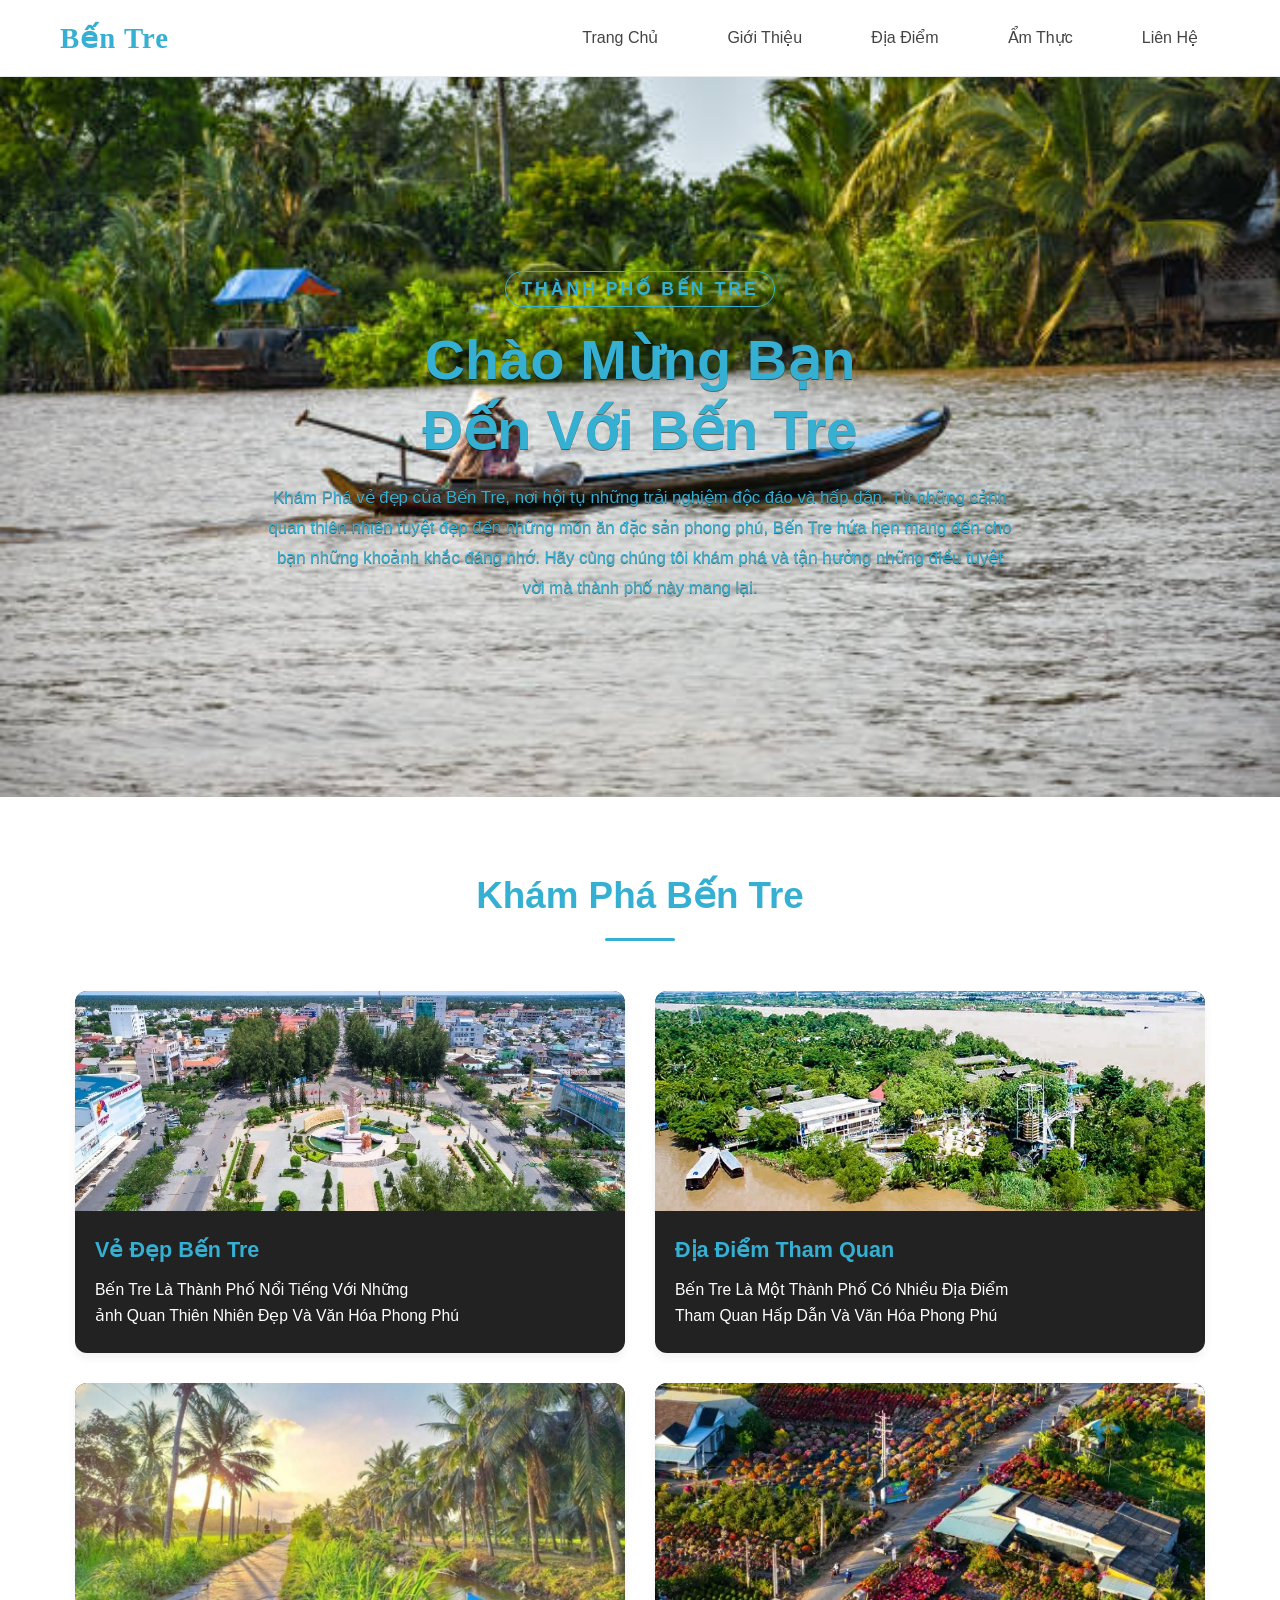
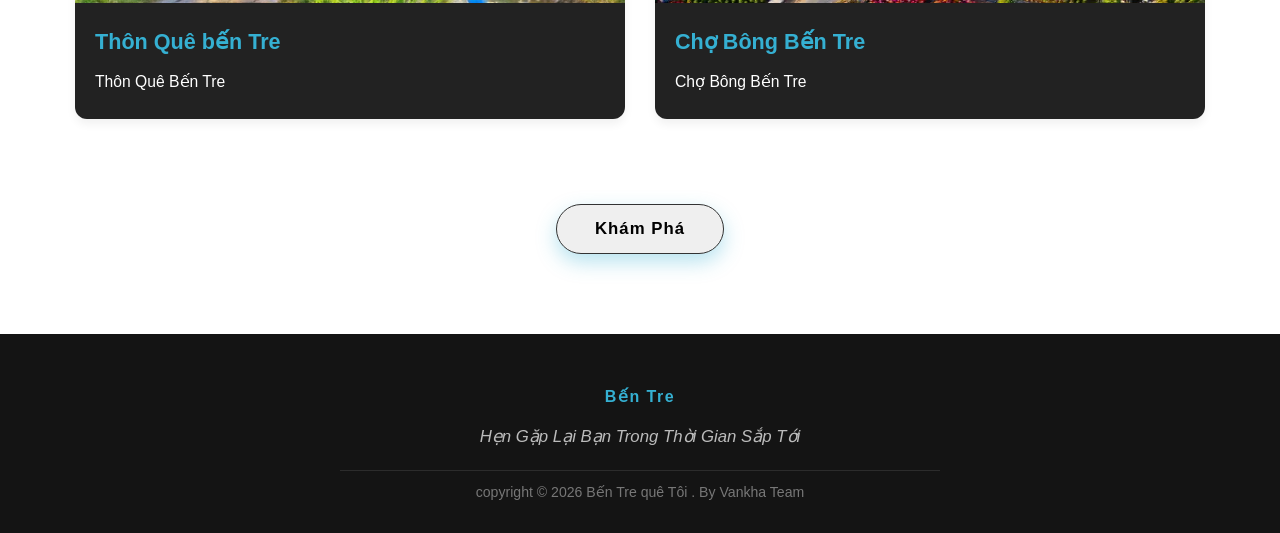
==== index.html @ 134b6a5b "first commit" ====
<!DOCTYPE html>
<html lang="en">
<head>
    <meta charset="UTF-8">
    <meta name="viewport" content="width=device-width, initial-scale=1.0">
    <title>VanKha Team</title>
    <link rel="stylesheet" href="style.css">
    <link rel="stylesheet" href="https://cdnjs.cloudflare.com/ajax/libs/font-awesome/6.4.0/css/all.min.css">
</head>
<body>
    <header>
        <nav>
        <a href="index.html" class="logo">Bến Tre</a>
        <button class="menu-toggle">
            <i class="fas fa-bars"></i>
        </button>
        <ul class="nav-links">
            <li><a href="./index.html">Trang Chủ</a></li>
            <li><a href="./gioi_thieu.html">Giới Thiệu</a></li>
            <li><a href="./dia_diem.html">Địa Điểm</a></li>
            <li><a href="./am_thuc.html">Ẩm Thực</a></li>
            <li><a href="./lien_he.html">Liên Hệ</a></li>
        </ul>
        </nav>
    </header>

    <section class="hero">
        <div class="hero-item">
            <div class="hero-text">
                <span>Thành Phố Bến Tre</span>
                <h1>Chào Mừng Bạn </br> Đến Với Bến Tre</h1>
                <span class="hero-title">
                    Khám Phá vẻ đẹp của Bến Tre, nơi hội tụ những trải nghiệm độc đáo và hấp dẫn. Từ những cảnh quan thiên nhiên tuyệt đẹp đến những món ăn đặc sản phong phú, Bến Tre hứa hẹn mang đến cho bạn những khoảnh khắc đáng nhớ. Hãy cùng chúng tôi khám phá và tận hưởng những điều tuyệt vời mà thành phố này mang lại.
                </span>
            </div>
        </div>
    </section>

    <main>
        <section>
            <div class="section-content">
                <h2>Khám Phá Bến Tre</h2>
            </div>
            <div class="section-content-item">
                <a href="./gioi_thieu.html"><img src="./image/bentre01.jpg"alt="Bến Tre"></a>
                <h3>Vẻ Đẹp Bến Tre</h3>
                <span>Bến Tre Là Thành Phố Nổi Tiếng Với Những </br> ảnh Quan Thiên Nhiên Đẹp Và Văn Hóa Phong Phú</span>
            </div>
            <div class="section-content-item">
                <a href="./gioi_thieu.html"><img src="./image/bentre02.webp" alt="Bến Tre"></a>
                <h3>Địa Điểm Tham Quan</h3>
                <span>Bến Tre Là Một Thành Phố Có Nhiều Địa Điểm </br> Tham Quan Hấp Dẫn  Và Văn Hóa Phong Phú</span>
            </div>
            <div class="section-content-item">
                <a href="./gioi_thieu.html"><img src="./image/bentre05.jpg" alt="Bến Tre"></a>
                <h3>Thôn Quê bến Tre</h3>
                <span>Thôn Quê Bến Tre</span>
            </div>
            <div class="section-content-item">
                <a href="./gioi_thieu.html"><img src="./image/bentre06.webp" alt="Bến Tre"></a>
                <h3>Chợ Bông Bến Tre</h3>
                <span> Chợ Bông Bến Tre  </br> </span>
            </div>
            <div class="section-btn-box">
                <button class="section-content-botton">
                <a href="./gioi_thieu.html" class="section-centent-button">
                    <span>Khám Phá</span>
                </a>
            </button>
            </div>
            
        </section>
    </main>

    <footer>
        <section class="section-footer">
            <a href="./index.html">Bến Tre</a>
            <span> Hẹn Gặp Lại Bạn Trong Thời Gian Sắp Tới </span>
            <P class="footer-copyright">copyright &copy; 2026 Bến Tre quê Tôi . By Vankha Team</P>
        </section>
    </footer>
    <script src="script.js"></script>
</body>
</html>
---- style.css ----
* {
    margin: 0;
    padding: 0;
    box-sizing: border-box;
    font-family: 'Poppins', sans-serif;
}

body {
   line-height: 1.6;
   margin: auto;
}

ul {
    display: flex;
    margin: 0;
    padding: 0;
}

li {
    margin: 0 10px;
    list-style: none;
}

a {
    text-decoration: none;
}

header {
    background-color: #fff;
    position: sticky;
    top: 0;
    background: #fff;
    border-bottom: 1px solid #eaeaea;
    transition: var(--transition);
}

nav {
    max-width: 1200px;
    margin: 0 auto;
    display: flex;
    justify-content: space-between;
    align-items: center;
    padding: 15px 20px;
    position: relative;
}

.logo {
    font-family: "Playfair Display", serif;
    font-size: 1.8rem;
    font-weight: 700;
    color: #35b0d2;
    text-decoration: none;
    letter-spacing: 1px;
}

.nav-links {
    display: flex;
    list-style: none;
    gap: 25px;
    align-items: center;
    padding: 0;
    margin: 0;
}

.nav-links a {
    text-decoration: none;
    color: #444;
    font-weight: 500;
    padding: 8px 12px;
    border-radius: 5px;
    transition: all 0.5s ease;
}

.nav-links a:hover {
    color: #35B0D2;
    background-color: #e8f5e9;
}


.menu-toggle {
    display: none;
    background: none;
    border: none;
    font-size: 1.5rem;
    color: #333;
    cursor: pointer;
}

@media (max-width: 768px) {
    .menu-toggle {
        display: block;
    }

    .nav-links {
        display: block;
         flex-direction: column;
        position: absolute;
        top: 100%;
        left: 0;
        width: 100%;
        background-color: #fff;
        gap: 10px;
        padding: 20px;
        box-shadow: 0 10px 15px rgba(0, 0, 0, 0.1);
    }

    .nav-links.active {
        display: flex;
    }

    .nav-links li {
        width: 100%;
        margin: 0;
    }

    .nav-links a {
        display: block;
        padding: 12px 15px;
    }
}

.hero {
    min-height: 80vh;
    background: linear-gradient(rgba(0, 0, 0, 0.55),
    rgba(0, 0, 0, 0.55)),
    url ("./image/bentre04.jpg") no-repeat center center / cover;
    display: flex;
    justify-content: center;
    align-items: center;
    text-align: center;
    color: #fff;
    /* padding: 60px 20px; */
    background-image: url("./image/bentre04.jpg");
    background-repeat: no-repeat;
    background-size: cover;
    background-position: center center;
}

.hero-item {
    max-width: 850px;
    width: 100%;
}

.hero-text {
    display: flex;
    flex-direction: column;
    align-items: center;
    gap: 18px;
}


.hero-text > span:first-child {
    font-size: 1.1rem;
    text-transform: uppercase;
    font-weight: 600;
    color: #35B0D2;
    letter-spacing: 3px;
    border: 1px solid #35B0D2;
    border-radius: 20px;
    padding: 3px 15px;
}

.hero-text h1 {
    font-size: 3.5rem;
    font-weight: 800;
    line-height: 1.25;
    text-shadow: 0 1px  rgba(0, 0, 0, 0.5);
    color: #35B0D2;
}


.hero-text .hero-title {
    display: block;
    font-size: 1.05rem;
    color: #35B0D2;
    line-height: 1.8;
    max-width: 750px;
    text-shadow: 0 1px rgba( 0, 0, 0, 0.5);
}

@media (max-width: 768px) {
    .hero {
        min-height: 70vh;
        padding: 40px 15px;
    }

    .hero-text h1 {
        font-size: 2rem;
    }

    .hero-text .hero-title {
        font-size: 0.95rem;
        line-height: 1.6;
    }
}

main { 
    background-color: f9fbfb;
    padding: 70px 20px;
}

main section {
    max-width: 1200px;
    margin: 0 auto;
    display: flex;
    flex-wrap: wrap;
    justify-content: center;
    gap: 30px;
}


.section-content {
    width: 100%;
    text-align: center;
    margin-bottom: 20px;
}

.section-content h2 {
    font-size: 2.3rem;
    font-weight: 700;
    color: #35B0D2;
    position: relative;
    padding-bottom: 15px;
}

.section-content h2::after {
    content: "";
    position: absolute;
    bottom: 0;
    left: 50%;
    transform: translateX(-50%);
    width: 70px;
    height: 3px;
    background-color: #35B0D2;
    border-radius: 2px;
    font-size: 2.5rem;
    text-align: center;
}



.section-content-item {
    flex: 1 1 450px;
    max-width: 550px;
    background-color: #222;
    border-radius: 12px;
    overflow: hidden;
    box-shadow: 0 5px 10px rgba(0, 0, 0, 0.06);
    transition: transform 0.35s ease, box-shadow 0.35s ease;
    display: flex;
    flex-direction: column;
    cursor: pointer;
}


.section-content-item:hover {
    transform: translateY(-8px);
    box-shadow: 0 15px 30px rgba(0, 0, 0, 0.12);

}

.section-content-item img {
    width: 100%;
    height: 280px;
    object-fit: cover;
    display: block;
    transition: transform 0.7s ease;
}

.section-content-item a {
    display: block;
    width: 100%;
    overflow: hidden;
}
.section-content-item:hover img {
    transform: scale(1.05);
}


.section-content-item h3 {
    font-size: 1.35rem;
    color: #35B0D2;
    padding: 22px 20px 10px 20px;
}

.section-content-item span {
    display: block;
    font-size: 0.98rem;
    color: #fff;
    line-height: 1.6;
    padding: 0 20px 25px 20px;
}


.section-content-item img { 
    height: 220px;
}


.section-content-botton {
    align-self: center;
    height: fit-content;
    margin: 25px auto 10px auto;
    display: inline-block;
    padding: 0;
    border: 1px solid #333;
    border-radius: 30px;
    cursor: pointer;
    box-shadow: 0 8px 20px rgba( 53, 176, 210, 0.35);
    overflow: hidden;
    transition: all 0.3s ease;
}

.section-content-botton a {
    text-decoration: none;
    color: #fff;
    display: block;
    padding: 14px 38px;
}

.section-content-botton span {
    font-size: 1.05rem;
    font-weight: 600;
    letter-spacing: 1px;
    color: black;
}

.section-content-botton:hover {
    transform: translateY(-3px) scale(1.03);
    box-shadow: 0 12px 25px rgba(53, 176, 210, 0.5);
    background: linear-gradient(135deg, #42c2e6, #229fc3);
}

.section-content-botton:active {
    transform: translateY(0) scale(1);
    box-shadow: 0 4px 12px rgba(53, 176, 210, 0.3);

}

.section-btn-box {
    flex: 0 0 100%;
    width: 100%;
    text-align: center;
    margin-top: 30px;
}

footer {
    background-color: #141414;
    color: #fff;
    padding: 50px 20px 30px 20px;
}

.section-footer {
    max-width: 1200px;
    margin: 0 auto;
    display: flex;
    flex-direction: column;
    align-items: center;
    text-align: center;
    gap: 14px;
}


.section-footer a {
    text-decoration: none;
    color: #35B0D2;
    font-weight: 700;
    letter-spacing: 1.5px;
    transition: color 0.3s ease;
}

.section-footer a:hover {
    color: #42c2e6;
}

.section-footer span {
    color: #bbbbbb ;
    font-size: 1.05rem;
    font-style: italic;
    line-height: 1.6;
}

.footer-copyright {
    font-size: 0.88rem;
    color: #777777;
    margin-top: 5px;
    padding-top: 10px;
    border-top: 1px solid rgba(255, 255, 255, 0.1);
    width: 100%;
    max-width: 600px;
}
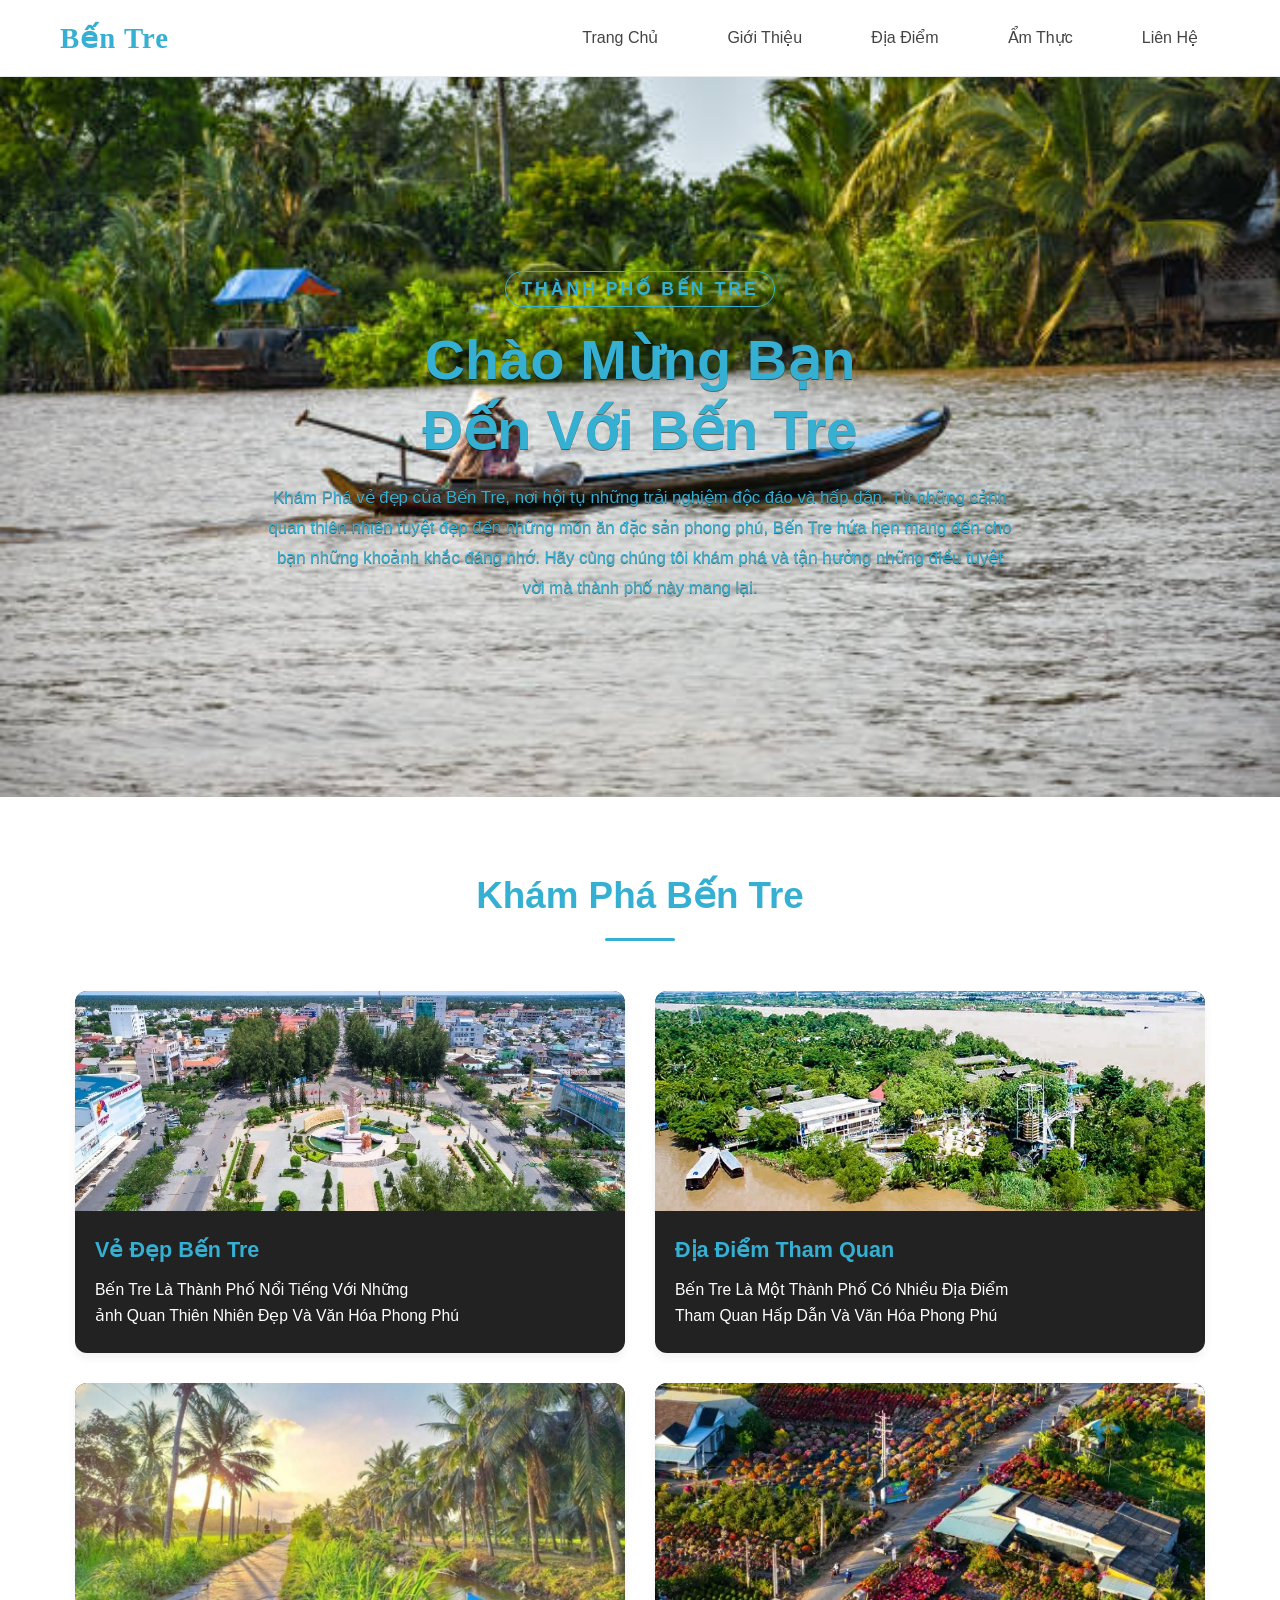
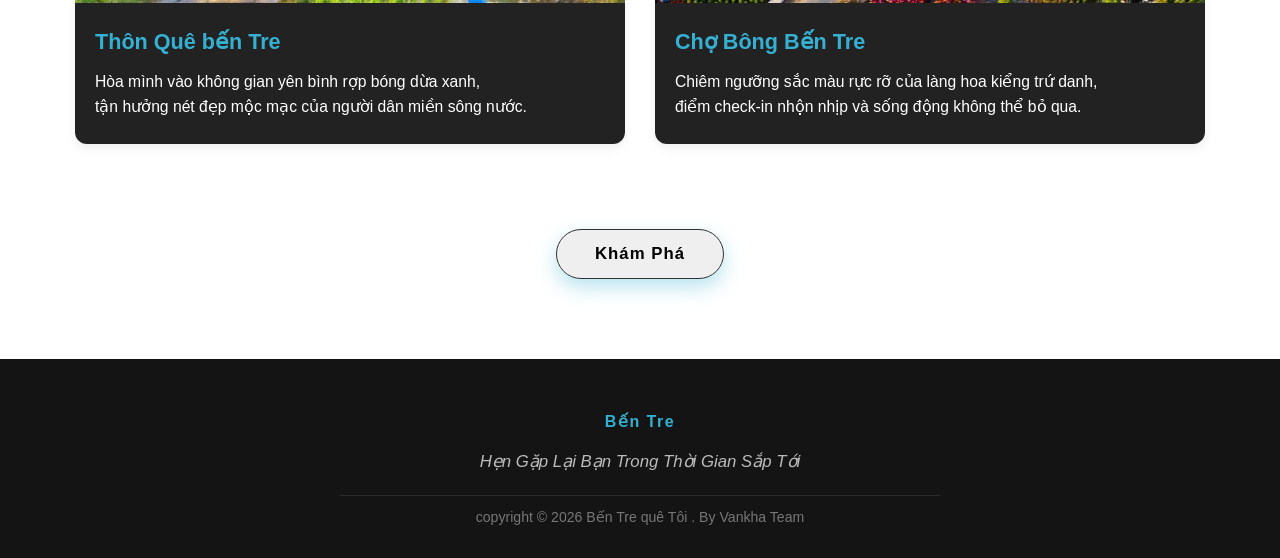
==== commit d9601280: "them" ====
--- a/index.html
+++ b/index.html
@@ -54,12 +54,12 @@
             <div class="section-content-item">
                 <a href="./gioi_thieu.html"><img src="./image/bentre05.jpg" alt="Bến Tre"></a>
                 <h3>Thôn Quê bến Tre</h3>
-                <span>Thôn Quê Bến Tre</span>
+                <span>Hòa mình vào không gian yên bình rợp bóng dừa xanh, </br> tận hưởng nét đẹp mộc mạc của người dân miền sông nước.</span>
             </div>
             <div class="section-content-item">
                 <a href="./gioi_thieu.html"><img src="./image/bentre06.webp" alt="Bến Tre"></a>
                 <h3>Chợ Bông Bến Tre</h3>
-                <span> Chợ Bông Bến Tre  </br> </span>
+                <span> Chiêm ngưỡng sắc màu rực rỡ của làng hoa kiểng trứ danh, </br> điểm check-in nhộn nhịp và sống động không thể bỏ qua.</span>
             </div>
             <div class="section-btn-box">
                 <button class="section-content-botton">
--- a/style.css
+++ b/style.css
@@ -92,7 +92,7 @@
     }
 
     .nav-links {
-        display: block;
+        display: none;
          flex-direction: column;
         position: absolute;
         top: 100%;
@@ -102,10 +102,31 @@
         gap: 10px;
         padding: 20px;
         box-shadow: 0 10px 15px rgba(0, 0, 0, 0.1);
+        z-index: 1000;
+        opacity: 0;
+        visibility: hidden;
+        transform: translateY(-20px);
+        transition: all 0.3s ease-in-out;
+    }
+
+    .nav-links {
+        display: flex;
+        flex-direction: column;
+        position: absolute;
+        top: 100%;
+        left: 0;
+        width: 100%;
+        background-color: #ffff;
+        gap: 8px;
+        padding: 20px;
+        box-shadow: 0 12px 25px rgba(0, 0, 0, 0.12);
+        z-index: 1000;
     }
 
     .nav-links.active {
-        display: flex;
+       opacity: 1;
+       visibility: visible;
+       transform: translateY(0);
     }
 
     .nav-links li {
@@ -115,7 +136,16 @@
 
     .nav-links a {
         display: block;
-        padding: 12px 15px;
+        padding: 12px 18px;
+        border-radius: 8px;
+        font-weight: 500;
+        transition: all 0.25s ease;
+    }
+
+    .nav-links a:hover {
+        background-color: #f0f9fb;
+        color: #35B0D2;
+        padding-left: 24px;
     }
 }
 
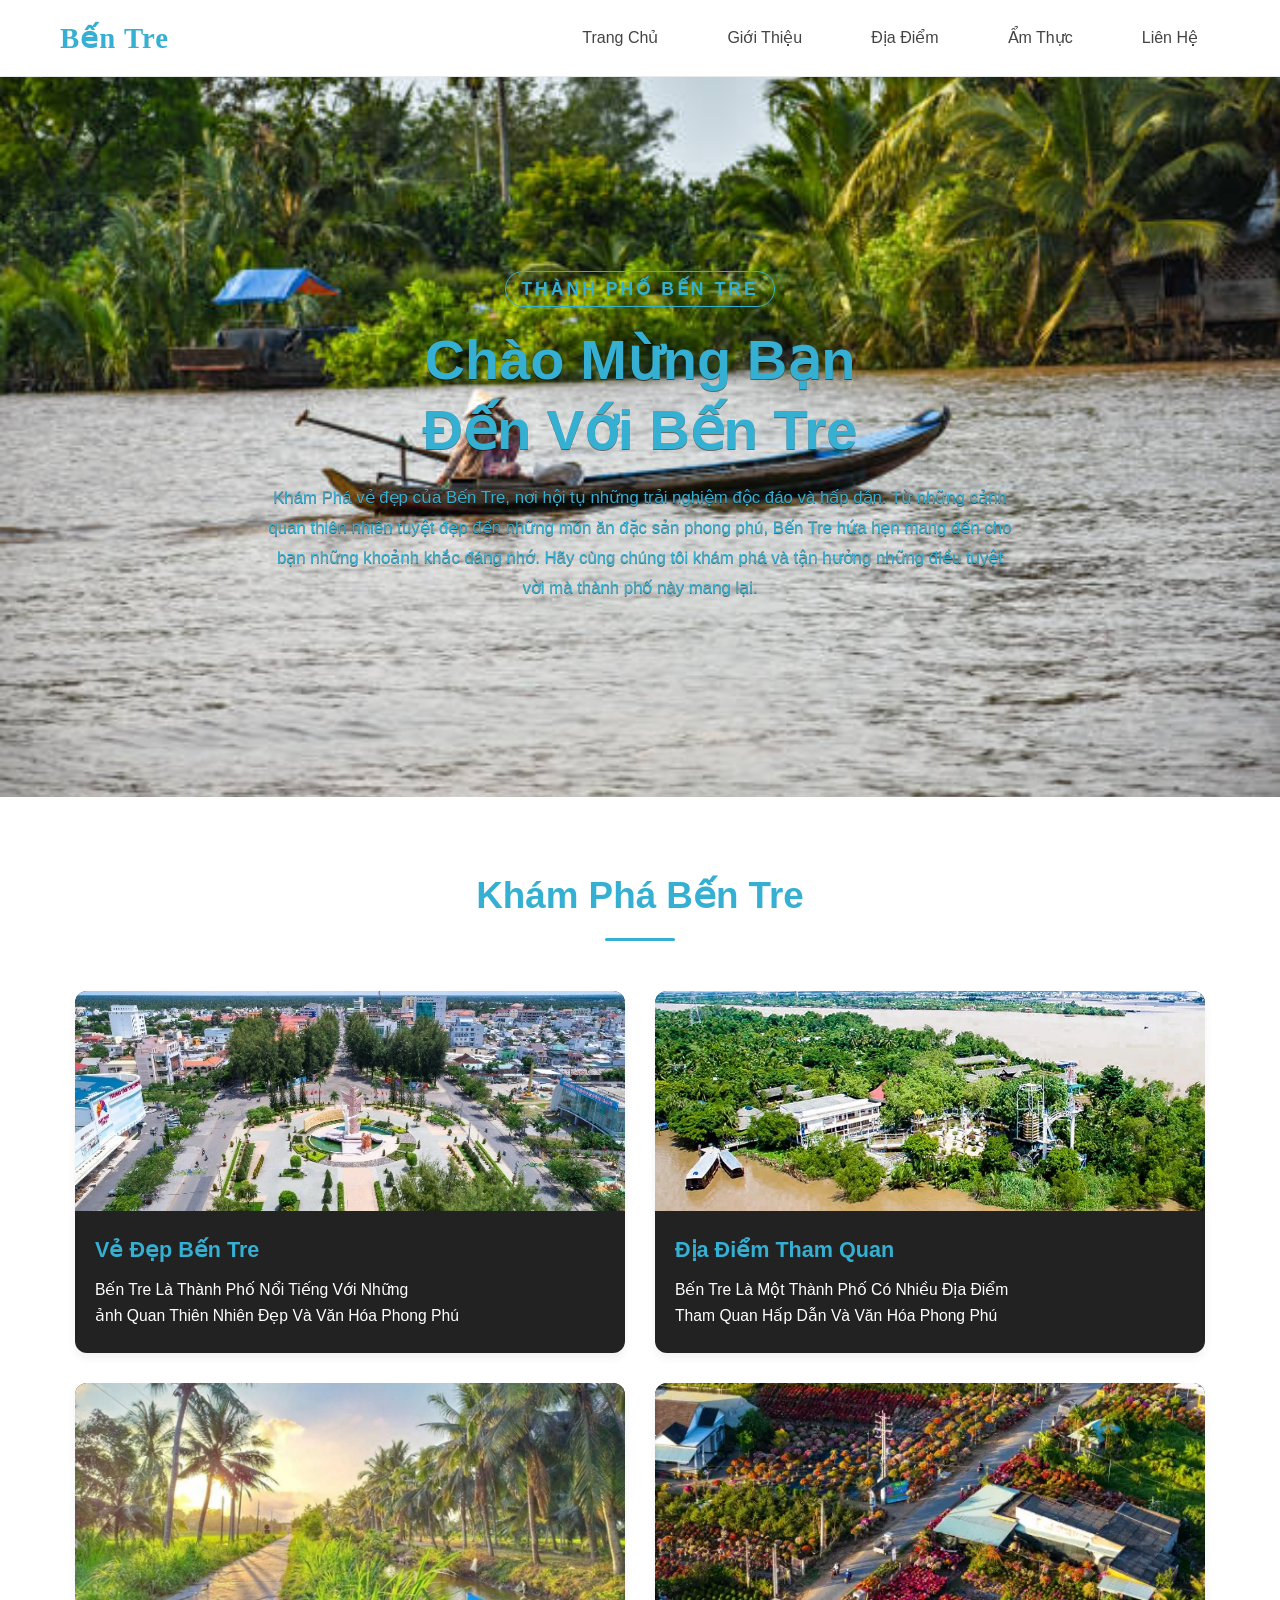
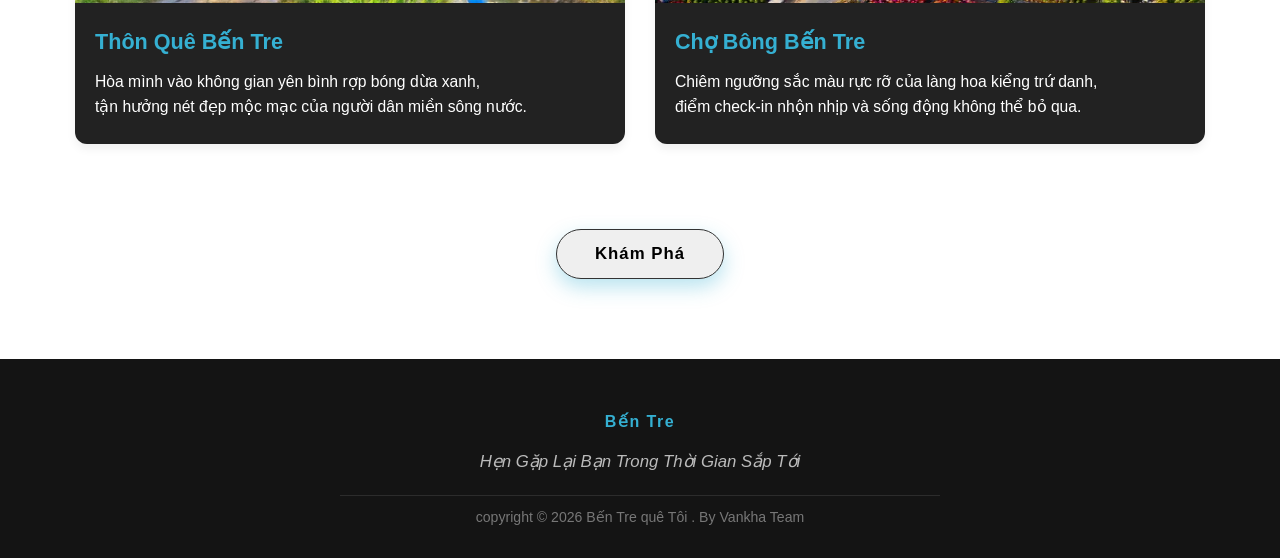
==== commit c85af70b: "trang gioi thieu" ====
--- a/index.html
+++ b/index.html
@@ -3,7 +3,7 @@
 <head>
     <meta charset="UTF-8">
     <meta name="viewport" content="width=device-width, initial-scale=1.0">
-    <title>VanKha Team</title>
+    <title>Bến Tre Quê Tôi</title>
     <link rel="stylesheet" href="style.css">
     <link rel="stylesheet" href="https://cdnjs.cloudflare.com/ajax/libs/font-awesome/6.4.0/css/all.min.css">
 </head>
@@ -53,7 +53,7 @@
             </div>
             <div class="section-content-item">
                 <a href="./gioi_thieu.html"><img src="./image/bentre05.jpg" alt="Bến Tre"></a>
-                <h3>Thôn Quê bến Tre</h3>
+                <h3>Thôn Quê Bến Tre</h3>
                 <span>Hòa mình vào không gian yên bình rợp bóng dừa xanh, </br> tận hưởng nét đẹp mộc mạc của người dân miền sông nước.</span>
             </div>
             <div class="section-content-item">
--- a/style.css
+++ b/style.css
@@ -418,4 +418,57 @@
     border-top: 1px solid rgba(255, 255, 255, 0.1);
     width: 100%;
     max-width: 600px;
-}+}
+
+
+.hero2 {
+    min-height: 55vh;
+    background: linear-gradient(rgba(0, 0, 0, 0.55),);
+    display: flex;
+    justify-content: center;
+    align-items: center;
+    text-align: center;
+    color: #35B0D2;
+    padding: 40px 20px;
+}
+
+.hero2-item {
+        max-width: 800px;
+        width: 100%;
+}
+
+
+.hero2-item h1 {
+ font-size: 2.8rem;
+ font-weight: 800;
+ color: #35B0D2;
+ line-height: 1.3;
+ text-shadow: 0 2px rgba(0, 0, 0, 0.6);
+ margin-bottom: 18px;   
+}
+
+.hero2-item p {
+    font-size: 1.1rem;
+    color: #35B0D2;
+    line-height: 1.7;
+    text-shadow: 0 2px 6px rgba(0, 0, 0, 0.5);
+}
+
+
+@media (max-width: 768px) {
+    .hero2 {
+        min-height: 45vh;
+        padding: 30px 15px;
+    }
+
+    .hero2-item h1 {
+        font-size: 2rem;
+    }
+
+    .hero2-item-p{
+        font-size: 0.95rem;
+    }
+}
+
+
+
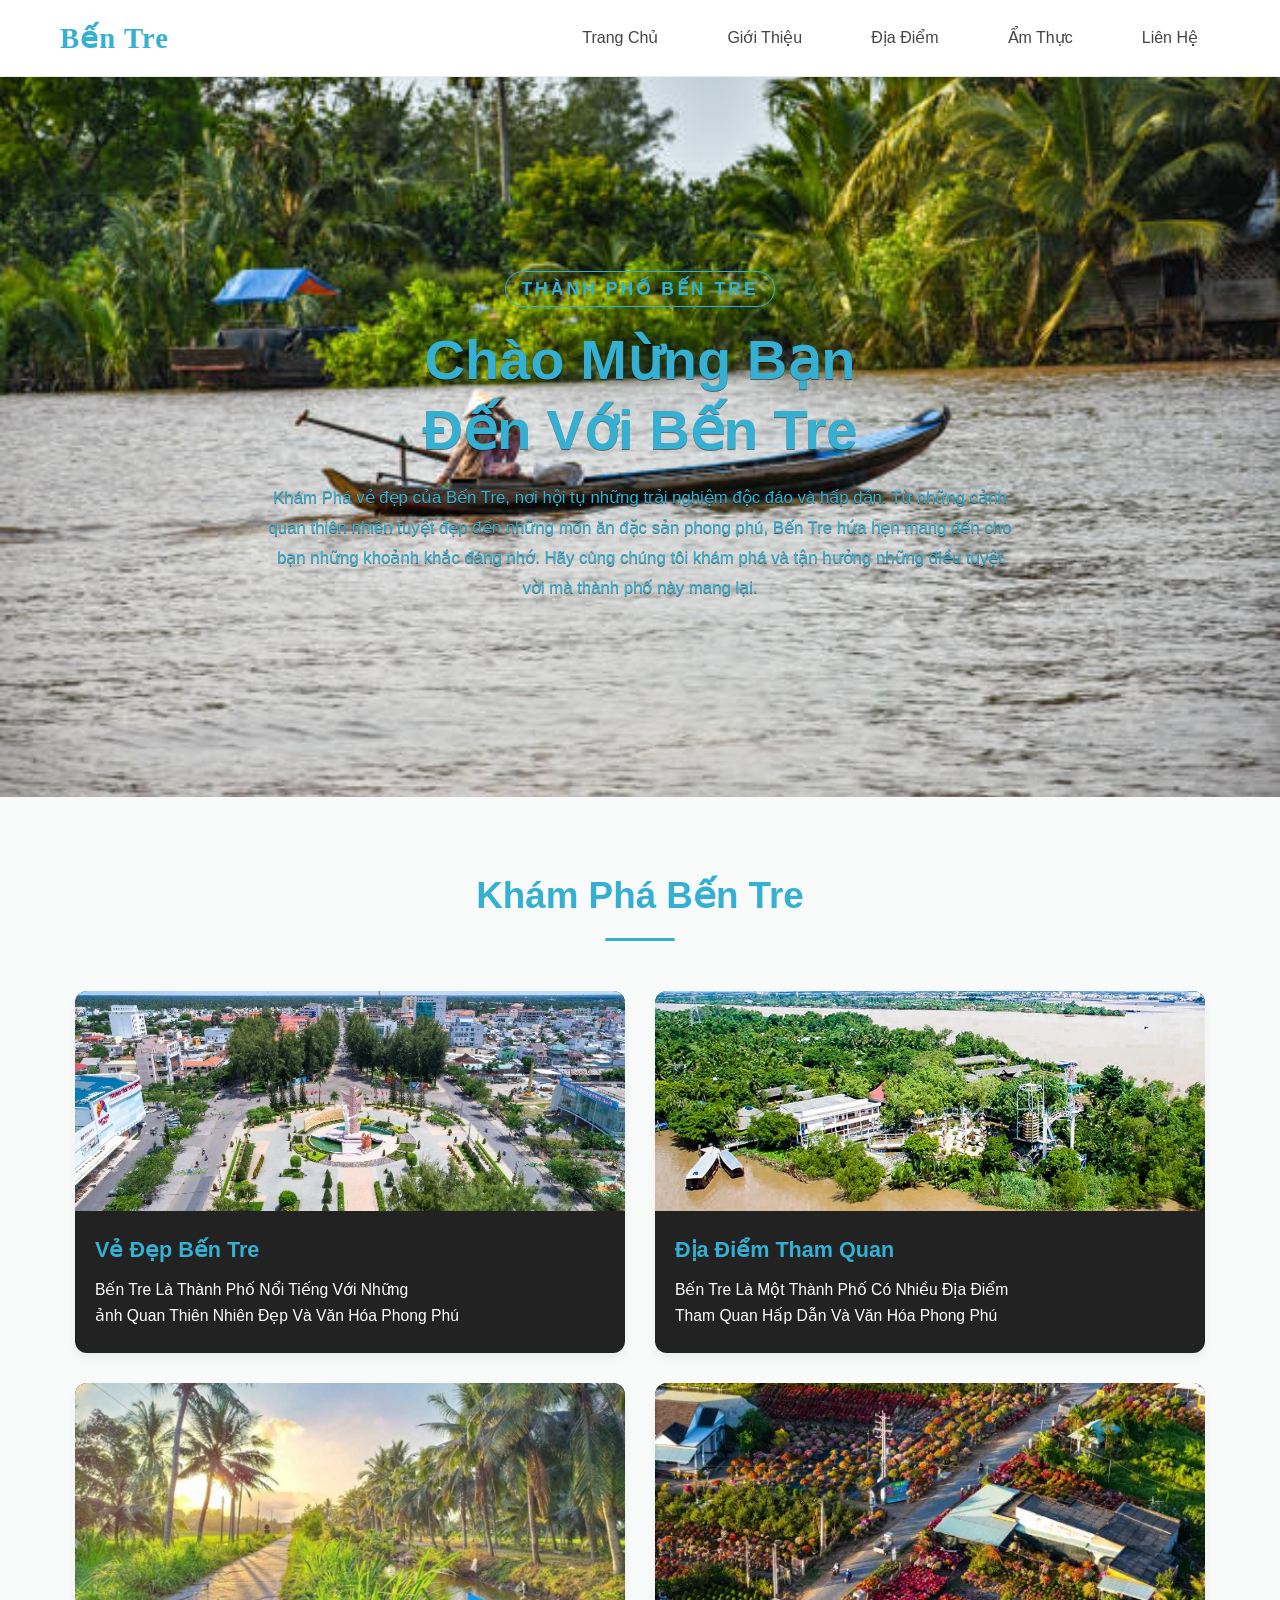
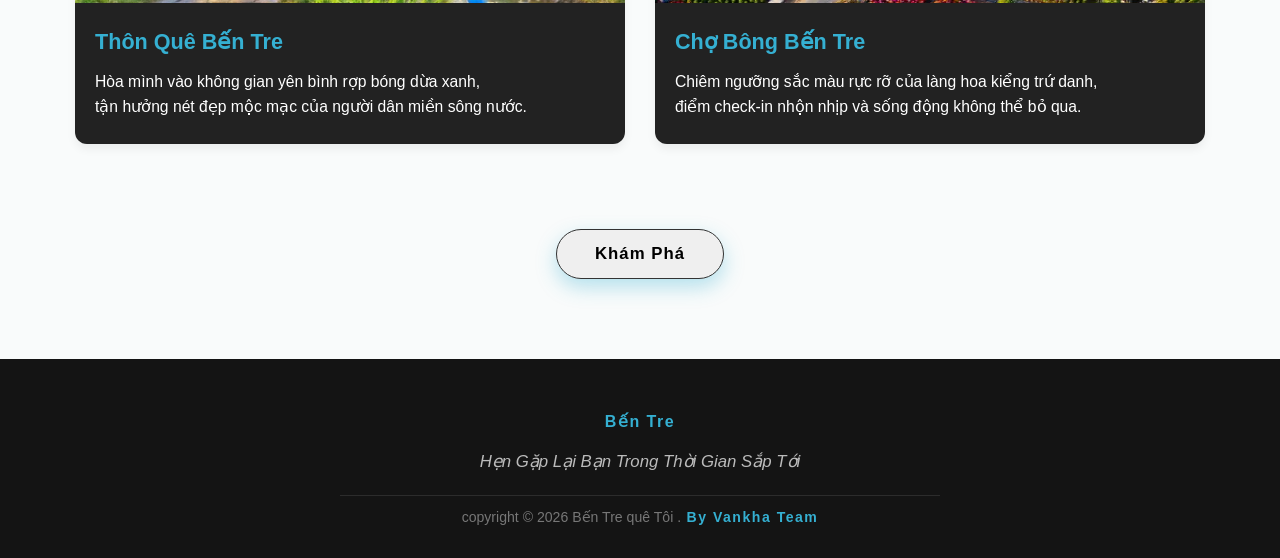
==== commit 93e76634: "fix" ====
--- a/index.html
+++ b/index.html
@@ -28,7 +28,7 @@
         <div class="hero-item">
             <div class="hero-text">
                 <span>Thành Phố Bến Tre</span>
-                <h1>Chào Mừng Bạn </br> Đến Với Bến Tre</h1>
+                <h1>Chào Mừng Bạn <br> Đến Với Bến Tre</h1>
                 <span class="hero-title">
                     Khám Phá vẻ đẹp của Bến Tre, nơi hội tụ những trải nghiệm độc đáo và hấp dẫn. Từ những cảnh quan thiên nhiên tuyệt đẹp đến những món ăn đặc sản phong phú, Bến Tre hứa hẹn mang đến cho bạn những khoảnh khắc đáng nhớ. Hãy cùng chúng tôi khám phá và tận hưởng những điều tuyệt vời mà thành phố này mang lại.
                 </span>
@@ -44,22 +44,22 @@
             <div class="section-content-item">
                 <a href="./gioi_thieu.html"><img src="./image/bentre01.jpg"alt="Bến Tre"></a>
                 <h3>Vẻ Đẹp Bến Tre</h3>
-                <span>Bến Tre Là Thành Phố Nổi Tiếng Với Những </br> ảnh Quan Thiên Nhiên Đẹp Và Văn Hóa Phong Phú</span>
+                <span>Bến Tre Là Thành Phố Nổi Tiếng Với Những <br> ảnh Quan Thiên Nhiên Đẹp Và Văn Hóa Phong Phú</span>
             </div>
             <div class="section-content-item">
                 <a href="./gioi_thieu.html"><img src="./image/bentre02.webp" alt="Bến Tre"></a>
                 <h3>Địa Điểm Tham Quan</h3>
-                <span>Bến Tre Là Một Thành Phố Có Nhiều Địa Điểm </br> Tham Quan Hấp Dẫn  Và Văn Hóa Phong Phú</span>
+                <span>Bến Tre Là Một Thành Phố Có Nhiều Địa Điểm <br> Tham Quan Hấp Dẫn  Và Văn Hóa Phong Phú</span>
             </div>
             <div class="section-content-item">
                 <a href="./gioi_thieu.html"><img src="./image/bentre05.jpg" alt="Bến Tre"></a>
                 <h3>Thôn Quê Bến Tre</h3>
-                <span>Hòa mình vào không gian yên bình rợp bóng dừa xanh, </br> tận hưởng nét đẹp mộc mạc của người dân miền sông nước.</span>
+                <span>Hòa mình vào không gian yên bình rợp bóng dừa xanh, <br> tận hưởng nét đẹp mộc mạc của người dân miền sông nước.</span>
             </div>
             <div class="section-content-item">
                 <a href="./gioi_thieu.html"><img src="./image/bentre06.webp" alt="Bến Tre"></a>
                 <h3>Chợ Bông Bến Tre</h3>
-                <span> Chiêm ngưỡng sắc màu rực rỡ của làng hoa kiểng trứ danh, </br> điểm check-in nhộn nhịp và sống động không thể bỏ qua.</span>
+                <span> Chiêm ngưỡng sắc màu rực rỡ của làng hoa kiểng trứ danh, <br> điểm check-in nhộn nhịp và sống động không thể bỏ qua.</span>
             </div>
             <div class="section-btn-box">
                 <button class="section-content-botton">
@@ -76,7 +76,7 @@
         <section class="section-footer">
             <a href="./index.html">Bến Tre</a>
             <span> Hẹn Gặp Lại Bạn Trong Thời Gian Sắp Tới </span>
-            <P class="footer-copyright">copyright &copy; 2026 Bến Tre quê Tôi . By Vankha Team</P>
+            <P class="footer-copyright">copyright &copy; 2026 Bến Tre quê Tôi .<a href="./index.html"> By Vankha Team</a></P>
         </section>
     </footer>
     <script src="script.js"></script>
--- a/style.css
+++ b/style.css
@@ -225,7 +225,7 @@
 }
 
 main { 
-    background-color: f9fbfb;
+    background-color: #f9fbfb;
     padding: 70px 20px;
 }
 
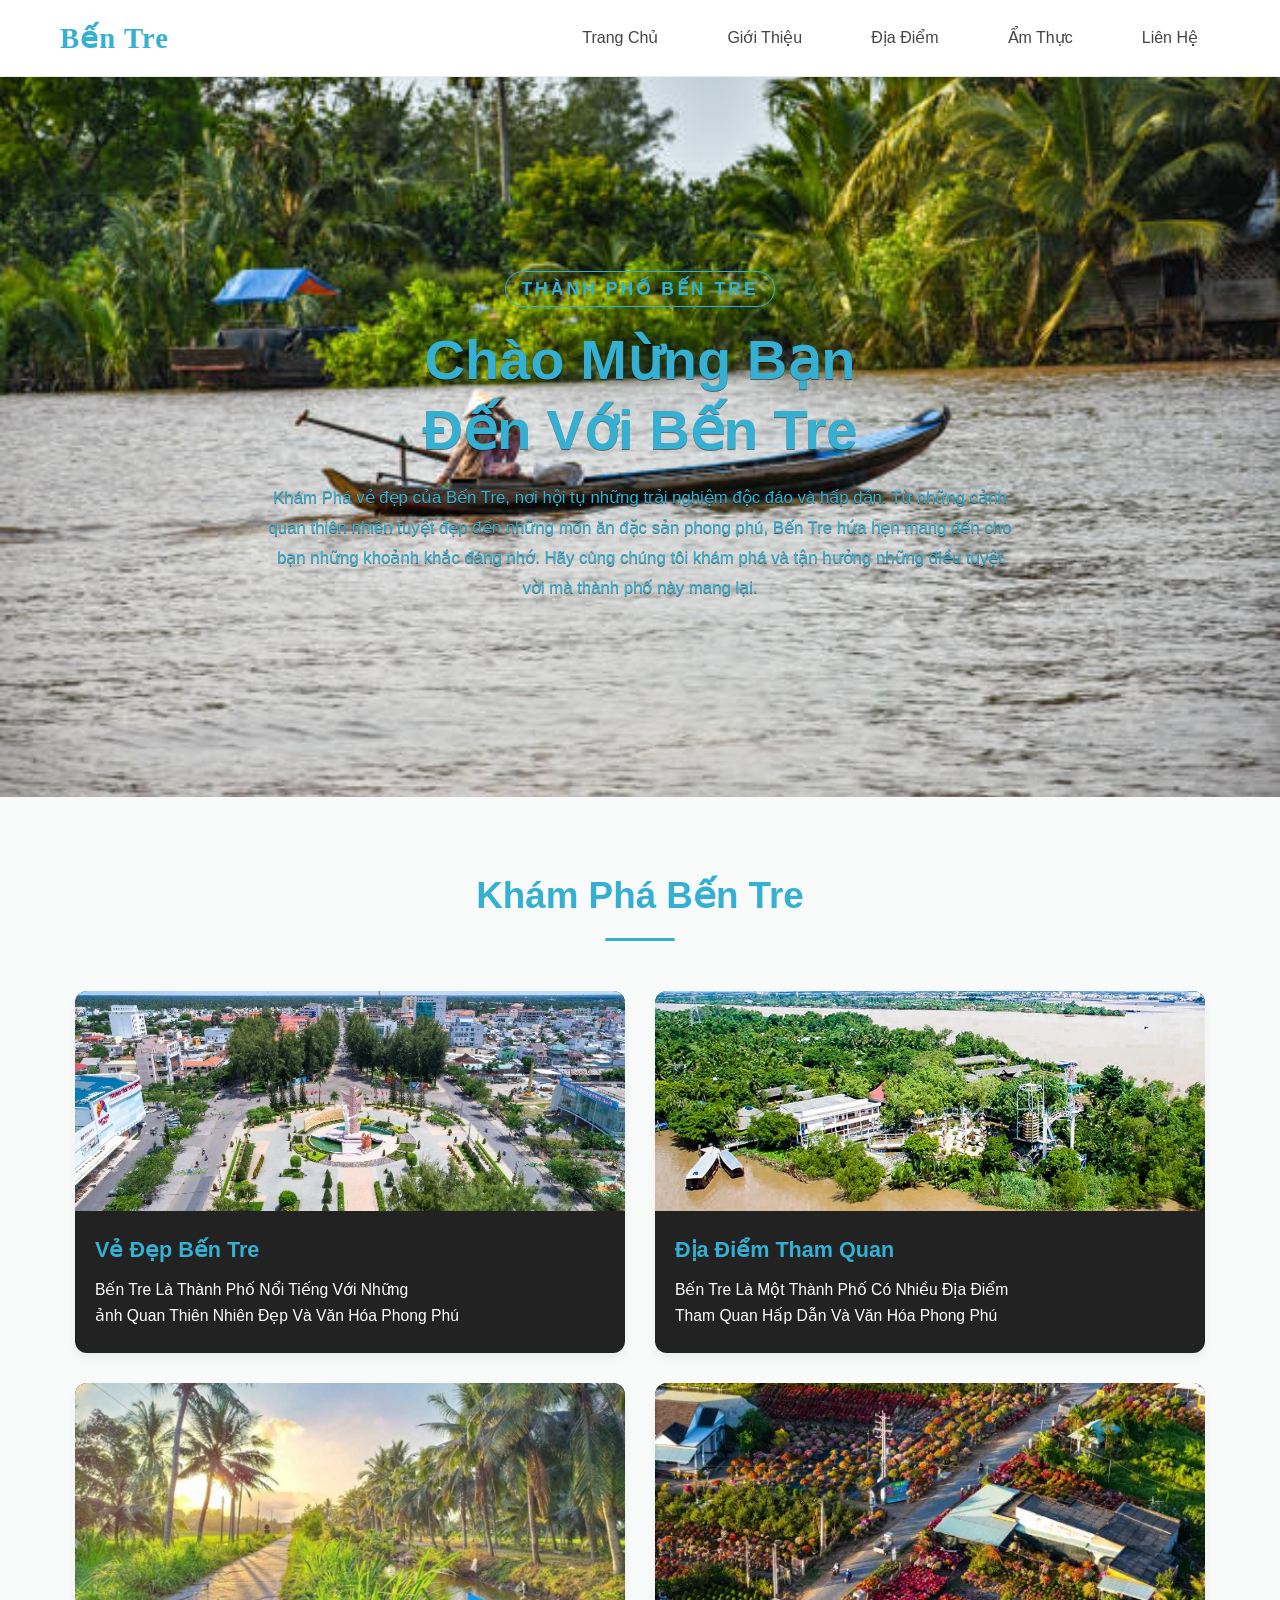
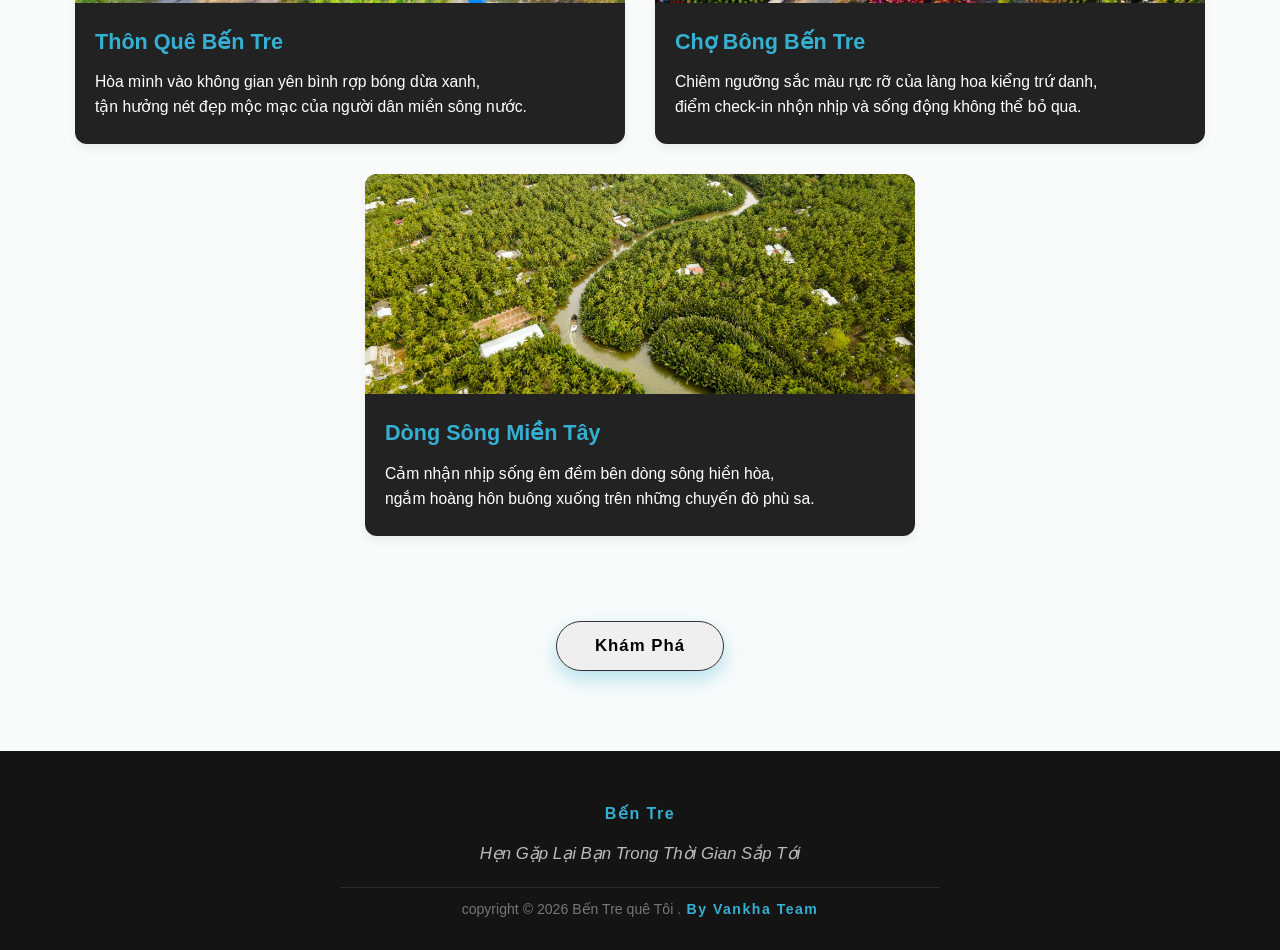
==== commit 6e70033c: "them" ====
--- a/index.html
+++ b/index.html
@@ -61,6 +61,11 @@
                 <h3>Chợ Bông Bến Tre</h3>
                 <span> Chiêm ngưỡng sắc màu rực rỡ của làng hoa kiểng trứ danh, <br> điểm check-in nhộn nhịp và sống động không thể bỏ qua.</span>
             </div>
+            <div class="section-content-item">
+                <a href="./gioi_thieu.html"><img src="./image/bentre03.jpg" alt="Bến Tre"></a>
+                <h3>Dòng Sông Miền Tây </h3>
+            <span>Cảm nhận nhịp sống êm đềm bên dòng sông hiền hòa, <br> ngắm hoàng hôn buông xuống trên những chuyến đò phù sa.</span>          
+        </div>
             <div class="section-btn-box">
                 <button class="section-content-botton">
                 <a href="./gioi_thieu.html" class="section-centent-button">
--- a/style.css
+++ b/style.css
@@ -423,7 +423,8 @@
 
 .hero2 {
     min-height: 55vh;
-    background: linear-gradient(rgba(0, 0, 0, 0.55),);
+    background: linear-gradient(rgba(0, 0, 0, 0.55), rgba(0, 0, 0, 0.55)),
+                url("./image/bentre05.jpg") no-repeat center center / cover;
     display: flex;
     justify-content: center;
     align-items: center;
@@ -470,5 +471,71 @@
     }
 }
 
-
-
+/* =======================================================
+   KHU VỰC VIDEO GIỚI THIỆU (.video-section)
+======================================================= */
+
+.video-section {
+    padding:  70px 20px;
+    text-align: center;
+}
+
+.video-header {
+    max-width: 800px;
+    margin: 0 auto 35px auto;
+}
+
+.video-header .sub-title {
+    display: inline-block;
+    color: #35B0D2;
+    font-size: 0.95rem;
+    font-weight: 700;
+    text-transform: uppercase;
+    letter-spacing: 2px;
+    margin-bottom: 10px;
+}
+
+
+.video-header h2 {
+    font-size: 2.3rem;
+    color: #222;
+    margin-bottom: 15px;
+    font-weight: 800;
+}
+
+.video-header p {
+    font-size: 1.05rem;
+    color: #666;
+    line-height: 1.7; 
+}
+
+.video-container {
+    max-width: 950px;
+    margin: 0  auto;
+    aspect-ratio: 16/ 9;
+    border-radius: 18px;
+    overflow: hidden;
+    box-shadow: 0 15px 35px rgba(0, 0, 0, 0.15);
+    background-color: #000000;
+}
+
+.video-container iframe  {
+    width: 100%;
+    height: 100%;
+    border: none;
+    display: block;
+}
+
+@media (max-width: 768px) {
+    .video-section {
+        padding: 45px 15px;
+    }
+
+    .video-header h2 {
+        font-size: 1.8rem;
+    }
+
+    .video-container {
+        border-radius: 12px;
+    }
+}
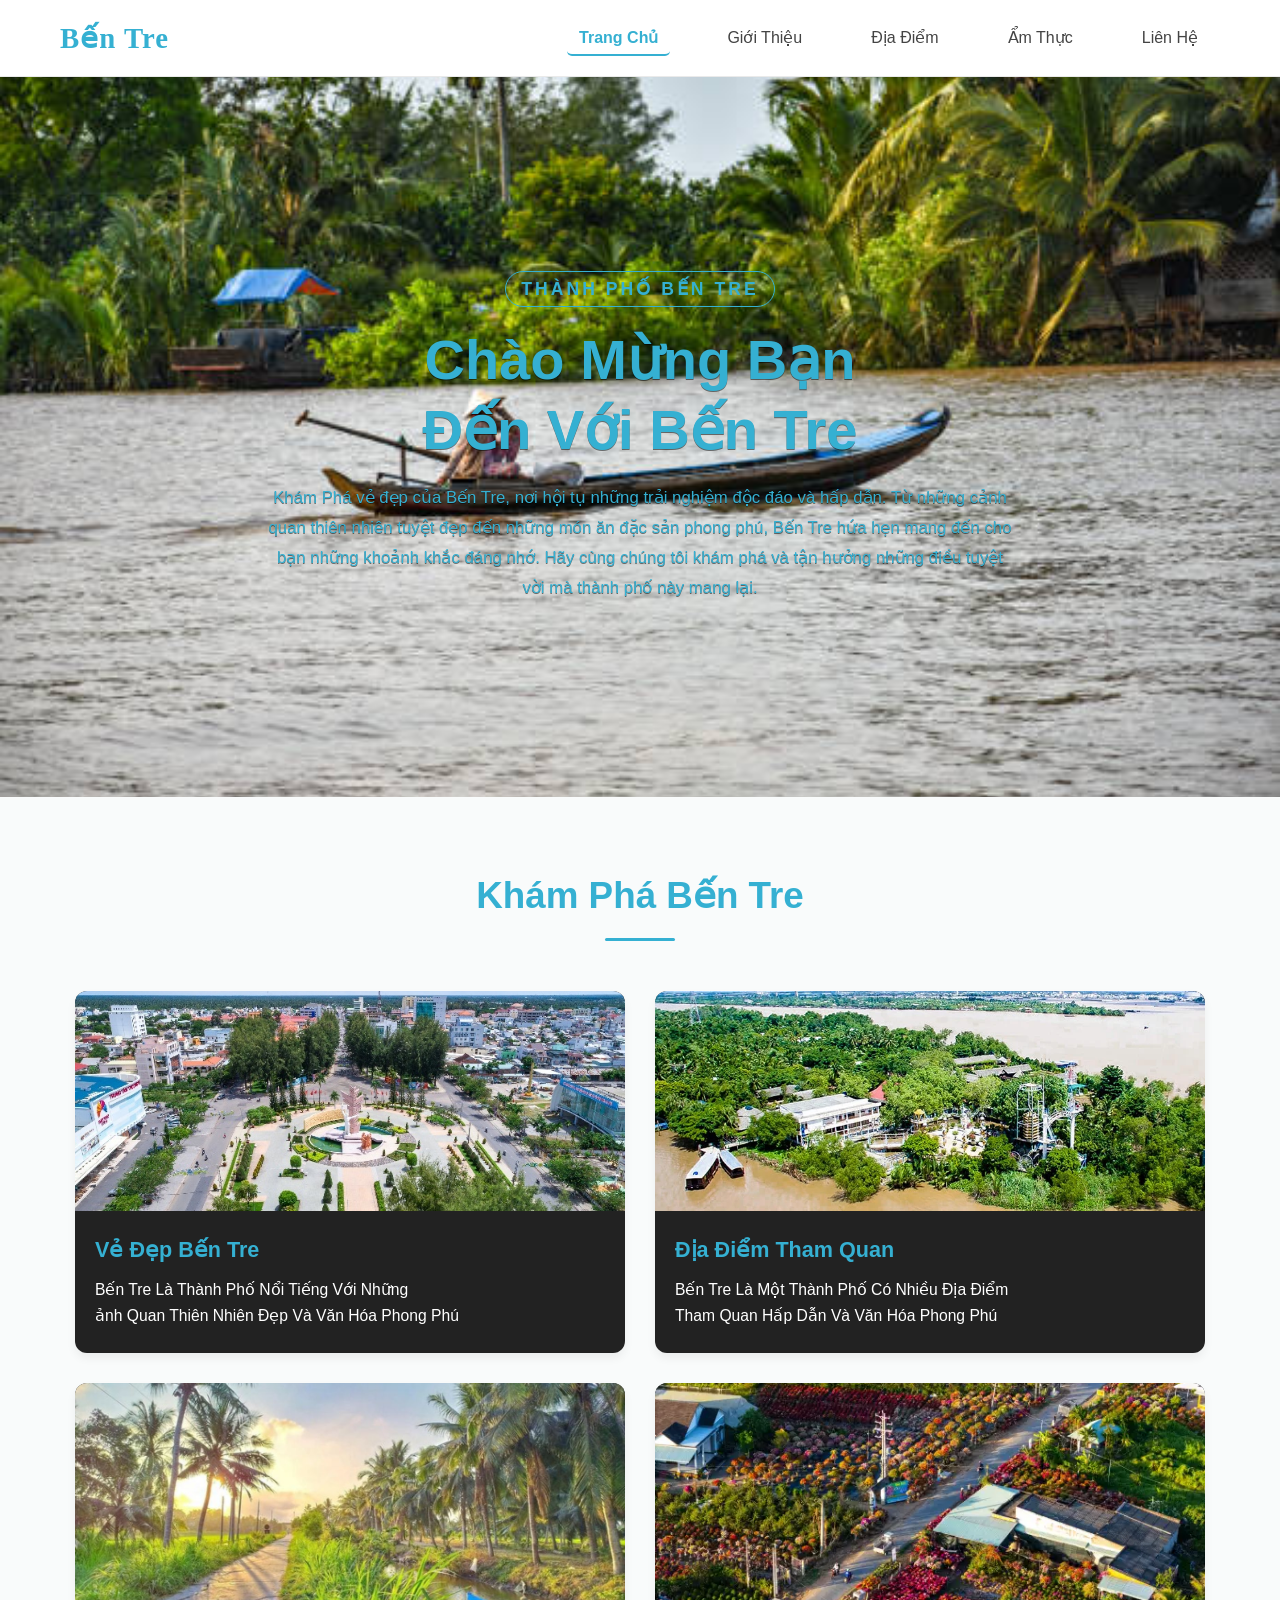
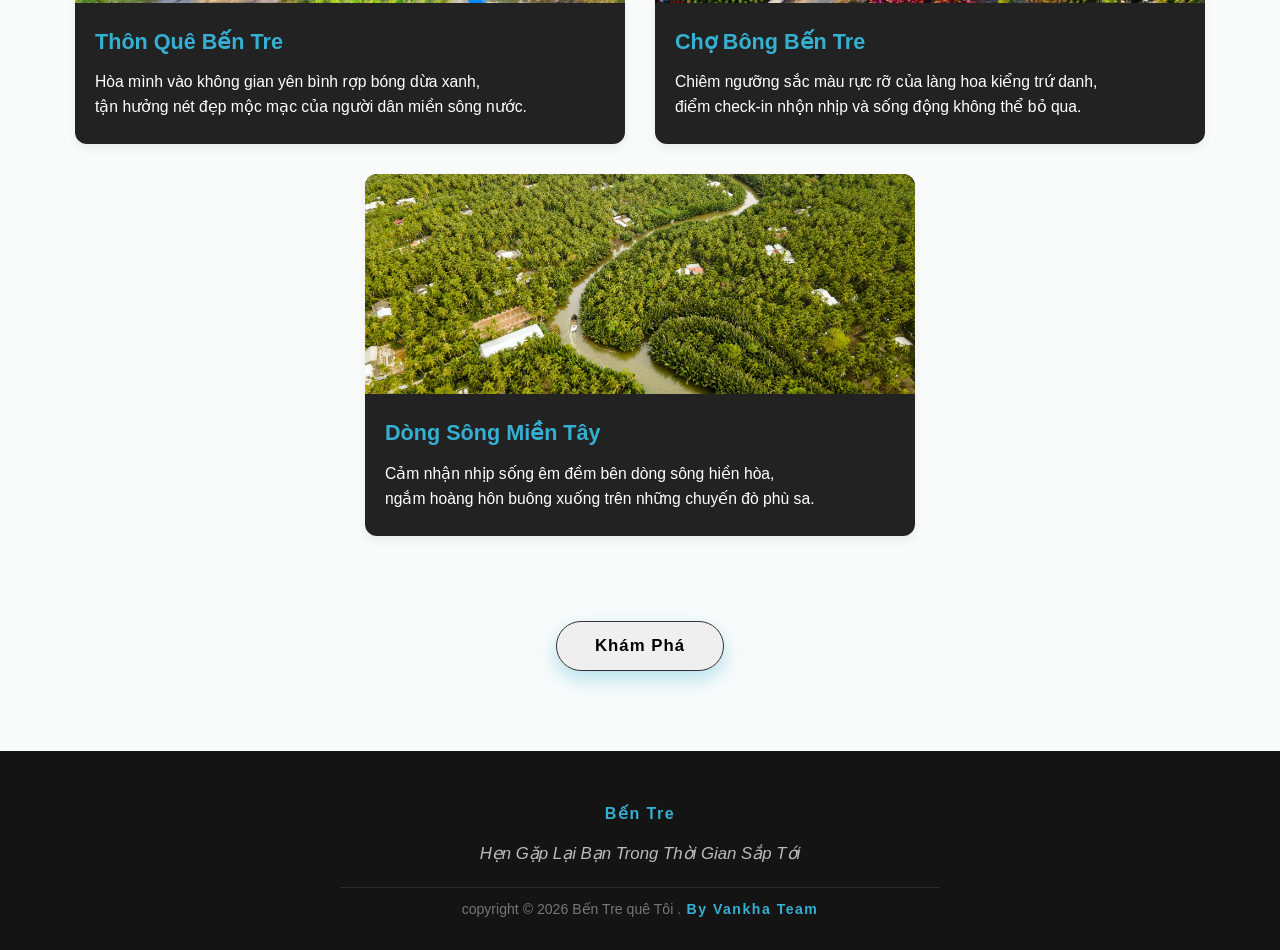
==== commit 45fb7a6b: "them" ====
--- a/index.html
+++ b/index.html
@@ -15,11 +15,11 @@
             <i class="fas fa-bars"></i>
         </button>
         <ul class="nav-links">
-            <li><a href="./index.html">Trang Chủ</a></li>
+            <li><a href="./index.html" class="active">Trang Chủ</a></li>
             <li><a href="./gioi_thieu.html">Giới Thiệu</a></li>
-            <li><a href="./dia_diem.html">Địa Điểm</a></li>
-            <li><a href="./am_thuc.html">Ẩm Thực</a></li>
-            <li><a href="./lien_he.html">Liên Hệ</a></li>
+            <li><a href="./dia-diem.html">Địa Điểm</a></li>
+            <li><a href="./am-thuc.html">Ẩm Thực</a></li>
+            <li><a href="./lien-he.html">Liên Hệ</a></li>
         </ul>
         </nav>
     </header>
--- a/style.css
+++ b/style.css
@@ -1,472 +1,740 @@
 * {
+    /* [Làm gì]: Xóa bỏ toàn bộ lề ngoài về 0 | [Tác dụng khi dùng]: Bỏ khoảng cách mép thừa mặc định của trình duyệt */
     margin: 0;
+    /* [Làm gì]: Xóa bỏ toàn bộ khoảng đệm trong về 0 | [Tác dụng khi dùng]: Đưa khoảng cách lót bên trong về 0 để tự chủ động style */
     padding: 0;
+    /* [Làm gì]: Thiết lập mô hình tính toán kích thước hộp | [Tác dụng khi dùng]: border-box giữ nguyên kích thước khung khi thêm padding hay border */
     box-sizing: border-box;
+    /* [Làm gì]: Cài đặt phông chữ hiển thị cho văn bản | [Tác dụng khi dùng]: Định hình font chữ đẹp mắt, hiện đại và đồng bộ toàn website */
     font-family: 'Poppins', sans-serif;
 }
 
 body {
+   /* [Làm gì]: Chiều cao của dòng chữ (khoảng cách giữa các dòng) | [Tác dụng khi dùng]: Giúp các dòng chữ thoáng mắt, dễ đọc, không bị dí sát vào nhau */
    line-height: 1.6;
+   /* [Làm gì]: Căn lề tự động | [Tác dụng khi dùng]: Tự động chia đều khoảng cách lề xung quanh phần tử */
    margin: auto;
 }
 
 ul {
-    display: flex;
+    /* [Làm gì]: Kích hoạt bố cục linh hoạt Flexbox | [Tác dụng khi dùng]: Dàn các phần tử con nằm ngang hoặc dọc một cách linh hoạt, dễ căn chỉnh */
+    display: flex;
+    /* [Làm gì]: Xóa bỏ toàn bộ lề ngoài về 0 | [Tác dụng khi dùng]: Bỏ khoảng cách mép thừa mặc định của trình duyệt */
     margin: 0;
+    /* [Làm gì]: Xóa bỏ toàn bộ khoảng đệm trong về 0 | [Tác dụng khi dùng]: Đưa khoảng cách lót bên trong về 0 để tự chủ động style */
     padding: 0;
 }
 
 li {
+    /* [Làm gì]: Thiết lập khoảng cách lề bên ngoài (0 10px) | [Tác dụng khi dùng]: Đẩy phần tử cách xa các phần tử lân cận xung quanh */
     margin: 0 10px;
+    /* [Làm gì]: Định dạng kiểu dấu đầu dòng danh sách | [Tác dụng khi dùng]: none để xóa bỏ dấu chấm tròn đen mặc định của thẻ ul/li */
     list-style: none;
 }
 
 a {
+    /* [Làm gì]: Đường gạch trang trí chữ | [Tác dụng khi dùng]: none để xóa đường gạch chân mặc định của thẻ liên kết a, nhìn gọn gàng */
     text-decoration: none;
 }
 
 header {
+    /* [Làm gì]: Thiết lập màu sắc hoặc lớp nền (#fff) | [Tác dụng khi dùng]: Tô màu phân biệt các khối hoặc làm nền tương phản cho chữ */
     background-color: #fff;
+    /* [Làm gì]: Định vị bám dính khi cuộn trang | [Tác dụng khi dùng]: Giữ thanh header/menu luôn dính trên đỉnh màn hình khi người dùng cuộn xem bài viết */
     position: sticky;
+    /* [Làm gì]: Cách mép trên đỉnh 0 pixel | [Tác dụng khi dùng]: Giữ thanh menu dính chặt sát mép đỉnh trên cùng của màn hình */
     top: 0;
+    /* [Làm gì]: Thiết lập màu sắc hoặc lớp nền (#fff) | [Tác dụng khi dùng]: Tô màu phân biệt các khối hoặc làm nền tương phản cho chữ */
     background: #fff;
+    /* [Làm gì]: Tạo đường viền kẻ ở mép đáy dưới cùng | [Tác dụng khi dùng]: Phân tách thanh header hoặc tiêu đề với phần nội dung bên dưới */
     border-bottom: 1px solid #eaeaea;
+    /* [Làm gì]: Cài đặt thời gian chuyển đổi hiệu ứng mượt mà (var(--transition)) | [Tác dụng khi dùng]: Giúp đổi màu, phóng to, trượt êm ái không bị giật cục */
     transition: var(--transition);
 }
 
 nav {
+    /* [Làm gì]: Giới hạn bề ngang tối đa (1200px) | [Tác dụng khi dùng]: Giữ nội dung không bị bè quá rộng trên màn hình máy tính lớn */
     max-width: 1200px;
+    /* [Làm gì]: Căn lề trên-dưới 0, trái-phải tự động (auto) | [Tác dụng khi dùng]: Căn khối khung nội dung ra chính giữa màn hình */
     margin: 0 auto;
-    display: flex;
+    /* [Làm gì]: Kích hoạt bố cục linh hoạt Flexbox | [Tác dụng khi dùng]: Dàn các phần tử con nằm ngang hoặc dọc một cách linh hoạt, dễ căn chỉnh */
+    display: flex;
+    /* [Làm gì]: Chia đều khoảng trống, đẩy phần tử về 2 đầu mép | [Tác dụng khi dùng]: Đẩy Logo sang sát bên trái và Menu sang sát bên phải */
     justify-content: space-between;
+    /* [Làm gì]: Căn chỉnh tất cả phần tử con thẳng hàng vào giữa tâm theo trục dọc | [Tác dụng khi dùng]: Giúp logo và menu đều nhau không bị lệch cao thấp */
     align-items: center;
+    /* [Làm gì]: Tạo khoảng đệm lót bên trong (15px 20px) | [Tác dụng khi dùng]: Giúp chữ thông thoáng và mở rộng diện tích bấm cho nút */
     padding: 15px 20px;
+    /* [Làm gì]: Định vị tương đối | [Tác dụng khi dùng]: Làm mốc tọa độ gốc (0,0) cho các thẻ con bên trong dùng position: absolute căn theo */
     position: relative;
 }
 
 .logo {
+    /* [Làm gì]: Cài đặt phông chữ hiển thị cho văn bản | [Tác dụng khi dùng]: Định hình font chữ đẹp mắt, hiện đại và đồng bộ toàn website */
     font-family: "Playfair Display", serif;
+    /* [Làm gì]: Cài đặt kích thước cỡ chữ (1.8rem) | [Tác dụng khi dùng]: Phân cấp tiêu đề to rõ và nội dung bài viết vừa tầm mắt người đọc */
     font-size: 1.8rem;
+    /* [Làm gì]: Độ đậm nét của chữ (700) | [Tác dụng khi dùng]: In đậm (600-800) tạo điểm nhấn mạnh mẽ, nét vừa (400-500) cho chữ thường dễ đọc */
     font-weight: 700;
+    /* [Làm gì]: Đặt màu sắc cho văn bản chữ (#35b0d2) | [Tác dụng khi dùng]: Thiết lập màu sắc thương hiệu hoặc giúp chữ dễ nhìn, không chói mắt */
     color: #35b0d2;
+    /* [Làm gì]: Đường gạch trang trí chữ | [Tác dụng khi dùng]: none để xóa đường gạch chân mặc định của thẻ liên kết a, nhìn gọn gàng */
     text-decoration: none;
+    /* [Làm gì]: Khoảng cách giãn giữa các con chữ (1px) | [Tác dụng khi dùng]: Giúp chữ in hoa hoặc logo nhìn thoáng, thanh lịch và cao cấp hơn */
     letter-spacing: 1px;
 }
 
 .nav-links {
-    display: flex;
+    /* [Làm gì]: Kích hoạt bố cục linh hoạt Flexbox | [Tác dụng khi dùng]: Dàn các phần tử con nằm ngang hoặc dọc một cách linh hoạt, dễ căn chỉnh */
+    display: flex;
+    /* [Làm gì]: Định dạng kiểu dấu đầu dòng danh sách | [Tác dụng khi dùng]: none để xóa bỏ dấu chấm tròn đen mặc định của thẻ ul/li */
     list-style: none;
+    /* [Làm gì]: Khoảng cách tự động giữa các phần tử con trong Flexbox (25px) | [Tác dụng khi dùng]: Cách đều các mục mà không cần đặt margin lẻ tẻ */
     gap: 25px;
+    /* [Làm gì]: Căn chỉnh tất cả phần tử con thẳng hàng vào giữa tâm theo trục dọc | [Tác dụng khi dùng]: Giúp logo và menu đều nhau không bị lệch cao thấp */
     align-items: center;
+    /* [Làm gì]: Xóa bỏ toàn bộ khoảng đệm trong về 0 | [Tác dụng khi dùng]: Đưa khoảng cách lót bên trong về 0 để tự chủ động style */
     padding: 0;
+    /* [Làm gì]: Xóa bỏ toàn bộ lề ngoài về 0 | [Tác dụng khi dùng]: Bỏ khoảng cách mép thừa mặc định của trình duyệt */
     margin: 0;
 }
 
 .nav-links a {
+    /* [Làm gì]: Đường gạch trang trí chữ | [Tác dụng khi dùng]: none để xóa đường gạch chân mặc định của thẻ liên kết a, nhìn gọn gàng */
     text-decoration: none;
+    /* [Làm gì]: Đặt màu sắc cho văn bản chữ (#444) | [Tác dụng khi dùng]: Thiết lập màu sắc thương hiệu hoặc giúp chữ dễ nhìn, không chói mắt */
     color: #444;
+    /* [Làm gì]: Độ đậm nét của chữ (500) | [Tác dụng khi dùng]: In đậm (600-800) tạo điểm nhấn mạnh mẽ, nét vừa (400-500) cho chữ thường dễ đọc */
     font-weight: 500;
+    /* [Làm gì]: Tạo khoảng đệm lót bên trong (8px 12px) | [Tác dụng khi dùng]: Giúp chữ thông thoáng và mở rộng diện tích bấm cho nút */
     padding: 8px 12px;
+    /* [Làm gì]: Bo tròn các góc của phần tử (5px) | [Tác dụng khi dùng]: Tạo góc bo mềm mại, hiện đại cho nút bấm, thẻ bài viết, hình ảnh */
     border-radius: 5px;
+    /* [Làm gì]: Cài đặt thời gian chuyển đổi hiệu ứng mượt mà (all 0.5s ease) | [Tác dụng khi dùng]: Giúp đổi màu, phóng to, trượt êm ái không bị giật cục */
     transition: all 0.5s ease;
 }
 
 .nav-links a:hover {
+    /* [Làm gì]: Đặt màu sắc cho văn bản chữ (#35b0d2) | [Tác dụng khi dùng]: Thiết lập màu sắc thương hiệu hoặc giúp chữ dễ nhìn, không chói mắt */
     color: #35B0D2;
+    /* [Làm gì]: Thiết lập màu sắc hoặc lớp nền (#e8f5e9) | [Tác dụng khi dùng]: Tô màu phân biệt các khối hoặc làm nền tương phản cho chữ */
     background-color: #e8f5e9;
 }
 
 
 .menu-toggle {
+    /* [Làm gì]: Ẩn hoàn toàn phần tử khỏi màn hình | [Tác dụng khi dùng]: Dùng để giấu menu hoặc nút bấm khi chưa đến lúc hiển thị */
     display: none;
+    /* [Làm gì]: Thiết lập màu sắc hoặc lớp nền (none) | [Tác dụng khi dùng]: Tô màu phân biệt các khối hoặc làm nền tương phản cho chữ */
     background: none;
+    /* [Làm gì]: Xóa bỏ đường viền mặc định | [Tác dụng khi dùng]: Xóa viền xám xấu xí của thẻ <button> hoặc <iframe> */
     border: none;
+    /* [Làm gì]: Cài đặt kích thước cỡ chữ (1.5rem) | [Tác dụng khi dùng]: Phân cấp tiêu đề to rõ và nội dung bài viết vừa tầm mắt người đọc */
     font-size: 1.5rem;
+    /* [Làm gì]: Đặt màu sắc cho văn bản chữ (#333) | [Tác dụng khi dùng]: Thiết lập màu sắc thương hiệu hoặc giúp chữ dễ nhìn, không chói mắt */
     color: #333;
+    /* [Làm gì]: Đổi kiểu con trỏ chuột khi rê vào | [Tác dụng khi dùng]: pointer hiện hình bàn tay để báo hiệu đây là nút có thể click được */
     cursor: pointer;
 }
 
 @media (max-width: 768px) {
     .menu-toggle {
+        /* [Làm gì]: Hiển thị phần tử dưới dạng khối độc lập chiếm trọn 1 dòng | [Tác dụng khi dùng]: Tự xuống dòng và ăn khớp các thuộc tính width/height/padding */
         display: block;
     }
 
     .nav-links {
+        /* [Làm gì]: Ẩn hoàn toàn phần tử khỏi màn hình | [Tác dụng khi dùng]: Dùng để giấu menu hoặc nút bấm khi chưa đến lúc hiển thị */
         display: none;
+         /* [Làm gì]: Xếp các phần tử con theo một cột dọc từ trên xuống | [Tác dụng khi dùng]: BẮT BUỘC dùng khi làm giao diện trên điện thoại di động */
          flex-direction: column;
+        /* [Làm gì]: Định vị tuyệt đối tách khỏi luồng tài liệu | [Tác dụng khi dùng]: Đặt phần tử ở vị trí chính xác bất kỳ theo thẻ cha mà không đẩy xô lệch layout */
         position: absolute;
+        /* [Làm gì]: Đặt vị trí đỉnh bằng 100% chiều cao thẻ cha | [Tác dụng khi dùng]: Thả menu con nằm ngay sát mép dưới của thanh navbar */
         top: 100%;
+        /* [Làm gì]: Căn sát mép trái 0 pixel | [Tác dụng khi dùng]: Cho menu hoặc khung trải dài từ mép trái màn hình */
         left: 0;
+        /* [Làm gì]: Chiếm trọn 100% độ rộng của thẻ cha | [Tác dụng khi dùng]: Để phần tử tràn đầy khung hoặc ép rớt xuống 1 hàng riêng */
         width: 100%;
+        /* [Làm gì]: Thiết lập màu sắc hoặc lớp nền (#fff) | [Tác dụng khi dùng]: Tô màu phân biệt các khối hoặc làm nền tương phản cho chữ */
         background-color: #fff;
+        /* [Làm gì]: Khoảng cách tự động giữa các phần tử con trong Flexbox (10px) | [Tác dụng khi dùng]: Cách đều các mục mà không cần đặt margin lẻ tẻ */
         gap: 10px;
+        /* [Làm gì]: Tạo khoảng đệm lót bên trong (20px) | [Tác dụng khi dùng]: Giúp chữ thông thoáng và mở rộng diện tích bấm cho nút */
         padding: 20px;
+        /* [Làm gì]: Tạo hiệu ứng đổ bóng mờ cho phần tử (0 10px 15px rgba(0, 0, 0, 0.1)) | [Tác dụng khi dùng]: Tạo chiều sâu 3D, giúp nút bấm/thẻ nổi bật trên bề mặt trang */
         box-shadow: 0 10px 15px rgba(0, 0, 0, 0.1);
+        /* [Làm gì]: Thứ tự xếp lớp theo chiều sâu trục Z (1000) | [Tác dụng khi dùng]: Số càng cao thì phần tử càng nằm đè lên trên các phần tử khác (menu nổi trên banner) */
         z-index: 1000;
+        /* [Làm gì]: Độ mờ / độ trong suốt của phần tử (0) | [Tác dụng khi dùng]: Tạo hiệu ứng mờ dần (Fade-in/Fade-out) cực mượt */
         opacity: 0;
+        /* [Làm gì]: Trạng thái hiển thị trong luồng tài liệu (hidden) | [Tác dụng khi dùng]: hidden để ẩn hẳn không bấm nhầm được khi đóng menu, visible để bấm bình thường */
         visibility: hidden;
+        /* [Làm gì]: Biến đổi hình học (translatey(-20px)) | [Tác dụng khi dùng]: scale phóng to ảnh khi hover, translateY trượt mở menu */
         transform: translateY(-20px);
+        /* [Làm gì]: Cài đặt thời gian chuyển đổi hiệu ứng mượt mà (all 0.3s ease-in-out) | [Tác dụng khi dùng]: Giúp đổi màu, phóng to, trượt êm ái không bị giật cục */
         transition: all 0.3s ease-in-out;
     }
 
     .nav-links {
+        /* [Làm gì]: Kích hoạt bố cục linh hoạt Flexbox | [Tác dụng khi dùng]: Dàn các phần tử con nằm ngang hoặc dọc một cách linh hoạt, dễ căn chỉnh */
         display: flex;
+        /* [Làm gì]: Xếp các phần tử con theo một cột dọc từ trên xuống | [Tác dụng khi dùng]: BẮT BUỘC dùng khi làm giao diện trên điện thoại di động */
         flex-direction: column;
+        /* [Làm gì]: Định vị tuyệt đối tách khỏi luồng tài liệu | [Tác dụng khi dùng]: Đặt phần tử ở vị trí chính xác bất kỳ theo thẻ cha mà không đẩy xô lệch layout */
         position: absolute;
+        /* [Làm gì]: Đặt vị trí đỉnh bằng 100% chiều cao thẻ cha | [Tác dụng khi dùng]: Thả menu con nằm ngay sát mép dưới của thanh navbar */
         top: 100%;
+        /* [Làm gì]: Căn sát mép trái 0 pixel | [Tác dụng khi dùng]: Cho menu hoặc khung trải dài từ mép trái màn hình */
         left: 0;
+        /* [Làm gì]: Chiếm trọn 100% độ rộng của thẻ cha | [Tác dụng khi dùng]: Để phần tử tràn đầy khung hoặc ép rớt xuống 1 hàng riêng */
         width: 100%;
+        /* [Làm gì]: Thiết lập màu sắc hoặc lớp nền (#ffff) | [Tác dụng khi dùng]: Tô màu phân biệt các khối hoặc làm nền tương phản cho chữ */
         background-color: #ffff;
+        /* [Làm gì]: Khoảng cách tự động giữa các phần tử con trong Flexbox (8px) | [Tác dụng khi dùng]: Cách đều các mục mà không cần đặt margin lẻ tẻ */
         gap: 8px;
+        /* [Làm gì]: Tạo khoảng đệm lót bên trong (20px) | [Tác dụng khi dùng]: Giúp chữ thông thoáng và mở rộng diện tích bấm cho nút */
         padding: 20px;
+        /* [Làm gì]: Tạo hiệu ứng đổ bóng mờ cho phần tử (0 12px 25px rgba(0, 0, 0, 0.12)) | [Tác dụng khi dùng]: Tạo chiều sâu 3D, giúp nút bấm/thẻ nổi bật trên bề mặt trang */
         box-shadow: 0 12px 25px rgba(0, 0, 0, 0.12);
+        /* [Làm gì]: Thứ tự xếp lớp theo chiều sâu trục Z (1000) | [Tác dụng khi dùng]: Số càng cao thì phần tử càng nằm đè lên trên các phần tử khác (menu nổi trên banner) */
         z-index: 1000;
     }
 
     .nav-links.active {
+       /* [Làm gì]: Độ mờ / độ trong suốt của phần tử (1) | [Tác dụng khi dùng]: Tạo hiệu ứng mờ dần (Fade-in/Fade-out) cực mượt */
        opacity: 1;
+       /* [Làm gì]: Trạng thái hiển thị trong luồng tài liệu (visible) | [Tác dụng khi dùng]: hidden để ẩn hẳn không bấm nhầm được khi đóng menu, visible để bấm bình thường */
        visibility: visible;
+       /* [Làm gì]: Biến đổi hình học (translatey(0)) | [Tác dụng khi dùng]: scale phóng to ảnh khi hover, translateY trượt mở menu */
        transform: translateY(0);
     }
 
     .nav-links li {
+        /* [Làm gì]: Chiếm trọn 100% độ rộng của thẻ cha | [Tác dụng khi dùng]: Để phần tử tràn đầy khung hoặc ép rớt xuống 1 hàng riêng */
         width: 100%;
+        /* [Làm gì]: Xóa bỏ toàn bộ lề ngoài về 0 | [Tác dụng khi dùng]: Bỏ khoảng cách mép thừa mặc định của trình duyệt */
         margin: 0;
     }
 
     .nav-links a {
+        /* [Làm gì]: Hiển thị phần tử dưới dạng khối độc lập chiếm trọn 1 dòng | [Tác dụng khi dùng]: Tự xuống dòng và ăn khớp các thuộc tính width/height/padding */
         display: block;
+        /* [Làm gì]: Tạo khoảng đệm lót bên trong (12px 18px) | [Tác dụng khi dùng]: Giúp chữ thông thoáng và mở rộng diện tích bấm cho nút */
         padding: 12px 18px;
+        /* [Làm gì]: Bo tròn các góc của phần tử (8px) | [Tác dụng khi dùng]: Tạo góc bo mềm mại, hiện đại cho nút bấm, thẻ bài viết, hình ảnh */
         border-radius: 8px;
+        /* [Làm gì]: Độ đậm nét của chữ (500) | [Tác dụng khi dùng]: In đậm (600-800) tạo điểm nhấn mạnh mẽ, nét vừa (400-500) cho chữ thường dễ đọc */
         font-weight: 500;
+        /* [Làm gì]: Cài đặt thời gian chuyển đổi hiệu ứng mượt mà (all 0.25s ease) | [Tác dụng khi dùng]: Giúp đổi màu, phóng to, trượt êm ái không bị giật cục */
         transition: all 0.25s ease;
     }
 
     .nav-links a:hover {
+        /* [Làm gì]: Thiết lập màu sắc hoặc lớp nền (#f0f9fb) | [Tác dụng khi dùng]: Tô màu phân biệt các khối hoặc làm nền tương phản cho chữ */
         background-color: #f0f9fb;
+        /* [Làm gì]: Đặt màu sắc cho văn bản chữ (#35b0d2) | [Tác dụng khi dùng]: Thiết lập màu sắc thương hiệu hoặc giúp chữ dễ nhìn, không chói mắt */
         color: #35B0D2;
+        /* [Làm gì]: Khoảng đệm lót ở mép left bên trong (24px) | [Tác dụng khi dùng]: Tạo khoảng cách thoáng cho nội dung */
         padding-left: 24px;
     }
 }
 
 .hero {
+    /* [Làm gì]: Đặt chiều cao tối thiểu (80vh) | [Tác dụng khi dùng]: Đảm bảo khung banner luôn đủ cao để tạo ấn tượng cho trang */
     min-height: 80vh;
+    /* [Làm gì]: Thiết lập màu sắc hoặc lớp nền (linear-gradient(rgba(0, 0, 0, 0.55),) | [Tác dụng khi dùng]: Tô màu phân biệt các khối hoặc làm nền tương phản cho chữ */
     background: linear-gradient(rgba(0, 0, 0, 0.55),
     rgba(0, 0, 0, 0.55)),
     url ("./image/bentre04.jpg") no-repeat center center / cover;
-    display: flex;
+    /* [Làm gì]: Kích hoạt bố cục linh hoạt Flexbox | [Tác dụng khi dùng]: Dàn các phần tử con nằm ngang hoặc dọc một cách linh hoạt, dễ căn chỉnh */
+    display: flex;
+    /* [Làm gì]: Căn các phần tử con vào chính giữa theo trục ngang | [Tác dụng khi dùng]: Giúp nội dung hoặc các thẻ nằm cân đối ở giữa */
     justify-content: center;
+    /* [Làm gì]: Căn chỉnh tất cả phần tử con thẳng hàng vào giữa tâm theo trục dọc | [Tác dụng khi dùng]: Giúp logo và menu đều nhau không bị lệch cao thấp */
     align-items: center;
+    /* [Làm gì]: Căn lề cho dòng chữ (center) | [Tác dụng khi dùng]: center để căn giữa toàn bộ chữ hoặc nút bấm ra tâm trang web */
     text-align: center;
+    /* [Làm gì]: Đặt màu sắc cho văn bản chữ (#fff) | [Tác dụng khi dùng]: Thiết lập màu sắc thương hiệu hoặc giúp chữ dễ nhìn, không chói mắt */
     color: #fff;
     /* padding: 60px 20px; */
+    /* [Làm gì]: Chèn hình ảnh làm hình nền | [Tác dụng khi dùng]: Tạo banner, background hình ảnh đẹp mắt cho giao diện */
     background-image: url("./image/bentre04.jpg");
+    /* [Làm gì]: Quy định ảnh nền có lặp lại hay không | [Tác dụng khi dùng]: no-repeat giúp ảnh chỉ hiện đúng 1 lần duy nhất, không bị nhân bản dạng lưới */
     background-repeat: no-repeat;
+    /* [Làm gì]: Điều chỉnh kích thước ảnh nền | [Tác dụng khi dùng]: cover giúp ảnh tự động co giãn phủ kín toàn bộ khung chứa bất kể màn hình to hay nhỏ */
     background-size: cover;
+    /* [Làm gì]: Xác định vị trí trọng tâm của ảnh nền | [Tác dụng khi dùng]: Giữ phần đẹp nhất của bức ảnh luôn nằm ở chính giữa khung hình */
     background-position: center center;
 }
 
 .hero-item {
+    /* [Làm gì]: Giới hạn bề ngang tối đa (850px) | [Tác dụng khi dùng]: Giữ nội dung không bị bè quá rộng trên màn hình máy tính lớn */
     max-width: 850px;
+    /* [Làm gì]: Chiếm trọn 100% độ rộng của thẻ cha | [Tác dụng khi dùng]: Để phần tử tràn đầy khung hoặc ép rớt xuống 1 hàng riêng */
     width: 100%;
 }
 
 .hero-text {
-    display: flex;
+    /* [Làm gì]: Kích hoạt bố cục linh hoạt Flexbox | [Tác dụng khi dùng]: Dàn các phần tử con nằm ngang hoặc dọc một cách linh hoạt, dễ căn chỉnh */
+    display: flex;
+    /* [Làm gì]: Xếp các phần tử con theo một cột dọc từ trên xuống | [Tác dụng khi dùng]: BẮT BUỘC dùng khi làm giao diện trên điện thoại di động */
     flex-direction: column;
+    /* [Làm gì]: Căn chỉnh tất cả phần tử con thẳng hàng vào giữa tâm theo trục dọc | [Tác dụng khi dùng]: Giúp logo và menu đều nhau không bị lệch cao thấp */
     align-items: center;
+    /* [Làm gì]: Khoảng cách tự động giữa các phần tử con trong Flexbox (18px) | [Tác dụng khi dùng]: Cách đều các mục mà không cần đặt margin lẻ tẻ */
     gap: 18px;
 }
 
 
 .hero-text > span:first-child {
+    /* [Làm gì]: Cài đặt kích thước cỡ chữ (1.1rem) | [Tác dụng khi dùng]: Phân cấp tiêu đề to rõ và nội dung bài viết vừa tầm mắt người đọc */
     font-size: 1.1rem;
+    /* [Làm gì]: Chuyển đổi định dạng chữ hoa/chữ thường | [Tác dụng khi dùng]: uppercase biến toàn bộ chữ thành IN HOA sang trọng */
     text-transform: uppercase;
+    /* [Làm gì]: Độ đậm nét của chữ (600) | [Tác dụng khi dùng]: In đậm (600-800) tạo điểm nhấn mạnh mẽ, nét vừa (400-500) cho chữ thường dễ đọc */
     font-weight: 600;
+    /* [Làm gì]: Đặt màu sắc cho văn bản chữ (#35b0d2) | [Tác dụng khi dùng]: Thiết lập màu sắc thương hiệu hoặc giúp chữ dễ nhìn, không chói mắt */
     color: #35B0D2;
+    /* [Làm gì]: Khoảng cách giãn giữa các con chữ (3px) | [Tác dụng khi dùng]: Giúp chữ in hoa hoặc logo nhìn thoáng, thanh lịch và cao cấp hơn */
     letter-spacing: 3px;
+    /* [Làm gì]: Tạo đường viền bao quanh phần tử (1px solid #35b0d2) | [Tác dụng khi dùng]: Trang trí đường viền nổi bật cho nút bấm hoặc khung */
     border: 1px solid #35B0D2;
+    /* [Làm gì]: Bo tròn các góc của phần tử (20px) | [Tác dụng khi dùng]: Tạo góc bo mềm mại, hiện đại cho nút bấm, thẻ bài viết, hình ảnh */
     border-radius: 20px;
+    /* [Làm gì]: Tạo khoảng đệm lót bên trong (3px 15px) | [Tác dụng khi dùng]: Giúp chữ thông thoáng và mở rộng diện tích bấm cho nút */
     padding: 3px 15px;
 }
 
 .hero-text h1 {
+    /* [Làm gì]: Cài đặt kích thước cỡ chữ (3.5rem) | [Tác dụng khi dùng]: Phân cấp tiêu đề to rõ và nội dung bài viết vừa tầm mắt người đọc */
     font-size: 3.5rem;
+    /* [Làm gì]: Độ đậm nét của chữ (800) | [Tác dụng khi dùng]: In đậm (600-800) tạo điểm nhấn mạnh mẽ, nét vừa (400-500) cho chữ thường dễ đọc */
     font-weight: 800;
+    /* [Làm gì]: Chiều cao của dòng chữ (khoảng cách giữa các dòng) | [Tác dụng khi dùng]: Giúp các dòng chữ thoáng mắt, dễ đọc, không bị dí sát vào nhau */
     line-height: 1.25;
+    /* [Làm gì]: Tạo bóng đổ mờ phía sau con chữ (0 1px  rgba(0, 0, 0, 0.5)) | [Tác dụng khi dùng]: Giúp chữ trắng hoặc xanh nổi rõ nét trên nền ảnh mà không bị chìm */
     text-shadow: 0 1px  rgba(0, 0, 0, 0.5);
+    /* [Làm gì]: Đặt màu sắc cho văn bản chữ (#35b0d2) | [Tác dụng khi dùng]: Thiết lập màu sắc thương hiệu hoặc giúp chữ dễ nhìn, không chói mắt */
     color: #35B0D2;
 }
 
 
 .hero-text .hero-title {
+    /* [Làm gì]: Hiển thị phần tử dưới dạng khối độc lập chiếm trọn 1 dòng | [Tác dụng khi dùng]: Tự xuống dòng và ăn khớp các thuộc tính width/height/padding */
     display: block;
+    /* [Làm gì]: Cài đặt kích thước cỡ chữ (1.05rem) | [Tác dụng khi dùng]: Phân cấp tiêu đề to rõ và nội dung bài viết vừa tầm mắt người đọc */
     font-size: 1.05rem;
+    /* [Làm gì]: Đặt màu sắc cho văn bản chữ (#35b0d2) | [Tác dụng khi dùng]: Thiết lập màu sắc thương hiệu hoặc giúp chữ dễ nhìn, không chói mắt */
     color: #35B0D2;
+    /* [Làm gì]: Chiều cao của dòng chữ (khoảng cách giữa các dòng) | [Tác dụng khi dùng]: Giúp các dòng chữ thoáng mắt, dễ đọc, không bị dí sát vào nhau */
     line-height: 1.8;
+    /* [Làm gì]: Giới hạn bề ngang tối đa (750px) | [Tác dụng khi dùng]: Giữ nội dung không bị bè quá rộng trên màn hình máy tính lớn */
     max-width: 750px;
+    /* [Làm gì]: Tạo bóng đổ mờ phía sau con chữ (0 1px rgba( 0, 0, 0, 0.5)) | [Tác dụng khi dùng]: Giúp chữ trắng hoặc xanh nổi rõ nét trên nền ảnh mà không bị chìm */
     text-shadow: 0 1px rgba( 0, 0, 0, 0.5);
 }
 
 @media (max-width: 768px) {
     .hero {
+        /* [Làm gì]: Đặt chiều cao tối thiểu (70vh) | [Tác dụng khi dùng]: Đảm bảo khung banner luôn đủ cao để tạo ấn tượng cho trang */
         min-height: 70vh;
+        /* [Làm gì]: Tạo khoảng đệm lót bên trong (40px 15px) | [Tác dụng khi dùng]: Giúp chữ thông thoáng và mở rộng diện tích bấm cho nút */
         padding: 40px 15px;
     }
 
     .hero-text h1 {
+        /* [Làm gì]: Cài đặt kích thước cỡ chữ (2rem) | [Tác dụng khi dùng]: Phân cấp tiêu đề to rõ và nội dung bài viết vừa tầm mắt người đọc */
         font-size: 2rem;
     }
 
     .hero-text .hero-title {
+        /* [Làm gì]: Cài đặt kích thước cỡ chữ (0.95rem) | [Tác dụng khi dùng]: Phân cấp tiêu đề to rõ và nội dung bài viết vừa tầm mắt người đọc */
         font-size: 0.95rem;
+        /* [Làm gì]: Chiều cao của dòng chữ (khoảng cách giữa các dòng) | [Tác dụng khi dùng]: Giúp các dòng chữ thoáng mắt, dễ đọc, không bị dí sát vào nhau */
         line-height: 1.6;
     }
 }
 
 main { 
+    /* [Làm gì]: Thiết lập màu sắc hoặc lớp nền (#f9fbfb) | [Tác dụng khi dùng]: Tô màu phân biệt các khối hoặc làm nền tương phản cho chữ */
     background-color: #f9fbfb;
+    /* [Làm gì]: Tạo khoảng đệm lót bên trong (70px 20px) | [Tác dụng khi dùng]: Giúp chữ thông thoáng và mở rộng diện tích bấm cho nút */
     padding: 70px 20px;
 }
 
 main section {
+    /* [Làm gì]: Giới hạn bề ngang tối đa (1200px) | [Tác dụng khi dùng]: Giữ nội dung không bị bè quá rộng trên màn hình máy tính lớn */
     max-width: 1200px;
+    /* [Làm gì]: Căn lề trên-dưới 0, trái-phải tự động (auto) | [Tác dụng khi dùng]: Căn khối khung nội dung ra chính giữa màn hình */
     margin: 0 auto;
-    display: flex;
+    /* [Làm gì]: Kích hoạt bố cục linh hoạt Flexbox | [Tác dụng khi dùng]: Dàn các phần tử con nằm ngang hoặc dọc một cách linh hoạt, dễ căn chỉnh */
+    display: flex;
+    /* [Làm gì]: Cho phép các phần tử tự động xuống dòng khi thiếu chỗ | [Tác dụng khi dùng]: Giúp các thẻ tự động rớt dòng linh hoạt khi co nhỏ màn hình */
     flex-wrap: wrap;
+    /* [Làm gì]: Căn các phần tử con vào chính giữa theo trục ngang | [Tác dụng khi dùng]: Giúp nội dung hoặc các thẻ nằm cân đối ở giữa */
     justify-content: center;
+    /* [Làm gì]: Khoảng cách tự động giữa các phần tử con trong Flexbox (30px) | [Tác dụng khi dùng]: Cách đều các mục mà không cần đặt margin lẻ tẻ */
     gap: 30px;
 }
 
 
 .section-content {
+    /* [Làm gì]: Chiếm trọn 100% độ rộng của thẻ cha | [Tác dụng khi dùng]: Để phần tử tràn đầy khung hoặc ép rớt xuống 1 hàng riêng */
     width: 100%;
+    /* [Làm gì]: Căn lề cho dòng chữ (center) | [Tác dụng khi dùng]: center để căn giữa toàn bộ chữ hoặc nút bấm ra tâm trang web */
     text-align: center;
+    /* [Làm gì]: Khoảng cách lề ở mép bottom bên ngoài (20px) | [Tác dụng khi dùng]: Đẩy phần tử cách xa các khối lân cận */
     margin-bottom: 20px;
 }
 
 .section-content h2 {
+    /* [Làm gì]: Cài đặt kích thước cỡ chữ (2.3rem) | [Tác dụng khi dùng]: Phân cấp tiêu đề to rõ và nội dung bài viết vừa tầm mắt người đọc */
     font-size: 2.3rem;
+    /* [Làm gì]: Độ đậm nét của chữ (700) | [Tác dụng khi dùng]: In đậm (600-800) tạo điểm nhấn mạnh mẽ, nét vừa (400-500) cho chữ thường dễ đọc */
     font-weight: 700;
+    /* [Làm gì]: Đặt màu sắc cho văn bản chữ (#35b0d2) | [Tác dụng khi dùng]: Thiết lập màu sắc thương hiệu hoặc giúp chữ dễ nhìn, không chói mắt */
     color: #35B0D2;
+    /* [Làm gì]: Định vị tương đối | [Tác dụng khi dùng]: Làm mốc tọa độ gốc (0,0) cho các thẻ con bên trong dùng position: absolute căn theo */
     position: relative;
+    /* [Làm gì]: Khoảng đệm lót ở mép bottom bên trong (15px) | [Tác dụng khi dùng]: Tạo khoảng cách thoáng cho nội dung */
     padding-bottom: 15px;
 }
 
 .section-content h2::after {
+    /* [Làm gì]: Khởi tạo nội dung cho phần tử giả ::before hoặc ::after | [Tác dụng khi dùng]: BẮT BUỘC phải có content để vẽ vạch kẻ trang trí */
     content: "";
+    /* [Làm gì]: Định vị tuyệt đối tách khỏi luồng tài liệu | [Tác dụng khi dùng]: Đặt phần tử ở vị trí chính xác bất kỳ theo thẻ cha mà không đẩy xô lệch layout */
     position: absolute;
+    /* [Làm gì]: Khoảng cách định vị từ mép dưới cùng | [Tác dụng khi dùng]: Đặt vị trí chân của phần tử khi dùng absolute/relative */
     bottom: 0;
+    /* [Làm gì]: Đẩy phần tử sang phải 50% độ rộng thẻ cha | [Tác dụng khi dùng]: Kết hợp transform: translateX(-50%) để căn giữa tuyệt đối */
     left: 50%;
+    /* [Làm gì]: Biến đổi hình học (translatex(-50%)) | [Tác dụng khi dùng]: scale phóng to ảnh khi hover, translateY trượt mở menu */
     transform: translateX(-50%);
+    /* [Làm gì]: Đặt độ rộng bề ngang của phần tử (70px) | [Tác dụng khi dùng]: Kiểm soát kích thước chiều ngang theo ý muốn */
     width: 70px;
+    /* [Làm gì]: Đặt chiều cao cố định (3px) | [Tác dụng khi dùng]: Đảm bảo các bức ảnh hoặc khung có chiều cao đều tăm tắp */
     height: 3px;
+    /* [Làm gì]: Thiết lập màu sắc hoặc lớp nền (#35b0d2) | [Tác dụng khi dùng]: Tô màu phân biệt các khối hoặc làm nền tương phản cho chữ */
     background-color: #35B0D2;
+    /* [Làm gì]: Bo tròn các góc của phần tử (2px) | [Tác dụng khi dùng]: Tạo góc bo mềm mại, hiện đại cho nút bấm, thẻ bài viết, hình ảnh */
     border-radius: 2px;
+    /* [Làm gì]: Cài đặt kích thước cỡ chữ (2.5rem) | [Tác dụng khi dùng]: Phân cấp tiêu đề to rõ và nội dung bài viết vừa tầm mắt người đọc */
     font-size: 2.5rem;
+    /* [Làm gì]: Căn lề cho dòng chữ (center) | [Tác dụng khi dùng]: center để căn giữa toàn bộ chữ hoặc nút bấm ra tâm trang web */
     text-align: center;
 }
 
 
 
 .section-content-item {
+    /* [Làm gì]: Tỉ lệ co giãn và kích thước cơ sở trong Flexbox (1 1 450px) | [Tác dụng khi dùng]: Chia đều độ rộng các cột hoặc ép phần tử chiếm trọn hàng */
     flex: 1 1 450px;
+    /* [Làm gì]: Giới hạn bề ngang tối đa (550px) | [Tác dụng khi dùng]: Giữ nội dung không bị bè quá rộng trên màn hình máy tính lớn */
     max-width: 550px;
+    /* [Làm gì]: Thiết lập màu sắc hoặc lớp nền (#222) | [Tác dụng khi dùng]: Tô màu phân biệt các khối hoặc làm nền tương phản cho chữ */
     background-color: #222;
+    /* [Làm gì]: Bo tròn các góc của phần tử (12px) | [Tác dụng khi dùng]: Tạo góc bo mềm mại, hiện đại cho nút bấm, thẻ bài viết, hình ảnh */
     border-radius: 12px;
+    /* [Làm gì]: Xử lý phần nội dung bị tràn ra ngoài khung | [Tác dụng khi dùng]: hidden cắt bỏ phần thừa giúp giữ bo góc và giấu phần ảnh zoom khi hover */
     overflow: hidden;
+    /* [Làm gì]: Tạo hiệu ứng đổ bóng mờ cho phần tử (0 5px 10px rgba(0, 0, 0, 0.06)) | [Tác dụng khi dùng]: Tạo chiều sâu 3D, giúp nút bấm/thẻ nổi bật trên bề mặt trang */
     box-shadow: 0 5px 10px rgba(0, 0, 0, 0.06);
+    /* [Làm gì]: Cài đặt thời gian chuyển đổi hiệu ứng mượt mà (transform 0.35s ease, box-shadow 0.35s ease) | [Tác dụng khi dùng]: Giúp đổi màu, phóng to, trượt êm ái không bị giật cục */
     transition: transform 0.35s ease, box-shadow 0.35s ease;
-    display: flex;
+    /* [Làm gì]: Kích hoạt bố cục linh hoạt Flexbox | [Tác dụng khi dùng]: Dàn các phần tử con nằm ngang hoặc dọc một cách linh hoạt, dễ căn chỉnh */
+    display: flex;
+    /* [Làm gì]: Xếp các phần tử con theo một cột dọc từ trên xuống | [Tác dụng khi dùng]: BẮT BUỘC dùng khi làm giao diện trên điện thoại di động */
     flex-direction: column;
+    /* [Làm gì]: Đổi kiểu con trỏ chuột khi rê vào | [Tác dụng khi dùng]: pointer hiện hình bàn tay để báo hiệu đây là nút có thể click được */
     cursor: pointer;
 }
 
 
 .section-content-item:hover {
+    /* [Làm gì]: Biến đổi hình học (translatey(-8px)) | [Tác dụng khi dùng]: scale phóng to ảnh khi hover, translateY trượt mở menu */
     transform: translateY(-8px);
+    /* [Làm gì]: Tạo hiệu ứng đổ bóng mờ cho phần tử (0 15px 30px rgba(0, 0, 0, 0.12)) | [Tác dụng khi dùng]: Tạo chiều sâu 3D, giúp nút bấm/thẻ nổi bật trên bề mặt trang */
     box-shadow: 0 15px 30px rgba(0, 0, 0, 0.12);
 
 }
 
 .section-content-item img {
+    /* [Làm gì]: Chiếm trọn 100% độ rộng của thẻ cha | [Tác dụng khi dùng]: Để phần tử tràn đầy khung hoặc ép rớt xuống 1 hàng riêng */
     width: 100%;
+    /* [Làm gì]: Đặt chiều cao cố định (280px) | [Tác dụng khi dùng]: Đảm bảo các bức ảnh hoặc khung có chiều cao đều tăm tắp */
     height: 280px;
+    /* [Làm gì]: Cắt cúp hình ảnh thông minh vừa vặn khung | [Tác dụng khi dùng]: BẮT BUỘC DÙNG: Giúp ảnh không bao giờ bị méo hình hay bẹp ảnh */
     object-fit: cover;
+    /* [Làm gì]: Hiển thị phần tử dưới dạng khối độc lập chiếm trọn 1 dòng | [Tác dụng khi dùng]: Tự xuống dòng và ăn khớp các thuộc tính width/height/padding */
     display: block;
+    /* [Làm gì]: Cài đặt thời gian chuyển đổi hiệu ứng mượt mà (transform 0.7s ease) | [Tác dụng khi dùng]: Giúp đổi màu, phóng to, trượt êm ái không bị giật cục */
     transition: transform 0.7s ease;
 }
 
 .section-content-item a {
+    /* [Làm gì]: Hiển thị phần tử dưới dạng khối độc lập chiếm trọn 1 dòng | [Tác dụng khi dùng]: Tự xuống dòng và ăn khớp các thuộc tính width/height/padding */
     display: block;
+    /* [Làm gì]: Chiếm trọn 100% độ rộng của thẻ cha | [Tác dụng khi dùng]: Để phần tử tràn đầy khung hoặc ép rớt xuống 1 hàng riêng */
     width: 100%;
+    /* [Làm gì]: Xử lý phần nội dung bị tràn ra ngoài khung | [Tác dụng khi dùng]: hidden cắt bỏ phần thừa giúp giữ bo góc và giấu phần ảnh zoom khi hover */
     overflow: hidden;
 }
 .section-content-item:hover img {
+    /* [Làm gì]: Biến đổi hình học (scale(1.05)) | [Tác dụng khi dùng]: scale phóng to ảnh khi hover, translateY trượt mở menu */
     transform: scale(1.05);
 }
 
 
 .section-content-item h3 {
+    /* [Làm gì]: Cài đặt kích thước cỡ chữ (1.35rem) | [Tác dụng khi dùng]: Phân cấp tiêu đề to rõ và nội dung bài viết vừa tầm mắt người đọc */
     font-size: 1.35rem;
+    /* [Làm gì]: Đặt màu sắc cho văn bản chữ (#35b0d2) | [Tác dụng khi dùng]: Thiết lập màu sắc thương hiệu hoặc giúp chữ dễ nhìn, không chói mắt */
     color: #35B0D2;
+    /* [Làm gì]: Tạo khoảng đệm lót bên trong (22px 20px 10px 20px) | [Tác dụng khi dùng]: Giúp chữ thông thoáng và mở rộng diện tích bấm cho nút */
     padding: 22px 20px 10px 20px;
 }
 
 .section-content-item span {
+    /* [Làm gì]: Hiển thị phần tử dưới dạng khối độc lập chiếm trọn 1 dòng | [Tác dụng khi dùng]: Tự xuống dòng và ăn khớp các thuộc tính width/height/padding */
     display: block;
+    /* [Làm gì]: Cài đặt kích thước cỡ chữ (0.98rem) | [Tác dụng khi dùng]: Phân cấp tiêu đề to rõ và nội dung bài viết vừa tầm mắt người đọc */
     font-size: 0.98rem;
+    /* [Làm gì]: Đặt màu sắc cho văn bản chữ (#fff) | [Tác dụng khi dùng]: Thiết lập màu sắc thương hiệu hoặc giúp chữ dễ nhìn, không chói mắt */
     color: #fff;
+    /* [Làm gì]: Chiều cao của dòng chữ (khoảng cách giữa các dòng) | [Tác dụng khi dùng]: Giúp các dòng chữ thoáng mắt, dễ đọc, không bị dí sát vào nhau */
     line-height: 1.6;
+    /* [Làm gì]: Tạo khoảng đệm lót bên trong (0 20px 25px 20px) | [Tác dụng khi dùng]: Giúp chữ thông thoáng và mở rộng diện tích bấm cho nút */
     padding: 0 20px 25px 20px;
 }
 
 
 .section-content-item img { 
+    /* [Làm gì]: Đặt chiều cao cố định (220px) | [Tác dụng khi dùng]: Đảm bảo các bức ảnh hoặc khung có chiều cao đều tăm tắp */
     height: 220px;
 }
 
 
 .section-content-botton {
+    /* [Làm gì]: Tự căn chỉnh riêng cho chính phần tử này trong Flexbox | [Tác dụng khi dùng]: Ghi đè lệnh của thẻ cha, chống bị kéo dãn chiều cao */
     align-self: center;
+    /* [Làm gì]: Chiều cao tự động co vừa vặn với nội dung bên trong | [Tác dụng khi dùng]: Chống bị flexbox kéo dãn chiều cao vô lý */
     height: fit-content;
+    /* [Làm gì]: Căn lề tự động | [Tác dụng khi dùng]: Tự động chia đều khoảng cách lề xung quanh phần tử */
     margin: 25px auto 10px auto;
+    /* [Làm gì]: Hiển thị dạng khối nhưng vẫn nằm cùng hàng | [Tác dụng khi dùng]: Cho phép nút bấm vừa căn giữa theo text-align vừa chỉnh được padding */
     display: inline-block;
+    /* [Làm gì]: Xóa bỏ toàn bộ khoảng đệm trong về 0 | [Tác dụng khi dùng]: Đưa khoảng cách lót bên trong về 0 để tự chủ động style */
     padding: 0;
+    /* [Làm gì]: Tạo đường viền bao quanh phần tử (1px solid #333) | [Tác dụng khi dùng]: Trang trí đường viền nổi bật cho nút bấm hoặc khung */
     border: 1px solid #333;
+    /* [Làm gì]: Bo tròn các góc của phần tử (30px) | [Tác dụng khi dùng]: Tạo góc bo mềm mại, hiện đại cho nút bấm, thẻ bài viết, hình ảnh */
     border-radius: 30px;
+    /* [Làm gì]: Đổi kiểu con trỏ chuột khi rê vào | [Tác dụng khi dùng]: pointer hiện hình bàn tay để báo hiệu đây là nút có thể click được */
     cursor: pointer;
+    /* [Làm gì]: Tạo hiệu ứng đổ bóng mờ cho phần tử (0 8px 20px rgba( 53, 176, 210, 0.35)) | [Tác dụng khi dùng]: Tạo chiều sâu 3D, giúp nút bấm/thẻ nổi bật trên bề mặt trang */
     box-shadow: 0 8px 20px rgba( 53, 176, 210, 0.35);
+    /* [Làm gì]: Xử lý phần nội dung bị tràn ra ngoài khung | [Tác dụng khi dùng]: hidden cắt bỏ phần thừa giúp giữ bo góc và giấu phần ảnh zoom khi hover */
     overflow: hidden;
+    /* [Làm gì]: Cài đặt thời gian chuyển đổi hiệu ứng mượt mà (all 0.3s ease) | [Tác dụng khi dùng]: Giúp đổi màu, phóng to, trượt êm ái không bị giật cục */
     transition: all 0.3s ease;
 }
 
 .section-content-botton a {
+    /* [Làm gì]: Đường gạch trang trí chữ | [Tác dụng khi dùng]: none để xóa đường gạch chân mặc định của thẻ liên kết a, nhìn gọn gàng */
     text-decoration: none;
+    /* [Làm gì]: Đặt màu sắc cho văn bản chữ (#fff) | [Tác dụng khi dùng]: Thiết lập màu sắc thương hiệu hoặc giúp chữ dễ nhìn, không chói mắt */
     color: #fff;
+    /* [Làm gì]: Hiển thị phần tử dưới dạng khối độc lập chiếm trọn 1 dòng | [Tác dụng khi dùng]: Tự xuống dòng và ăn khớp các thuộc tính width/height/padding */
     display: block;
+    /* [Làm gì]: Tạo khoảng đệm lót bên trong (14px 38px) | [Tác dụng khi dùng]: Giúp chữ thông thoáng và mở rộng diện tích bấm cho nút */
     padding: 14px 38px;
 }
 
 .section-content-botton span {
+    /* [Làm gì]: Cài đặt kích thước cỡ chữ (1.05rem) | [Tác dụng khi dùng]: Phân cấp tiêu đề to rõ và nội dung bài viết vừa tầm mắt người đọc */
     font-size: 1.05rem;
+    /* [Làm gì]: Độ đậm nét của chữ (600) | [Tác dụng khi dùng]: In đậm (600-800) tạo điểm nhấn mạnh mẽ, nét vừa (400-500) cho chữ thường dễ đọc */
     font-weight: 600;
+    /* [Làm gì]: Khoảng cách giãn giữa các con chữ (1px) | [Tác dụng khi dùng]: Giúp chữ in hoa hoặc logo nhìn thoáng, thanh lịch và cao cấp hơn */
     letter-spacing: 1px;
+    /* [Làm gì]: Đặt màu sắc cho văn bản chữ (black) | [Tác dụng khi dùng]: Thiết lập màu sắc thương hiệu hoặc giúp chữ dễ nhìn, không chói mắt */
     color: black;
 }
 
 .section-content-botton:hover {
+    /* [Làm gì]: Biến đổi hình học (translatey(-3px) scale(1.03)) | [Tác dụng khi dùng]: scale phóng to ảnh khi hover, translateY trượt mở menu */
     transform: translateY(-3px) scale(1.03);
+    /* [Làm gì]: Tạo hiệu ứng đổ bóng mờ cho phần tử (0 12px 25px rgba(53, 176, 210, 0.5)) | [Tác dụng khi dùng]: Tạo chiều sâu 3D, giúp nút bấm/thẻ nổi bật trên bề mặt trang */
     box-shadow: 0 12px 25px rgba(53, 176, 210, 0.5);
+    /* [Làm gì]: Thiết lập màu sắc hoặc lớp nền (linear-gradient(135deg, #42c2e6, #229fc3)) | [Tác dụng khi dùng]: Tô màu phân biệt các khối hoặc làm nền tương phản cho chữ */
     background: linear-gradient(135deg, #42c2e6, #229fc3);
 }
 
 .section-content-botton:active {
+    /* [Làm gì]: Biến đổi hình học (translatey(0) scale(1)) | [Tác dụng khi dùng]: scale phóng to ảnh khi hover, translateY trượt mở menu */
     transform: translateY(0) scale(1);
+    /* [Làm gì]: Tạo hiệu ứng đổ bóng mờ cho phần tử (0 4px 12px rgba(53, 176, 210, 0.3)) | [Tác dụng khi dùng]: Tạo chiều sâu 3D, giúp nút bấm/thẻ nổi bật trên bề mặt trang */
     box-shadow: 0 4px 12px rgba(53, 176, 210, 0.3);
 
 }
 
 .section-btn-box {
+    /* [Làm gì]: Tỉ lệ co giãn và kích thước cơ sở trong Flexbox (0 0 100%) | [Tác dụng khi dùng]: Chia đều độ rộng các cột hoặc ép phần tử chiếm trọn hàng */
     flex: 0 0 100%;
+    /* [Làm gì]: Chiếm trọn 100% độ rộng của thẻ cha | [Tác dụng khi dùng]: Để phần tử tràn đầy khung hoặc ép rớt xuống 1 hàng riêng */
     width: 100%;
+    /* [Làm gì]: Căn lề cho dòng chữ (center) | [Tác dụng khi dùng]: center để căn giữa toàn bộ chữ hoặc nút bấm ra tâm trang web */
     text-align: center;
+    /* [Làm gì]: Khoảng cách lề ở mép top bên ngoài (30px) | [Tác dụng khi dùng]: Đẩy phần tử cách xa các khối lân cận */
     margin-top: 30px;
 }
 
 footer {
+    /* [Làm gì]: Thiết lập màu sắc hoặc lớp nền (#141414) | [Tác dụng khi dùng]: Tô màu phân biệt các khối hoặc làm nền tương phản cho chữ */
     background-color: #141414;
+    /* [Làm gì]: Đặt màu sắc cho văn bản chữ (#fff) | [Tác dụng khi dùng]: Thiết lập màu sắc thương hiệu hoặc giúp chữ dễ nhìn, không chói mắt */
     color: #fff;
+    /* [Làm gì]: Tạo khoảng đệm lót bên trong (50px 20px 30px 20px) | [Tác dụng khi dùng]: Giúp chữ thông thoáng và mở rộng diện tích bấm cho nút */
     padding: 50px 20px 30px 20px;
 }
 
 .section-footer {
+    /* [Làm gì]: Giới hạn bề ngang tối đa (1200px) | [Tác dụng khi dùng]: Giữ nội dung không bị bè quá rộng trên màn hình máy tính lớn */
     max-width: 1200px;
+    /* [Làm gì]: Căn lề trên-dưới 0, trái-phải tự động (auto) | [Tác dụng khi dùng]: Căn khối khung nội dung ra chính giữa màn hình */
     margin: 0 auto;
-    display: flex;
+    /* [Làm gì]: Kích hoạt bố cục linh hoạt Flexbox | [Tác dụng khi dùng]: Dàn các phần tử con nằm ngang hoặc dọc một cách linh hoạt, dễ căn chỉnh */
+    display: flex;
+    /* [Làm gì]: Xếp các phần tử con theo một cột dọc từ trên xuống | [Tác dụng khi dùng]: BẮT BUỘC dùng khi làm giao diện trên điện thoại di động */
     flex-direction: column;
+    /* [Làm gì]: Căn chỉnh tất cả phần tử con thẳng hàng vào giữa tâm theo trục dọc | [Tác dụng khi dùng]: Giúp logo và menu đều nhau không bị lệch cao thấp */
     align-items: center;
+    /* [Làm gì]: Căn lề cho dòng chữ (center) | [Tác dụng khi dùng]: center để căn giữa toàn bộ chữ hoặc nút bấm ra tâm trang web */
     text-align: center;
+    /* [Làm gì]: Khoảng cách tự động giữa các phần tử con trong Flexbox (14px) | [Tác dụng khi dùng]: Cách đều các mục mà không cần đặt margin lẻ tẻ */
     gap: 14px;
 }
 
 
 .section-footer a {
+    /* [Làm gì]: Đường gạch trang trí chữ | [Tác dụng khi dùng]: none để xóa đường gạch chân mặc định của thẻ liên kết a, nhìn gọn gàng */
     text-decoration: none;
+    /* [Làm gì]: Đặt màu sắc cho văn bản chữ (#35b0d2) | [Tác dụng khi dùng]: Thiết lập màu sắc thương hiệu hoặc giúp chữ dễ nhìn, không chói mắt */
     color: #35B0D2;
+    /* [Làm gì]: Độ đậm nét của chữ (700) | [Tác dụng khi dùng]: In đậm (600-800) tạo điểm nhấn mạnh mẽ, nét vừa (400-500) cho chữ thường dễ đọc */
     font-weight: 700;
+    /* [Làm gì]: Khoảng cách giãn giữa các con chữ (1.5px) | [Tác dụng khi dùng]: Giúp chữ in hoa hoặc logo nhìn thoáng, thanh lịch và cao cấp hơn */
     letter-spacing: 1.5px;
+    /* [Làm gì]: Cài đặt thời gian chuyển đổi hiệu ứng mượt mà (color 0.3s ease) | [Tác dụng khi dùng]: Giúp đổi màu, phóng to, trượt êm ái không bị giật cục */
     transition: color 0.3s ease;
 }
 
 .section-footer a:hover {
+    /* [Làm gì]: Đặt màu sắc cho văn bản chữ (#42c2e6) | [Tác dụng khi dùng]: Thiết lập màu sắc thương hiệu hoặc giúp chữ dễ nhìn, không chói mắt */
     color: #42c2e6;
 }
 
 .section-footer span {
+    /* [Làm gì]: Đặt màu sắc cho văn bản chữ (#bbbbbb ) | [Tác dụng khi dùng]: Thiết lập màu sắc thương hiệu hoặc giúp chữ dễ nhìn, không chói mắt */
     color: #bbbbbb ;
+    /* [Làm gì]: Cài đặt kích thước cỡ chữ (1.05rem) | [Tác dụng khi dùng]: Phân cấp tiêu đề to rõ và nội dung bài viết vừa tầm mắt người đọc */
     font-size: 1.05rem;
+    /* [Làm gì]: Kiểu chữ (in nghiêng hoặc thẳng) | [Tác dụng khi dùng]: italic in nghiêng tạo cảm giác ấm áp, gần gũi cho câu chào */
     font-style: italic;
+    /* [Làm gì]: Chiều cao của dòng chữ (khoảng cách giữa các dòng) | [Tác dụng khi dùng]: Giúp các dòng chữ thoáng mắt, dễ đọc, không bị dí sát vào nhau */
     line-height: 1.6;
 }
 
 .footer-copyright {
+    /* [Làm gì]: Cài đặt kích thước cỡ chữ (0.88rem) | [Tác dụng khi dùng]: Phân cấp tiêu đề to rõ và nội dung bài viết vừa tầm mắt người đọc */
     font-size: 0.88rem;
+    /* [Làm gì]: Đặt màu sắc cho văn bản chữ (#777777) | [Tác dụng khi dùng]: Thiết lập màu sắc thương hiệu hoặc giúp chữ dễ nhìn, không chói mắt */
     color: #777777;
+    /* [Làm gì]: Khoảng cách lề ở mép top bên ngoài (5px) | [Tác dụng khi dùng]: Đẩy phần tử cách xa các khối lân cận */
     margin-top: 5px;
+    /* [Làm gì]: Khoảng đệm lót ở mép top bên trong (10px) | [Tác dụng khi dùng]: Tạo khoảng cách thoáng cho nội dung */
     padding-top: 10px;
+    /* [Làm gì]: Tạo đường kẻ ở mép trên cùng | [Tác dụng khi dùng]: Ngăn cách phần chân trang (copyright) với nội dung phía trên */
     border-top: 1px solid rgba(255, 255, 255, 0.1);
+    /* [Làm gì]: Chiếm trọn 100% độ rộng của thẻ cha | [Tác dụng khi dùng]: Để phần tử tràn đầy khung hoặc ép rớt xuống 1 hàng riêng */
     width: 100%;
+    /* [Làm gì]: Giới hạn bề ngang tối đa (600px) | [Tác dụng khi dùng]: Giữ nội dung không bị bè quá rộng trên màn hình máy tính lớn */
     max-width: 600px;
 }
 
 
 .hero2 {
+    /* [Làm gì]: Đặt chiều cao tối thiểu (55vh) | [Tác dụng khi dùng]: Đảm bảo khung banner luôn đủ cao để tạo ấn tượng cho trang */
     min-height: 55vh;
+    /* [Làm gì]: Thiết lập màu sắc hoặc lớp nền (linear-gradient(rgba(0, 0, 0, 0.55), rgba(0, 0, 0, 0.55)),) | [Tác dụng khi dùng]: Tô màu phân biệt các khối hoặc làm nền tương phản cho chữ */
     background: linear-gradient(rgba(0, 0, 0, 0.55), rgba(0, 0, 0, 0.55)),
                 url("./image/bentre05.jpg") no-repeat center center / cover;
-    display: flex;
+    /* [Làm gì]: Kích hoạt bố cục linh hoạt Flexbox | [Tác dụng khi dùng]: Dàn các phần tử con nằm ngang hoặc dọc một cách linh hoạt, dễ căn chỉnh */
+    display: flex;
+    /* [Làm gì]: Căn các phần tử con vào chính giữa theo trục ngang | [Tác dụng khi dùng]: Giúp nội dung hoặc các thẻ nằm cân đối ở giữa */
     justify-content: center;
+    /* [Làm gì]: Căn chỉnh tất cả phần tử con thẳng hàng vào giữa tâm theo trục dọc | [Tác dụng khi dùng]: Giúp logo và menu đều nhau không bị lệch cao thấp */
     align-items: center;
+    /* [Làm gì]: Căn lề cho dòng chữ (center) | [Tác dụng khi dùng]: center để căn giữa toàn bộ chữ hoặc nút bấm ra tâm trang web */
     text-align: center;
+    /* [Làm gì]: Đặt màu sắc cho văn bản chữ (#35b0d2) | [Tác dụng khi dùng]: Thiết lập màu sắc thương hiệu hoặc giúp chữ dễ nhìn, không chói mắt */
     color: #35B0D2;
+    /* [Làm gì]: Tạo khoảng đệm lót bên trong (40px 20px) | [Tác dụng khi dùng]: Giúp chữ thông thoáng và mở rộng diện tích bấm cho nút */
     padding: 40px 20px;
 }
 
 .hero2-item {
+        /* [Làm gì]: Giới hạn bề ngang tối đa (800px) | [Tác dụng khi dùng]: Giữ nội dung không bị bè quá rộng trên màn hình máy tính lớn */
         max-width: 800px;
+        /* [Làm gì]: Chiếm trọn 100% độ rộng của thẻ cha | [Tác dụng khi dùng]: Để phần tử tràn đầy khung hoặc ép rớt xuống 1 hàng riêng */
         width: 100%;
 }
 
 
 .hero2-item h1 {
+ /* [Làm gì]: Cài đặt kích thước cỡ chữ (2.8rem) | [Tác dụng khi dùng]: Phân cấp tiêu đề to rõ và nội dung bài viết vừa tầm mắt người đọc */
  font-size: 2.8rem;
+ /* [Làm gì]: Độ đậm nét của chữ (800) | [Tác dụng khi dùng]: In đậm (600-800) tạo điểm nhấn mạnh mẽ, nét vừa (400-500) cho chữ thường dễ đọc */
  font-weight: 800;
+ /* [Làm gì]: Đặt màu sắc cho văn bản chữ (#35b0d2) | [Tác dụng khi dùng]: Thiết lập màu sắc thương hiệu hoặc giúp chữ dễ nhìn, không chói mắt */
  color: #35B0D2;
+ /* [Làm gì]: Chiều cao của dòng chữ (khoảng cách giữa các dòng) | [Tác dụng khi dùng]: Giúp các dòng chữ thoáng mắt, dễ đọc, không bị dí sát vào nhau */
  line-height: 1.3;
+ /* [Làm gì]: Tạo bóng đổ mờ phía sau con chữ (0 2px rgba(0, 0, 0, 0.6)) | [Tác dụng khi dùng]: Giúp chữ trắng hoặc xanh nổi rõ nét trên nền ảnh mà không bị chìm */
  text-shadow: 0 2px rgba(0, 0, 0, 0.6);
+ /* [Làm gì]: Khoảng cách lề ở mép bottom bên ngoài (18px) | [Tác dụng khi dùng]: Đẩy phần tử cách xa các khối lân cận */
  margin-bottom: 18px;   
 }
 
 .hero2-item p {
+    /* [Làm gì]: Cài đặt kích thước cỡ chữ (1.1rem) | [Tác dụng khi dùng]: Phân cấp tiêu đề to rõ và nội dung bài viết vừa tầm mắt người đọc */
     font-size: 1.1rem;
+    /* [Làm gì]: Đặt màu sắc cho văn bản chữ (#35b0d2) | [Tác dụng khi dùng]: Thiết lập màu sắc thương hiệu hoặc giúp chữ dễ nhìn, không chói mắt */
     color: #35B0D2;
+    /* [Làm gì]: Chiều cao của dòng chữ (khoảng cách giữa các dòng) | [Tác dụng khi dùng]: Giúp các dòng chữ thoáng mắt, dễ đọc, không bị dí sát vào nhau */
     line-height: 1.7;
+    /* [Làm gì]: Tạo bóng đổ mờ phía sau con chữ (0 2px 6px rgba(0, 0, 0, 0.5)) | [Tác dụng khi dùng]: Giúp chữ trắng hoặc xanh nổi rõ nét trên nền ảnh mà không bị chìm */
     text-shadow: 0 2px 6px rgba(0, 0, 0, 0.5);
 }
 
 
 @media (max-width: 768px) {
     .hero2 {
+        /* [Làm gì]: Đặt chiều cao tối thiểu (45vh) | [Tác dụng khi dùng]: Đảm bảo khung banner luôn đủ cao để tạo ấn tượng cho trang */
         min-height: 45vh;
+        /* [Làm gì]: Tạo khoảng đệm lót bên trong (30px 15px) | [Tác dụng khi dùng]: Giúp chữ thông thoáng và mở rộng diện tích bấm cho nút */
         padding: 30px 15px;
     }
 
     .hero2-item h1 {
+        /* [Làm gì]: Cài đặt kích thước cỡ chữ (2rem) | [Tác dụng khi dùng]: Phân cấp tiêu đề to rõ và nội dung bài viết vừa tầm mắt người đọc */
         font-size: 2rem;
     }
 
     .hero2-item-p{
+        /* [Làm gì]: Cài đặt kích thước cỡ chữ (0.95rem) | [Tác dụng khi dùng]: Phân cấp tiêu đề to rõ và nội dung bài viết vừa tầm mắt người đọc */
         font-size: 0.95rem;
     }
 }
@@ -476,66 +744,1949 @@
 ======================================================= */
 
 .video-section {
+    /* [Làm gì]: Tạo khoảng đệm lót bên trong (70px 20px) | [Tác dụng khi dùng]: Giúp chữ thông thoáng và mở rộng diện tích bấm cho nút */
     padding:  70px 20px;
+    /* [Làm gì]: Căn lề cho dòng chữ (center) | [Tác dụng khi dùng]: center để căn giữa toàn bộ chữ hoặc nút bấm ra tâm trang web */
     text-align: center;
 }
 
 .video-header {
+    /* [Làm gì]: Giới hạn bề ngang tối đa (800px) | [Tác dụng khi dùng]: Giữ nội dung không bị bè quá rộng trên màn hình máy tính lớn */
     max-width: 800px;
+    /* [Làm gì]: Căn lề trên-dưới 0, trái-phải tự động (auto) | [Tác dụng khi dùng]: Căn khối khung nội dung ra chính giữa màn hình */
     margin: 0 auto 35px auto;
 }
 
 .video-header .sub-title {
+    /* [Làm gì]: Hiển thị dạng khối nhưng vẫn nằm cùng hàng | [Tác dụng khi dùng]: Cho phép nút bấm vừa căn giữa theo text-align vừa chỉnh được padding */
     display: inline-block;
+    /* [Làm gì]: Đặt màu sắc cho văn bản chữ (#35b0d2) | [Tác dụng khi dùng]: Thiết lập màu sắc thương hiệu hoặc giúp chữ dễ nhìn, không chói mắt */
     color: #35B0D2;
+    /* [Làm gì]: Cài đặt kích thước cỡ chữ (0.95rem) | [Tác dụng khi dùng]: Phân cấp tiêu đề to rõ và nội dung bài viết vừa tầm mắt người đọc */
     font-size: 0.95rem;
+    /* [Làm gì]: Độ đậm nét của chữ (700) | [Tác dụng khi dùng]: In đậm (600-800) tạo điểm nhấn mạnh mẽ, nét vừa (400-500) cho chữ thường dễ đọc */
     font-weight: 700;
+    /* [Làm gì]: Chuyển đổi định dạng chữ hoa/chữ thường | [Tác dụng khi dùng]: uppercase biến toàn bộ chữ thành IN HOA sang trọng */
     text-transform: uppercase;
+    /* [Làm gì]: Khoảng cách giãn giữa các con chữ (2px) | [Tác dụng khi dùng]: Giúp chữ in hoa hoặc logo nhìn thoáng, thanh lịch và cao cấp hơn */
     letter-spacing: 2px;
+    /* [Làm gì]: Khoảng cách lề ở mép bottom bên ngoài (10px) | [Tác dụng khi dùng]: Đẩy phần tử cách xa các khối lân cận */
     margin-bottom: 10px;
+    /* [Làm gì]: Tạo đường viền bao quanh phần tử (1px solid #35b0d2) | [Tác dụng khi dùng]: Trang trí đường viền nổi bật cho nút bấm hoặc khung */
+    border: 1px solid #35B0D2;
+    /* [Làm gì]: Bo tròn các góc của phần tử (30px) | [Tác dụng khi dùng]: Tạo góc bo mềm mại, hiện đại cho nút bấm, thẻ bài viết, hình ảnh */
+    border-radius: 30px;
+    /* [Làm gì]: Tạo khoảng đệm lót bên trong (5px 15px) | [Tác dụng khi dùng]: Giúp chữ thông thoáng và mở rộng diện tích bấm cho nút */
+    padding: 5px 15px;
 }
 
 
 .video-header h2 {
+    /* [Làm gì]: Cài đặt kích thước cỡ chữ (2.3rem) | [Tác dụng khi dùng]: Phân cấp tiêu đề to rõ và nội dung bài viết vừa tầm mắt người đọc */
     font-size: 2.3rem;
+    /* [Làm gì]: Đặt màu sắc cho văn bản chữ (#222) | [Tác dụng khi dùng]: Thiết lập màu sắc thương hiệu hoặc giúp chữ dễ nhìn, không chói mắt */
     color: #222;
+    /* [Làm gì]: Khoảng cách lề ở mép bottom bên ngoài (15px) | [Tác dụng khi dùng]: Đẩy phần tử cách xa các khối lân cận */
     margin-bottom: 15px;
+    /* [Làm gì]: Độ đậm nét của chữ (800) | [Tác dụng khi dùng]: In đậm (600-800) tạo điểm nhấn mạnh mẽ, nét vừa (400-500) cho chữ thường dễ đọc */
     font-weight: 800;
 }
 
 .video-header p {
+    /* [Làm gì]: Cài đặt kích thước cỡ chữ (1.05rem) | [Tác dụng khi dùng]: Phân cấp tiêu đề to rõ và nội dung bài viết vừa tầm mắt người đọc */
     font-size: 1.05rem;
+    /* [Làm gì]: Đặt màu sắc cho văn bản chữ (#666) | [Tác dụng khi dùng]: Thiết lập màu sắc thương hiệu hoặc giúp chữ dễ nhìn, không chói mắt */
     color: #666;
+    /* [Làm gì]: Chiều cao của dòng chữ (khoảng cách giữa các dòng) | [Tác dụng khi dùng]: Giúp các dòng chữ thoáng mắt, dễ đọc, không bị dí sát vào nhau */
     line-height: 1.7; 
 }
 
 .video-container {
+    /* [Làm gì]: Giới hạn bề ngang tối đa (950px) | [Tác dụng khi dùng]: Giữ nội dung không bị bè quá rộng trên màn hình máy tính lớn */
     max-width: 950px;
+    /* [Làm gì]: Căn lề tự động | [Tác dụng khi dùng]: Tự động chia đều khoảng cách lề xung quanh phần tử */
     margin: 0  auto;
+    /* [Làm gì]: Cố định tỉ lệ khung hình (16/ 9) | [Tác dụng khi dùng]: Giữ chuẩn tỉ lệ video 16:9 trên mọi kích thước màn hình */
     aspect-ratio: 16/ 9;
+    /* [Làm gì]: Bo tròn các góc của phần tử (18px) | [Tác dụng khi dùng]: Tạo góc bo mềm mại, hiện đại cho nút bấm, thẻ bài viết, hình ảnh */
     border-radius: 18px;
+    /* [Làm gì]: Xử lý phần nội dung bị tràn ra ngoài khung | [Tác dụng khi dùng]: hidden cắt bỏ phần thừa giúp giữ bo góc và giấu phần ảnh zoom khi hover */
     overflow: hidden;
+    /* [Làm gì]: Tạo hiệu ứng đổ bóng mờ cho phần tử (0 15px 35px rgba(0, 0, 0, 0.15)) | [Tác dụng khi dùng]: Tạo chiều sâu 3D, giúp nút bấm/thẻ nổi bật trên bề mặt trang */
     box-shadow: 0 15px 35px rgba(0, 0, 0, 0.15);
+    /* [Làm gì]: Thiết lập màu sắc hoặc lớp nền (#000000) | [Tác dụng khi dùng]: Tô màu phân biệt các khối hoặc làm nền tương phản cho chữ */
     background-color: #000000;
 }
 
 .video-container iframe  {
+    /* [Làm gì]: Chiếm trọn 100% độ rộng của thẻ cha | [Tác dụng khi dùng]: Để phần tử tràn đầy khung hoặc ép rớt xuống 1 hàng riêng */
+    width: 100%;
+    /* [Làm gì]: Chiếm trọn 100% chiều cao của thẻ cha | [Tác dụng khi dùng]: Giúp ảnh hoặc video lấp đầy toàn bộ khung chứa không bị hở đáy */
+    height: 100%;
+    /* [Làm gì]: Xóa bỏ đường viền mặc định | [Tác dụng khi dùng]: Xóa viền xám xấu xí của thẻ <button> hoặc <iframe> */
+    border: none;
+    /* [Làm gì]: Hiển thị phần tử dưới dạng khối độc lập chiếm trọn 1 dòng | [Tác dụng khi dùng]: Tự xuống dòng và ăn khớp các thuộc tính width/height/padding */
+    display: block;
+}
+
+@media (max-width: 768px) {
+    .video-section {
+        /* [Làm gì]: Tạo khoảng đệm lót bên trong (45px 15px) | [Tác dụng khi dùng]: Giúp chữ thông thoáng và mở rộng diện tích bấm cho nút */
+        padding: 45px 15px;
+    }
+
+    .video-header h2 {
+        /* [Làm gì]: Cài đặt kích thước cỡ chữ (1.8rem) | [Tác dụng khi dùng]: Phân cấp tiêu đề to rõ và nội dung bài viết vừa tầm mắt người đọc */
+        font-size: 1.8rem;
+    }
+
+    .video-container {
+        /* [Làm gì]: Bo tròn các góc của phần tử (12px) | [Tác dụng khi dùng]: Tạo góc bo mềm mại, hiện đại cho nút bấm, thẻ bài viết, hình ảnh */
+        border-radius: 12px;
+    }
+}
+
+.famous-spots-section  {
+    /* [Làm gì]: Giới hạn bề ngang tối đa (1200px) | [Tác dụng khi dùng]: Giữ nội dung không bị bè quá rộng trên màn hình máy tính lớn */
+    max-width: 1200px;
+    /* [Làm gì]: Căn lề trên-dưới 0, trái-phải tự động (auto) | [Tác dụng khi dùng]: Căn khối khung nội dung ra chính giữa màn hình */
+    margin: 0 auto;
+    /* [Làm gì]: Tạo khoảng đệm lót bên trong (70px 20px) | [Tác dụng khi dùng]: Giúp chữ thông thoáng và mở rộng diện tích bấm cho nút */
+    padding: 70px 20px;
+}
+.spots-header {
+    /* [Làm gì]: Căn lề cho dòng chữ (center) | [Tác dụng khi dùng]: center để căn giữa toàn bộ chữ hoặc nút bấm ra tâm trang web */
+    text-align: center;
+    /* [Làm gì]: Giới hạn bề ngang tối đa (800) | [Tác dụng khi dùng]: Giữ nội dung không bị bè quá rộng trên màn hình máy tính lớn */
+    max-width: 800;
+    /* [Làm gì]: Căn lề trên-dưới 0, trái-phải tự động (auto) | [Tác dụng khi dùng]: Căn khối khung nội dung ra chính giữa màn hình */
+    margin: 0 auto 50px auto;
+}
+
+.spots-header .sub-title {
+    /* [Làm gì]: Hiển thị dạng khối nhưng vẫn nằm cùng hàng | [Tác dụng khi dùng]: Cho phép nút bấm vừa căn giữa theo text-align vừa chỉnh được padding */
+    display: inline-block;
+    /* [Làm gì]: Đặt màu sắc cho văn bản chữ (#35b0d2) | [Tác dụng khi dùng]: Thiết lập màu sắc thương hiệu hoặc giúp chữ dễ nhìn, không chói mắt */
+    color: #35B0D2;
+    /* [Làm gì]: Cài đặt kích thước cỡ chữ (0.95rem) | [Tác dụng khi dùng]: Phân cấp tiêu đề to rõ và nội dung bài viết vừa tầm mắt người đọc */
+    font-size: 0.95rem;
+    /* [Làm gì]: Độ đậm nét của chữ (700) | [Tác dụng khi dùng]: In đậm (600-800) tạo điểm nhấn mạnh mẽ, nét vừa (400-500) cho chữ thường dễ đọc */
+    font-weight: 700;
+    /* [Làm gì]: Chuyển đổi định dạng chữ hoa/chữ thường | [Tác dụng khi dùng]: uppercase biến toàn bộ chữ thành IN HOA sang trọng */
+    text-transform: uppercase;
+    /* [Làm gì]: Khoảng cách giãn giữa các con chữ (2px) | [Tác dụng khi dùng]: Giúp chữ in hoa hoặc logo nhìn thoáng, thanh lịch và cao cấp hơn */
+    letter-spacing: 2px;
+    /* [Làm gì]: Khoảng cách lề ở mép bottom bên ngoài (10px) | [Tác dụng khi dùng]: Đẩy phần tử cách xa các khối lân cận */
+    margin-bottom: 10px;
+}
+
+.spots-header h2 {
+    /* [Làm gì]: Cài đặt kích thước cỡ chữ (2.3rem) | [Tác dụng khi dùng]: Phân cấp tiêu đề to rõ và nội dung bài viết vừa tầm mắt người đọc */
+    font-size: 2.3rem;
+    /* [Làm gì]: Đặt màu sắc cho văn bản chữ (#222) | [Tác dụng khi dùng]: Thiết lập màu sắc thương hiệu hoặc giúp chữ dễ nhìn, không chói mắt */
+    color: #222;
+    /* [Làm gì]: Khoảng cách lề ở mép bottom bên ngoài (15px) | [Tác dụng khi dùng]: Đẩy phần tử cách xa các khối lân cận */
+    margin-bottom: 15px;
+    /* [Làm gì]: Độ đậm nét của chữ (800) | [Tác dụng khi dùng]: In đậm (600-800) tạo điểm nhấn mạnh mẽ, nét vừa (400-500) cho chữ thường dễ đọc */
+    font-weight: 800;
+}
+
+.spots-heade p  {
+    /* [Làm gì]: Cài đặt kích thước cỡ chữ (1.05rem) | [Tác dụng khi dùng]: Phân cấp tiêu đề to rõ và nội dung bài viết vừa tầm mắt người đọc */
+    font-size: 1.05rem;
+    /* [Làm gì]: Đặt màu sắc cho văn bản chữ (#666) | [Tác dụng khi dùng]: Thiết lập màu sắc thương hiệu hoặc giúp chữ dễ nhìn, không chói mắt */
+    color: #666;
+    /* [Làm gì]: Chiều cao của dòng chữ (khoảng cách giữa các dòng) | [Tác dụng khi dùng]: Giúp các dòng chữ thoáng mắt, dễ đọc, không bị dí sát vào nhau */
+    line-height: 1.6;
+}
+
+.spot-item {
+    /* [Làm gì]: Kích hoạt bố cục linh hoạt Flexbox | [Tác dụng khi dùng]: Dàn các phần tử con nằm ngang hoặc dọc một cách linh hoạt, dễ căn chỉnh */
+    display: flex;
+    /* [Làm gì]: Căn chỉnh tất cả phần tử con thẳng hàng vào giữa tâm theo trục dọc | [Tác dụng khi dùng]: Giúp logo và menu đều nhau không bị lệch cao thấp */
+    align-items: center;
+    /* [Làm gì]: Khoảng cách tự động giữa các phần tử con trong Flexbox (50px) | [Tác dụng khi dùng]: Cách đều các mục mà không cần đặt margin lẻ tẻ */
+    gap: 50px;
+    /* [Làm gì]: Khoảng cách lề ở mép bottom bên ngoài (70px) | [Tác dụng khi dùng]: Đẩy phần tử cách xa các khối lân cận */
+    margin-bottom: 70px;
+}
+
+.spot-content {
+    /* [Làm gì]: Tỉ lệ co giãn và kích thước cơ sở trong Flexbox (1 1 500px) | [Tác dụng khi dùng]: Chia đều độ rộng các cột hoặc ép phần tử chiếm trọn hàng */
+    flex: 1 1 500px;
+}
+
+.spot-tag {
+    /* [Làm gì]: Hiển thị dạng khối nhưng vẫn nằm cùng hàng | [Tác dụng khi dùng]: Cho phép nút bấm vừa căn giữa theo text-align vừa chỉnh được padding */
+    display: inline-block;
+    /* [Làm gì]: Thiết lập màu sắc hoặc lớp nền (#e6f7fa) | [Tác dụng khi dùng]: Tô màu phân biệt các khối hoặc làm nền tương phản cho chữ */
+    background-color: #e6f7fa;
+    /* [Làm gì]: Đặt màu sắc cho văn bản chữ (#35b0d2) | [Tác dụng khi dùng]: Thiết lập màu sắc thương hiệu hoặc giúp chữ dễ nhìn, không chói mắt */
+    color: #35b0d2;
+    /* [Làm gì]: Tạo khoảng đệm lót bên trong (6px 12px) | [Tác dụng khi dùng]: Giúp chữ thông thoáng và mở rộng diện tích bấm cho nút */
+    padding: 6px 12px;
+    /* [Làm gì]: Cài đặt kích thước cỡ chữ (0.88rem) | [Tác dụng khi dùng]: Phân cấp tiêu đề to rõ và nội dung bài viết vừa tầm mắt người đọc */
+    font-size: 0.88rem;
+    /* [Làm gì]: Độ đậm nét của chữ (600) | [Tác dụng khi dùng]: In đậm (600-800) tạo điểm nhấn mạnh mẽ, nét vừa (400-500) cho chữ thường dễ đọc */
+    font-weight: 600;
+    /* [Làm gì]: Khoảng cách lề ở mép bottom bên ngoài (14px) | [Tác dụng khi dùng]: Đẩy phần tử cách xa các khối lân cận */
+    margin-bottom: 14px;
+}
+
+.spot-content h3  {
+    /* [Làm gì]: Cài đặt kích thước cỡ chữ (1.8rem) | [Tác dụng khi dùng]: Phân cấp tiêu đề to rõ và nội dung bài viết vừa tầm mắt người đọc */
+    font-size: 1.8rem;
+    /* [Làm gì]: Đặt màu sắc cho văn bản chữ (#222222) | [Tác dụng khi dùng]: Thiết lập màu sắc thương hiệu hoặc giúp chữ dễ nhìn, không chói mắt */
+    color: #222222;
+    /* [Làm gì]: Khoảng cách lề ở mép bottom bên ngoài (16px) | [Tác dụng khi dùng]: Đẩy phần tử cách xa các khối lân cận */
+    margin-bottom: 16px;
+    /* [Làm gì]: Chiều cao của dòng chữ (khoảng cách giữa các dòng) | [Tác dụng khi dùng]: Giúp các dòng chữ thoáng mắt, dễ đọc, không bị dí sát vào nhau */
+    line-height: 1.35;
+}
+
+.spot-content p{
+    /* [Làm gì]: Cài đặt kích thước cỡ chữ (1.05rem) | [Tác dụng khi dùng]: Phân cấp tiêu đề to rõ và nội dung bài viết vừa tầm mắt người đọc */
+    font-size: 1.05rem;
+    /* [Làm gì]: Đặt màu sắc cho văn bản chữ (#555555) | [Tác dụng khi dùng]: Thiết lập màu sắc thương hiệu hoặc giúp chữ dễ nhìn, không chói mắt */
+    color: #555555;
+    /* [Làm gì]: Chiều cao của dòng chữ (khoảng cách giữa các dòng) | [Tác dụng khi dùng]: Giúp các dòng chữ thoáng mắt, dễ đọc, không bị dí sát vào nhau */
+    line-height: 1.8;
+    /* [Làm gì]: Khoảng cách lề ở mép bottom bên ngoài (20px) | [Tác dụng khi dùng]: Đẩy phần tử cách xa các khối lân cận */
+    margin-bottom: 20px;
+}
+
+
+.spot-features {
+    /* [Làm gì]: Định dạng kiểu dấu đầu dòng danh sách | [Tác dụng khi dùng]: none để xóa bỏ dấu chấm tròn đen mặc định của thẻ ul/li */
+    list-style: none;
+    /* [Làm gì]: Xóa bỏ toàn bộ khoảng đệm trong về 0 | [Tác dụng khi dùng]: Đưa khoảng cách lót bên trong về 0 để tự chủ động style */
+    padding: 0;
+    /* [Làm gì]: Xóa bỏ toàn bộ lề ngoài về 0 | [Tác dụng khi dùng]: Bỏ khoảng cách mép thừa mặc định của trình duyệt */
+    margin: 0;
+    /* [Làm gì]: Kích hoạt bố cục linh hoạt Flexbox | [Tác dụng khi dùng]: Dàn các phần tử con nằm ngang hoặc dọc một cách linh hoạt, dễ căn chỉnh */
+    display: flex;
+    /* [Làm gì]: Xếp các phần tử con theo một cột dọc từ trên xuống | [Tác dụng khi dùng]: BẮT BUỘC dùng khi làm giao diện trên điện thoại di động */
+    flex-direction: column;
+    /* [Làm gì]: Khoảng cách tự động giữa các phần tử con trong Flexbox (12px) | [Tác dụng khi dùng]: Cách đều các mục mà không cần đặt margin lẻ tẻ */
+    gap: 12px;
+    
+}
+
+.spot-features li {
+    /* [Làm gì]: Cài đặt kích thước cỡ chữ (0.98rem) | [Tác dụng khi dùng]: Phân cấp tiêu đề to rõ và nội dung bài viết vừa tầm mắt người đọc */
+    font-size: 0.98rem;
+    /* [Làm gì]: Đặt màu sắc cho văn bản chữ (#444444) | [Tác dụng khi dùng]: Thiết lập màu sắc thương hiệu hoặc giúp chữ dễ nhìn, không chói mắt */
+    color: #444444;
+    /* [Làm gì]: Kích hoạt bố cục linh hoạt Flexbox | [Tác dụng khi dùng]: Dàn các phần tử con nằm ngang hoặc dọc một cách linh hoạt, dễ căn chỉnh */
+    display: flex;
+    /* [Làm gì]: Căn chỉnh tất cả phần tử con thẳng hàng vào giữa tâm theo trục dọc | [Tác dụng khi dùng]: Giúp logo và menu đều nhau không bị lệch cao thấp */
+    align-items: center;
+    /* [Làm gì]: Khoảng cách tự động giữa các phần tử con trong Flexbox (10px) | [Tác dụng khi dùng]: Cách đều các mục mà không cần đặt margin lẻ tẻ */
+    gap: 10px;
+}
+
+.spot-features li i{
+    /* [Làm gì]: Đặt màu sắc cho văn bản chữ (#35b0d2) | [Tác dụng khi dùng]: Thiết lập màu sắc thương hiệu hoặc giúp chữ dễ nhìn, không chói mắt */
+    color: #35B0D2;
+    /* [Làm gì]: Cài đặt kích thước cỡ chữ (1.1rem) | [Tác dụng khi dùng]: Phân cấp tiêu đề to rõ và nội dung bài viết vừa tầm mắt người đọc */
+    font-size: 1.1rem;
+}
+
+.spot-image  {
+    /* [Làm gì]: Tỉ lệ co giãn và kích thước cơ sở trong Flexbox (1 1 450px) | [Tác dụng khi dùng]: Chia đều độ rộng các cột hoặc ép phần tử chiếm trọn hàng */
+    flex: 1 1 450px;
+    /* [Làm gì]: Bo tròn các góc của phần tử (18px) | [Tác dụng khi dùng]: Tạo góc bo mềm mại, hiện đại cho nút bấm, thẻ bài viết, hình ảnh */
+    border-radius: 18px;
+    /* [Làm gì]: Xử lý phần nội dung bị tràn ra ngoài khung | [Tác dụng khi dùng]: hidden cắt bỏ phần thừa giúp giữ bo góc và giấu phần ảnh zoom khi hover */
+    overflow: hidden;
+    /* [Làm gì]: Tạo hiệu ứng đổ bóng mờ cho phần tử (0 12px 30px rgba(0, 0, 0, 0.12)) | [Tác dụng khi dùng]: Tạo chiều sâu 3D, giúp nút bấm/thẻ nổi bật trên bề mặt trang */
+    box-shadow: 0 12px 30px rgba(0, 0, 0, 0.12);
+}
+
+.spot-image img {
+    /* [Làm gì]: Chiếm trọn 100% độ rộng của thẻ cha | [Tác dụng khi dùng]: Để phần tử tràn đầy khung hoặc ép rớt xuống 1 hàng riêng */
+    width: 100%;
+    /* [Làm gì]: Đặt chiều cao cố định (340px) | [Tác dụng khi dùng]: Đảm bảo các bức ảnh hoặc khung có chiều cao đều tăm tắp */
+    height: 340px;
+    /* [Làm gì]: Cắt cúp hình ảnh thông minh vừa vặn khung | [Tác dụng khi dùng]: BẮT BUỘC DÙNG: Giúp ảnh không bao giờ bị méo hình hay bẹp ảnh */
+    object-fit: cover;
+    /* [Làm gì]: Hiển thị phần tử dưới dạng khối độc lập chiếm trọn 1 dòng | [Tác dụng khi dùng]: Tự xuống dòng và ăn khớp các thuộc tính width/height/padding */
+    display: block;
+    /* [Làm gì]: Cài đặt thời gian chuyển đổi hiệu ứng mượt mà (transform 0.5s ease) | [Tác dụng khi dùng]: Giúp đổi màu, phóng to, trượt êm ái không bị giật cục */
+    transition: transform 0.5s ease;
+}
+
+.spot-image:hover img {
+    /* [Làm gì]: Biến đổi hình học (scale(1.06)) | [Tác dụng khi dùng]: scale phóng to ảnh khi hover, translateY trượt mở menu */
+    transform: scale(1.06);
+}
+
+@media (max-width: 768px) {
+    .spot-item {
+        /* [Làm gì]: Xếp các phần tử con theo một cột dọc từ trên xuống | [Tác dụng khi dùng]: BẮT BUỘC dùng khi làm giao diện trên điện thoại di động */
+        flex-direction: column;
+        /* [Làm gì]: Khoảng cách tự động giữa các phần tử con trong Flexbox (25px) | [Tác dụng khi dùng]: Cách đều các mục mà không cần đặt margin lẻ tẻ */
+        gap: 25px;
+        /* [Làm gì]: Khoảng cách lề ở mép bottom bên ngoài (50px) | [Tác dụng khi dùng]: Đẩy phần tử cách xa các khối lân cận */
+        margin-bottom: 50px;
+    }
+
+    .spot-content h3 {
+        /* [Làm gì]: Cài đặt kích thước cỡ chữ (1.5rem) | [Tác dụng khi dùng]: Phân cấp tiêu đề to rõ và nội dung bài viết vừa tầm mắt người đọc */
+        font-size: 1.5rem;
+    }
+
+    .spot-image {
+        /* [Làm gì]: Chiếm trọn 100% độ rộng của thẻ cha | [Tác dụng khi dùng]: Để phần tử tràn đầy khung hoặc ép rớt xuống 1 hàng riêng */
+        width: 100%;
+    }
+
+    .spot-image img {
+        /* [Làm gì]: Đặt chiều cao cố định (240px) | [Tác dụng khi dùng]: Đảm bảo các bức ảnh hoặc khung có chiều cao đều tăm tắp */
+        height: 240px;
+    }
+}
+
+.famous-spots-section {
+    /* [Làm gì]: Giới hạn bề ngang tối đa (1200px) | [Tác dụng khi dùng]: Giữ nội dung không bị bè quá rộng trên màn hình máy tính lớn */
+    max-width: 1200px;
+    /* [Làm gì]: Căn lề tự động | [Tác dụng khi dùng]: Tự động chia đều khoảng cách lề xung quanh phần tử */
+    margin: 0  auto;
+    /* [Làm gì]: Tạo khoảng đệm lót bên trong (70px 20px) | [Tác dụng khi dùng]: Giúp chữ thông thoáng và mở rộng diện tích bấm cho nút */
+    padding: 70px 20px;
+    /* [Làm gì]: Thiết lập màu sắc hoặc lớp nền (#edf5f7) | [Tác dụng khi dùng]: Tô màu phân biệt các khối hoặc làm nền tương phản cho chữ */
+    background-color: #edf5f7;
+    /* [Làm gì]: Bo tròn các góc của phần tử (24px) | [Tác dụng khi dùng]: Tạo góc bo mềm mại, hiện đại cho nút bấm, thẻ bài viết, hình ảnh */
+    border-radius: 24px;
+}
+
+.spot-item {
+    /* [Làm gì]: Kích hoạt bố cục linh hoạt Flexbox | [Tác dụng khi dùng]: Dàn các phần tử con nằm ngang hoặc dọc một cách linh hoạt, dễ căn chỉnh */
+    display: flex;
+    /* [Làm gì]: Căn chỉnh tất cả phần tử con thẳng hàng vào giữa tâm theo trục dọc | [Tác dụng khi dùng]: Giúp logo và menu đều nhau không bị lệch cao thấp */
+    align-items: center;
+    /* [Làm gì]: Khoảng cách tự động giữa các phần tử con trong Flexbox (50px) | [Tác dụng khi dùng]: Cách đều các mục mà không cần đặt margin lẻ tẻ */
+    gap: 50px;
+    /* [Làm gì]: Khoảng cách lề ở mép bottom bên ngoài (40px) | [Tác dụng khi dùng]: Đẩy phần tử cách xa các khối lân cận */
+    margin-bottom: 40px;
+    /* [Làm gì]: Thiết lập màu sắc hoặc lớp nền (#ffffff) | [Tác dụng khi dùng]: Tô màu phân biệt các khối hoặc làm nền tương phản cho chữ */
+    background-color: #ffffff;
+    /* [Làm gì]: Tạo khoảng đệm lót bên trong (35px) | [Tác dụng khi dùng]: Giúp chữ thông thoáng và mở rộng diện tích bấm cho nút */
+    padding: 35px;
+    /* [Làm gì]: Bo tròn các góc của phần tử (20px) | [Tác dụng khi dùng]: Tạo góc bo mềm mại, hiện đại cho nút bấm, thẻ bài viết, hình ảnh */
+    border-radius: 20px;
+    /* [Làm gì]: Tạo hiệu ứng đổ bóng mờ cho phần tử (0 10px 25px rgba(0, 0,  0, 0.06)) | [Tác dụng khi dùng]: Tạo chiều sâu 3D, giúp nút bấm/thẻ nổi bật trên bề mặt trang */
+    box-shadow: 0 10px 25px rgba(0, 0,  0, 0.06);
+}
+
+.spot-image {
+    /* [Làm gì]: Tỉ lệ co giãn và kích thước cơ sở trong Flexbox (1 1 450px) | [Tác dụng khi dùng]: Chia đều độ rộng các cột hoặc ép phần tử chiếm trọn hàng */
+    flex: 1 1 450px;
+    /* [Làm gì]: Đặt chiều cao cố định (340px) | [Tác dụng khi dùng]: Đảm bảo các bức ảnh hoặc khung có chiều cao đều tăm tắp */
+    height: 340px;
+    /* [Làm gì]: Bo tròn các góc của phần tử (18px) | [Tác dụng khi dùng]: Tạo góc bo mềm mại, hiện đại cho nút bấm, thẻ bài viết, hình ảnh */
+    border-radius: 18px;
+    /* [Làm gì]: Xử lý phần nội dung bị tràn ra ngoài khung | [Tác dụng khi dùng]: hidden cắt bỏ phần thừa giúp giữ bo góc và giấu phần ảnh zoom khi hover */
+    overflow: hidden;
+    /* [Làm gì]: Tạo hiệu ứng đổ bóng mờ cho phần tử (0 12px 30px rgba(0, 0, 0, 0.12)) | [Tác dụng khi dùng]: Tạo chiều sâu 3D, giúp nút bấm/thẻ nổi bật trên bề mặt trang */
+    box-shadow: 0 12px 30px rgba(0, 0, 0, 0.12);
+}
+
+.spot-image img {
+    /* [Làm gì]: Chiếm trọn 100% độ rộng của thẻ cha | [Tác dụng khi dùng]: Để phần tử tràn đầy khung hoặc ép rớt xuống 1 hàng riêng */
+    width: 100%;
+    /* [Làm gì]: Chiếm trọn 100% chiều cao của thẻ cha | [Tác dụng khi dùng]: Giúp ảnh hoặc video lấp đầy toàn bộ khung chứa không bị hở đáy */
+    height: 100%;
+    /* [Làm gì]: Cắt cúp hình ảnh thông minh vừa vặn khung | [Tác dụng khi dùng]: BẮT BUỘC DÙNG: Giúp ảnh không bao giờ bị méo hình hay bẹp ảnh */
+    object-fit: cover;
+    /* [Làm gì]: Hiển thị phần tử dưới dạng khối độc lập chiếm trọn 1 dòng | [Tác dụng khi dùng]: Tự xuống dòng và ăn khớp các thuộc tính width/height/padding */
+    display: block;
+    /* [Làm gì]: Cài đặt thời gian chuyển đổi hiệu ứng mượt mà (transform 0.5s ease) | [Tác dụng khi dùng]: Giúp đổi màu, phóng to, trượt êm ái không bị giật cục */
+    transition: transform 0.5s ease;
+}
+
+.spot-image:hover img {
+    /* [Làm gì]: Biến đổi hình học (skew(1.06)) | [Tác dụng khi dùng]: scale phóng to ảnh khi hover, translateY trượt mở menu */
+    transform: skew(1.06);
+}
+
+.famous-spots-section {
+    /* [Làm gì]: Giới hạn bề ngang tối đa (1200px) | [Tác dụng khi dùng]: Giữ nội dung không bị bè quá rộng trên màn hình máy tính lớn */
+    max-width: 1200px;
+    /* [Làm gì]: Căn lề trên-dưới 0, trái-phải tự động (auto) | [Tác dụng khi dùng]: Căn khối khung nội dung ra chính giữa màn hình */
+    margin: 0 auto;
+    /* [Làm gì]: Tạo khoảng đệm lót bên trong (70px 20px) | [Tác dụng khi dùng]: Giúp chữ thông thoáng và mở rộng diện tích bấm cho nút */
+    padding: 70px 20px;
+    /* [Làm gì]: Thiết lập màu sắc hoặc lớp nền (#edf5f7) | [Tác dụng khi dùng]: Tô màu phân biệt các khối hoặc làm nền tương phản cho chữ */
+    background-color: #edf5f7;
+    /* [Làm gì]: Bo tròn các góc của phần tử (24px) | [Tác dụng khi dùng]: Tạo góc bo mềm mại, hiện đại cho nút bấm, thẻ bài viết, hình ảnh */
+    border-radius: 24px;
+}
+
+.spot-item {
+    /* [Làm gì]: Kích hoạt bố cục linh hoạt Flexbox | [Tác dụng khi dùng]: Dàn các phần tử con nằm ngang hoặc dọc một cách linh hoạt, dễ căn chỉnh */
+    display: flex;
+    /* [Làm gì]: Căn chỉnh tất cả phần tử con thẳng hàng vào giữa tâm theo trục dọc | [Tác dụng khi dùng]: Giúp logo và menu đều nhau không bị lệch cao thấp */
+    align-items: center;
+    /* [Làm gì]: Khoảng cách tự động giữa các phần tử con trong Flexbox (50px) | [Tác dụng khi dùng]: Cách đều các mục mà không cần đặt margin lẻ tẻ */
+    gap: 50px;
+    /* [Làm gì]: Khoảng cách lề ở mép bottom bên ngoài (40px) | [Tác dụng khi dùng]: Đẩy phần tử cách xa các khối lân cận */
+    margin-bottom: 40px;
+    /* [Làm gì]: Tạo khoảng đệm lót bên trong (35px) | [Tác dụng khi dùng]: Giúp chữ thông thoáng và mở rộng diện tích bấm cho nút */
+    padding: 35px;
+    /* [Làm gì]: Thiết lập màu sắc hoặc lớp nền (#ffffff) | [Tác dụng khi dùng]: Tô màu phân biệt các khối hoặc làm nền tương phản cho chữ */
+    background-color: #ffffff;
+    /* [Làm gì]: Bo tròn các góc của phần tử (28px) | [Tác dụng khi dùng]: Tạo góc bo mềm mại, hiện đại cho nút bấm, thẻ bài viết, hình ảnh */
+    border-radius: 28px;
+    /* [Làm gì]: Tạo hiệu ứng đổ bóng mờ cho phần tử (0 10px 25px rgba(0, 0, 0, 0.06)) | [Tác dụng khi dùng]: Tạo chiều sâu 3D, giúp nút bấm/thẻ nổi bật trên bề mặt trang */
+    box-shadow: 0 10px 25px rgba(0, 0, 0, 0.06);
+}
+
+@media (max-width: 768px) {
+    .famous-spots-section {
+        /* [Làm gì]: Tạo khoảng đệm lót bên trong (40px 15px) | [Tác dụng khi dùng]: Giúp chữ thông thoáng và mở rộng diện tích bấm cho nút */
+        padding: 40px 15px;
+        /* [Làm gì]: Bo tròn các góc của phần tử (16px) | [Tác dụng khi dùng]: Tạo góc bo mềm mại, hiện đại cho nút bấm, thẻ bài viết, hình ảnh */
+        border-radius: 16px;
+    }
+
+    .spot-item {
+        /* [Làm gì]: Xếp các phần tử con theo một cột dọc từ trên xuống | [Tác dụng khi dùng]: BẮT BUỘC dùng khi làm giao diện trên điện thoại di động */
+        flex-direction: column;
+        /* [Làm gì]: Tạo khoảng đệm lót bên trong (20px) | [Tác dụng khi dùng]: Giúp chữ thông thoáng và mở rộng diện tích bấm cho nút */
+        padding: 20px;
+        /* [Làm gì]: Khoảng cách tự động giữa các phần tử con trong Flexbox (20px) | [Tác dụng khi dùng]: Cách đều các mục mà không cần đặt margin lẻ tẻ */
+        gap: 20px;
+        /* [Làm gì]: Khoảng cách lề ở mép bottom bên ngoài (25px) | [Tác dụng khi dùng]: Đẩy phần tử cách xa các khối lân cận */
+        margin-bottom: 25px;
+    }
+
+    .spot-content h3  {
+        /* [Làm gì]: Cài đặt kích thước cỡ chữ (1.4rem) | [Tác dụng khi dùng]: Phân cấp tiêu đề to rõ và nội dung bài viết vừa tầm mắt người đọc */
+        font-size: 1.4rem;
+    }
+
+    .spot-image  {
+        /* [Làm gì]: Chiếm trọn 100% độ rộng của thẻ cha | [Tác dụng khi dùng]: Để phần tử tràn đầy khung hoặc ép rớt xuống 1 hàng riêng */
+        width: 100%;
+        /* [Làm gì]: Đặt chiều cao cố định (240px) | [Tác dụng khi dùng]: Đảm bảo các bức ảnh hoặc khung có chiều cao đều tăm tắp */
+        height: 240px;
+        /* [Làm gì]: Tỉ lệ co giãn và kích thước cơ sở trong Flexbox (none) | [Tác dụng khi dùng]: Chia đều độ rộng các cột hoặc ép phần tử chiếm trọn hàng */
+        flex: none;
+    }
+
+    .spot-image img  {
+        /* [Làm gì]: Chiếm trọn 100% độ rộng của thẻ cha | [Tác dụng khi dùng]: Để phần tử tràn đầy khung hoặc ép rớt xuống 1 hàng riêng */
+        width: 100%;
+        /* [Làm gì]: Chiếm trọn 100% chiều cao của thẻ cha | [Tác dụng khi dùng]: Giúp ảnh hoặc video lấp đầy toàn bộ khung chứa không bị hở đáy */
+        height: 100%;
+    }
+}
+
+.spot-tag {
+    /* [Làm gì]: Bo tròn các góc của phần tử (10px) | [Tác dụng khi dùng]: Tạo góc bo mềm mại, hiện đại cho nút bấm, thẻ bài viết, hình ảnh */
+    border-radius: 10px;
+}
+
+
+/* =======================================================
+   KHU VỰC VỊ TRÍ, ĐỊA HÌNH & BẢN ĐỒ (.section-hero1)
+======================================================= */
+.section-hero1 {
+    /* [Làm gì]: Giới hạn độ rộng tối đa 1200px của khu vực bản đồ | [Tác dụng khi dùng]: Giữ nội dung không bị bè quá rộng trên màn hình lớn */
+    max-width: 1200px;
+    /* [Làm gì]: Căn lề trên 0, hai bên auto, lề dưới cách 60px | [Tác dụng khi dùng]: Căn toàn bộ khu vực ra chính giữa trang web */
+    margin: 0 auto 60px auto;
+    /* [Làm gì]: Khoảng đệm bên trong: trên-dưới 60px, trái-phải 20px | [Tác dụng khi dùng]: Tạo không gian thông thoáng cho nội dung bên trong */
+    padding: 60px 20px;
+    /* [Làm gì]: Nền màu xanh xám nhạt dịu mát (#edf5f7) | [Tác dụng khi dùng]: Phân tách khu vực này với các phần khác và làm nổi bật 2 hộp thẻ bản đồ màu trắng */
+    background-color: #edf5f7;
+    /* [Làm gì]: Bo tròn 24px bốn góc của khu vực | [Tác dụng khi dùng]: Tạo phong cách khối bo góc mềm mại, hiện đại */
+    border-radius: 24px;
+    /* [Làm gì]: Kích hoạt bố cục Flexbox | [Tác dụng khi dùng]: Dàn xếp khối giới thiệu ở trên và 2 thẻ bản đồ ở dưới linh hoạt */
+    display: flex;
+    /* [Làm gì]: Cho phép các phần tử tự động xuống dòng khi thiếu chỗ | [Tác dụng khi dùng]: Khối chữ chiếm 100% dòng 1, 2 thẻ bản đồ chia đôi dòng 2 */
+    flex-wrap: wrap;
+    /* [Làm gì]: Căn các phần tử vào giữa theo trục ngang | [Tác dụng khi dùng]: Giữ các khối luôn nằm cân đối ở tâm trang */
+    justify-content: center;
+    /* [Làm gì]: Khoảng cách tự động 30px giữa các khối con | [Tác dụng khi dùng]: Tạo khoảng hở đều nhau giữa 2 thẻ bản đồ mà không cần margin lẻ */
+    gap: 30px;
+}
+
+/* KHỐI 1: CHỮ GIỚI THIỆU VỊ TRÍ VÀ ĐỊA HÌNH TRÊN CÙNG */
+.section-hero1-item {
+    /* [Làm gì]: Ép khối chữ chiếm trọn 100% bề ngang của hàng | [Tác dụng khi dùng]: Bắt buộc 2 thẻ bản đồ bên dưới phải rớt xuống hàng tiếp theo */
+    flex: 0 0 100%;
+    /* [Làm gì]: Giới hạn bề ngang tối đa đoạn văn là 900px | [Tác dụng khi dùng]: Tránh các dòng chữ trải quá dài, giúp người xem dễ đọc hơn */
+    max-width: 900px;
+    /* [Làm gì]: Căn khối chữ ra chính giữa | [Tác dụng khi dùng]: Đảm bảo đoạn văn bản nằm ngay tâm của khu vực */
+    margin: 0 auto 15px auto;
+    /* [Làm gì]: Căn toàn bộ chữ ra giữa | [Tác dụng khi dùng]: Tạo sự cân xứng, trang trọng */
+    text-align: center;
+}
+
+.section-hero1-item h3 {
+    /* [Làm gì]: Cài đặt kích thước cỡ chữ (1rem ≈ 16px) | [Tác dụng khi dùng]: Cỡ chữ vừa vặn cho nhãn tiêu đề */
+    font-size: 1rem;
+    /* [Làm gì]: Màu chữ xanh ngọc chủ đạo (#35B0D2) | [Tác dụng khi dùng]: Đồng bộ nhận diện thương hiệu với toàn bộ website */
+    color: #35B0D2;
+    /* [Làm gì]: Tạo đường viền nét liền 1px màu xanh ngọc | [Tác dụng khi dùng]: Tạo khung bao quanh nhãn tiêu đề */
+    border: 1px solid #35B0D2;
+    /* [Làm gì]: Bo tròn hai đầu nhãn thành dạng viên thuốc (30px) | [Tác dụng khi dùng]: Tạo phong cách nhãn tag hiện đại */
+    border-radius: 30px;
+    /* [Làm gì]: Nền màu xanh ngọc rất nhạt (#e6f7fa) | [Tác dụng khi dùng]: Làm nổi bật nhãn tiêu đề trên nền xám */
+    background-color: #e6f7fa;
+    /* [Làm gì]: Hiển thị dạng khối inline | [Tác dụng khi dùng]: Ôm vừa vặn chiều dài chữ, không chiếm hết hàng ngang */
+    display: inline-block;
+    /* [Làm gì]: In đậm chữ (700) | [Tác dụng khi dùng]: Giúp nhãn rõ nét và nổi bật */
+    font-weight: 700;
+    /* [Làm gì]: Chuyển toàn bộ chữ thành IN HOA | [Tác dụng khi dùng]: Tạo điểm nhấn trang trọng cho nhãn mục */
+    text-transform: uppercase;
+    /* [Làm gì]: Giãn cách nhẹ giữa các con chữ 2px | [Tác dụng khi dùng]: Giúp chữ in hoa nhìn thoáng, sang và dễ đọc */
+    letter-spacing: 2px;
+    /* [Làm gì]: Cách các đoạn văn bên dưới 20px | [Tác dụng khi dùng]: Tránh nhãn bị dính sát vào đoạn văn mô tả */
+    margin-bottom: 20px;
+    /* [Làm gì]: Tạo khoảng đệm trong: trên-dưới 6px, trái-phải 20px | [Tác dụng khi dùng]: Mở rộng diện tích viền quanh con chữ */
+    padding: 6px 20px;
+}
+
+.section-hero1-item p {
+    /* [Làm gì]: Cỡ chữ đoạn mô tả (1.05rem ≈ 16.8px) | [Tác dụng khi dùng]: Kích thước tiêu chuẩn dễ đọc */
+    font-size: 1.05rem;
+    /* [Làm gì]: Màu chữ xám đen (#444444) | [Tác dụng khi dùng]: Dịu mắt, không bị gắt như màu đen tuyền */
+    color: #444444;
+    /* [Làm gì]: Khoảng cách giữa các dòng chữ (1.8 lần) | [Tác dụng khi dùng]: Giúp các dòng chữ thoáng mắt, không bị dí sát nhau */
+    line-height: 1.8;
+    /* [Làm gì]: Cách đoạn văn kế tiếp 14px | [Tác dụng khi dùng]: Phân tách rõ ràng giữa phần Vị trí và phần Địa hình */
+    margin-bottom: 14px;
+    /* [Làm gì]: Căn chữ ra chính giữa | [Tác dụng khi dùng]: Tạo sự cân đối cho đoạn văn bản giới thiệu */
+    text-align: center;
+}
+
+.section-hero1-item strong {
+    /* [Làm gì]: Tô màu xanh ngọc cho từ khóa quan trọng | [Tác dụng khi dùng]: Giúp người đọc chú ý ngay vào các chữ "Vị trí", "Địa hình" */
+    color: #35B0D2;
+    /* [Làm gì]: In đậm chữ | [Tác dụng khi dùng]: Tăng độ nhấn mạnh cho từ khóa */
+    font-weight: 700;
+}
+
+/* KHỐI 2 & 3: HAI THẺ CARD BẢN ĐỒ (.section-hero1-image) */
+.section-hero1-image {
+    /* [Làm gì]: Mỗi thẻ chiếm bề rộng cơ sở khoảng 500px, tối đa 560px | [Tác dụng khi dùng]: Giúp 2 thẻ tự chia đều 2 cột song song trên màn hình máy tính */
+    flex: 1 1 500px;
+    max-width: 560px;
+    /* [Làm gì]: Màu nền trắng tinh (#ffffff) | [Tác dụng khi dùng]: Tạo thành chiếc hộp thẻ Card nổi bật trên nền xám xanh */
+    background-color: #ffffff;
+    /* [Làm gì]: Bo tròn 20px bốn góc của thẻ bản đồ | [Tác dụng khi dùng]: Tạo góc bo mềm mại, sang trọng */
+    border-radius: 20px;
+    /* [Làm gì]: Tạo khoảng đệm trong 25px quanh thẻ | [Tác dụng khi dùng]: Giữ ảnh và chữ cách đều mép viền thẻ */
+    padding: 25px;
+    /* [Làm gì]: Đổ bóng mờ nhẹ phía sau thẻ | [Tác dụng khi dùng]: Tạo chiều sâu 3D, giúp hộp bản đồ như nổi lên trên mặt trang */
+    box-shadow: 0 10px 25px rgba(0, 0, 0, 0.06);
+    /* [Làm gì]: Dùng Flexbox và xếp Tiêu đề -> Ảnh -> Chú thích theo một cột dọc từ trên xuống | [Tác dụng khi dùng]: CỰC KỲ QUAN TRỌNG: Khắc phục lỗi chữ và ảnh bị nằm ngang chen chúc nhau */
+    display: flex;
+    flex-direction: column;
+    /* [Làm gì]: Căn các phần tử vào giữa theo trục ngang | [Tác dụng khi dùng]: Canh đều tiêu đề, ảnh và dòng chú thích */
+    align-items: center;
+    /* [Làm gì]: Căn văn bản ra giữa | [Tác dụng khi dùng]: Giúp tiêu đề và chú thích luôn ở tâm thẻ */
+    text-align: center;
+    /* [Làm gì]: Tạo hiệu ứng chuyển động mượt mà trong 0.35 giây | [Tác dụng khi dùng]: Giúp thẻ nhấc bổng êm ái khi người dùng rê chuột vào */
+    transition: transform 0.35s ease, box-shadow 0.35s ease;
+}
+
+/* [Làm gì]: Hiệu ứng khi rê chuột vào thẻ bản đồ (Hover) | [Tác dụng khi dùng]: Tạo tương tác sinh động cho người xem */
+.section-hero1-image:hover {
+    /* [Làm gì]: Nhấc thẻ bản đồ bay nhẹ lên 6px */
+    transform: translateY(-6px);
+    /* [Làm gì]: Tăng độ bóng đổ phát sáng nhẹ màu xanh | [Tác dụng khi dùng]: Làm thẻ nổi bật hẳn lên khi hover */
+    box-shadow: 0 15px 35px rgba(53, 176, 210, 0.18);
+}
+
+.section-hero1-image h3 {
+    /* [Làm gì]: Cỡ chữ tiêu đề bản đồ (1.35rem ≈ 21.6px) | [Tác dụng khi dùng]: Rõ ràng, dễ đọc */
+    font-size: 1.35rem;
+    /* [Làm gì]: Màu xám đen sắc nét (#222222) | [Tác dụng khi dùng]: Phân cấp tiêu đề nổi bật trên nền trắng */
+    color: #222222;
+    /* [Làm gì]: In đậm chữ (700) | [Tác dụng khi dùng]: Tạo sự chắc chắn cho tiêu đề */
+    font-weight: 700;
+    /* [Làm gì]: Cách bức ảnh bản đồ bên dưới 16px | [Tác dụng khi dùng]: Giữ khoảng cách thoáng giữa chữ và ảnh */
+    margin-bottom: 16px;
+}
+
+.section-hero1-image img {
+    /* [Làm gì]: Bức ảnh chiếm trọn 100% bề ngang của thẻ Card | [Tác dụng khi dùng]: Bản đồ hiển thị to rõ nhất có thể */
+    width: 100%;
+    /* [Làm gì]: Cố định chiều cao ảnh bản đồ là 300px | [Tác dụng khi dùng]: Đảm bảo 2 tấm bản đồ có chiều cao bằng chằn chặn nhau, không bị lệch */
+    height: 300px;
+    /* [Làm gì]: Cắt cúp ảnh thông minh vừa vặn khung 300px | [Tác dụng khi dùng]: KHÔNG BẸP ẢNH, KHÔNG MÉO BẢN ĐỒ */
+    object-fit: cover;
+    /* [Làm gì]: Bo tròn 14px bốn góc của tấm ảnh bản đồ | [Tác dụng khi dùng]: Góc ảnh hài hòa với góc bo của thẻ Card */
+    border-radius: 14px;
+    /* [Làm gì]: Hiển thị dạng khối | [Tác dụng khi dùng]: Xóa bỏ khoảng hở thừa dưới đáy ảnh */
+    display: block;
+    /* [Làm gì]: Cách dòng chú thích bên dưới 16px | [Tác dụng khi dùng]: Tạo khoảng trống thoáng trước khi đọc chú thích */
+    margin-bottom: 16px;
+    /* [Làm gì]: Hiệu ứng phóng to ảnh mượt mà trong 0.4 giây khi rê chuột */
+    transition: transform 0.4s ease;
+}
+
+/* [Làm gì]: Phóng to nhẹ bản đồ 1.03 lần khi rê chuột | [Tác dụng khi dùng]: Tạo cảm giác zoom bản đồ tương tác */
+.section-hero1-image:hover img {
+    transform: scale(1.03);
+}
+
+.section-hero1-image p {
+    /* [Làm gì]: Cỡ chữ chú thích (0.95rem ≈ 15.2px) | [Tác dụng khi dùng]: Nhỏ hơn chữ tiêu đề, vừa vặn làm chú thích */
+    font-size: 0.95rem;
+    /* [Làm gì]: Màu chữ xám trung tính (#555555) | [Tác dụng khi dùng]: Hài hòa, êm mắt */
+    color: #555555;
+    /* [Làm gì]: Giãn cách dòng 1.6 lần | [Tác dụng khi dùng]: Giúp câu chú thích dễ đọc */
+    line-height: 1.6;
+    /* [Làm gì]: Xóa lề thừa | [Tác dụng khi dùng]: Giữ phần đáy thẻ gọn gàng */
+    margin: 0;
+}
+
+.section-hero1-image p strong {
+    /* [Làm gì]: Làm nổi bật tên các tỉnh lân cận bằng màu xanh ngọc | [Tác dụng khi dùng]: Giúp người xem nhận diện nhanh các tỉnh giáp ranh */
+    color: #35B0D2;
+    /* [Làm gì]: Độ đậm vừa phải (600) */
+    font-weight: 600;
+}
+
+/* =======================================================
+   RESPONSIVE CHO MÀN HÌNH ĐIỆN THOẠI (DƯỚI 768px)
+======================================================= */
+@media (max-width: 768px) {
+    .section-hero1 {
+        /* [Làm gì]: Giảm đệm lề trên điện thoại: trên-dưới 40px, hai bên 15px | [Tác dụng khi dùng]: Tiết kiệm diện tích màn hình nhỏ */
+        padding: 40px 15px;
+        /* [Làm gì]: Giảm góc bo xuống 16px cho vừa vặn */
+        border-radius: 16px;
+        /* [Làm gì]: Giảm khoảng cách giữa các khối xuống 20px */
+        gap: 20px;
+    }
+
+    .section-hero1-item p {
+        /* [Làm gì]: Giảm nhẹ cỡ chữ đoạn mô tả trên mobile | [Tác dụng khi dùng]: Vừa tầm mắt khi lướt điện thoại */
+        font-size: 0.95rem;
+    }
+
+    .section-hero1-image {
+        /* [Làm gì]: Mỗi thẻ bản đồ chiếm 100% bề ngang trên điện thoại | [Tác dụng khi dùng]: Bản đồ tự động xếp chồng dọc từ trên xuống */
+        flex: 1 1 100%;
+        /* [Làm gì]: Giảm đệm lề thẻ card xuống 20px */
+        padding: 20px;
+        /* [Làm gì]: Bo góc 16px */
+        border-radius: 16px;
+    }
+
+    .section-hero1-image img {
+        /* [Làm gì]: Giảm chiều cao bản đồ trên điện thoại xuống 220px | [Tác dụng khi dùng]: Bản đồ vừa tầm mắt, người dùng không phải cuộn quá dài */
+        height: 220px;
+    }
+}
+
+
+/* =======================================================
+   TRẠNG THÁI ACTIVE TRÊN MENU ĐIỀU HƯỚNG (.nav-links a.active)
+======================================================= */
+.nav-links a.active {
+    /* [Làm gì]: Đổi màu chữ sang xanh ngọc chủ đạo (#35B0D2) | [Tác dụng khi dùng]: Báo cho người dùng biết họ đang ở trang nào */
+    color: #35B0D2;
+    /* [Làm gì]: In đậm chữ (700) | [Tác dụng khi dùng]: Làm nổi bật nút trang hiện tại */
+    font-weight: 700;
+    /* [Làm gì]: Tạo vạch gạch chân màu xanh ngọc ở đáy | [Tác dụng khi dùng]: Tạo điểm nhấn trang nhã cho menu đang chọn */
+    border-bottom: 2px solid #35B0D2;
+}
+
+
+/* =======================================================
+   BANNER HERO CHUNG CHO CÁC TRANG CON (.hero-page)
+======================================================= */
+.hero-page {
+    /* [Làm gì]: Chiều cao tối thiểu 50vh (50% màn hình) | [Tác dụng khi dùng]: Tạo khung banner vừa vặn, không che hết trang */
+    min-height: 50vh;
+    /* [Làm gì]: Kích hoạt Flexbox | [Tác dụng khi dùng]: Căn chữ ra chính giữa khung banner */
+    display: flex;
+    /* [Làm gì]: Căn giữa theo trục ngang */
+    justify-content: center;
+    /* [Làm gì]: Căn giữa theo trục dọc */
+    align-items: center;
+    /* [Làm gì]: Căn toàn bộ chữ ra giữa | [Tác dụng khi dùng]: Tạo sự cân đối và trang trọng */
+    text-align: center;
+    /* [Làm gì]: Màu chữ trắng nổi bật | [Tác dụng khi dùng]: Dễ đọc trên nền ảnh tối */
+    color: #ffffff;
+    /* [Làm gì]: Đệm trên-dưới 60px, trái-phải 20px | [Tác dụng khi dùng]: Tránh chữ dính sát viền mép banner */
+    padding: 60px 20px;
+    /* [Làm gì]: Định vị tương đối | [Tác dụng khi dùng]: Làm mốc định vị cho các phần tử con */
+    position: relative;
+}
+
+/* BANNER RIÊNG TRANG ĐỊA ĐIỂM (Ảnh Cù Lao & Sông Nước) */
+.hero-dest {
+    /* [Làm gì]: Lớp phủ đen mờ 50% kết hợp ảnh nền bentre01.jpg | [Tác dụng khi dùng]: Làm dịu nền để chữ trắng nổi bật */
+    background: linear-gradient(rgba(0, 0, 0, 0.5), rgba(0, 0, 0, 0.5)),
+                url("./image/bentre01.jpg") no-repeat center center / cover;
+}
+
+/* BANNER RIÊNG TRANG ẨM THỰC (Ảnh Trái Cây & Miệt Vườn) */
+.hero-food {
+    /* [Làm gì]: Lớp phủ tối 55% kết hợp ảnh nền bentre02.webp | [Tác dụng khi dùng]: Tạo không khí ấm áp mời gọi */
+    background: linear-gradient(rgba(0, 0, 0, 0.55), rgba(0, 0, 0, 0.55)),
+                url("./image/bentre02.webp") no-repeat center center / cover;
+}
+
+/* BANNER RIÊNG TRANG LIÊN HỆ (Ảnh Cầu Sông Bến Tre) */
+.hero-contact {
+    /* [Làm gì]: Lớp phủ tối 50% kết hợp ảnh nền bentre03.jpg | [Tác dụng khi dùng]: Tạo cảm giác chuyên nghiệp, tin cậy */
+    background: linear-gradient(rgba(0, 0, 0, 0.5), rgba(0, 0, 0, 0.5)),
+                url("./image/bentre03.jpg") no-repeat center center / cover;
+}
+
+.hero-page-content {
+    /* [Làm gì]: Giới hạn bề ngang chữ tối đa 850px | [Tác dụng khi dùng]: Giữ đoạn mô tả gọn gàng, người đọc không phải liếc mắt quá rộng */
+    max-width: 850px;
+    /* [Làm gì]: Chiếm 100% độ rộng trong giới hạn */
+    width: 100%;
+}
+
+.hero-tag {
+    /* [Làm gì]: Hiển thị dạng inline-block | [Tác dụng khi dùng]: Ôm vừa nội dung chữ */
+    display: inline-block;
+    /* [Làm gì]: Nền xanh ngọc trong suốt nhẹ | [Tác dụng khi dùng]: Tạo nhãn tag nhỏ phía trên tiêu đề */
+    background: rgba(53, 176, 210, 0.25);
+    /* [Làm gì]: Viền xanh ngọc mỏng 1px | [Tác dụng khi dùng]: Khung viền sắc sảo */
+    border: 1px solid #35B0D2;
+    /* [Làm gì]: Màu chữ xanh ngọc sáng | [Tác dụng khi dùng]: Nhận diện thương hiệu */
+    color: #4fe0ff;
+    /* [Làm gì]: Bo tròn viền dạng viên thuốc (30px) */
+    border-radius: 30px;
+    /* [Làm gì]: Đệm trên-dưới 6px, trái-phải 18px */
+    padding: 6px 18px;
+    /* [Làm gì]: Cỡ chữ 0.9rem (~14.4px) */
+    font-size: 0.9rem;
+    /* [Làm gì]: Chữ in đậm 600 */
+    font-weight: 600;
+    /* [Làm gì]: Khoảng cách dưới 16px */
+    margin-bottom: 16px;
+    /* [Làm gì]: Giãn cách chữ 1px */
+    letter-spacing: 1px;
+}
+
+.hero-page-content h1 {
+    /* [Làm gì]: Cỡ chữ tiêu đề lớn 2.6rem (~41.6px) | [Tác dụng khi dùng]: Tạo điểm nhấn cho toàn bộ trang */
+    font-size: 2.6rem;
+    /* [Làm gì]: Độ đậm cao nhất (800) | [Tác dụng khi dùng]: Chắc chắn, uy quyền */
+    font-weight: 800;
+    /* [Làm gì]: Màu chữ trắng tinh (#fff) */
+    color: #ffffff;
+    /* [Làm gì]: Đổ bóng mờ sau chữ | [Tác dụng khi dùng]: Giúp chữ đọc cực rõ kể cả ảnh nền sáng */
+    text-shadow: 0 3px 8px rgba(0, 0, 0, 0.6);
+    /* [Làm gì]: Cách đoạn mô tả bên dưới 16px */
+    margin-bottom: 16px;
+    /* [Làm gì]: Chiều cao dòng 1.25 */
+    line-height: 1.25;
+}
+
+.hero-page-content p {
+    /* [Làm gì]: Cỡ chữ mô tả 1.1rem (~17.6px) | [Tác dụng khi dùng]: Vừa tầm mắt người đọc */
+    font-size: 1.1rem;
+    /* [Làm gì]: Màu chữ trắng hơi đục dịu mắt (#f0f0f0) */
+    color: #f0f0f0;
+    /* [Làm gì]: Chiều cao dòng 1.7 | [Tác dụng khi dùng]: Các dòng chữ thông thoáng */
+    line-height: 1.7;
+    /* [Làm gì]: Đổ bóng nhẹ sau chữ */
+    text-shadow: 0 2px 5px rgba(0, 0, 0, 0.5);
+}
+
+
+/* =======================================================
+   KHUNG CHỨA TOÀN TRANG & TIÊU ĐỀ PHẦN (.page-container)
+======================================================= */
+.page-container {
+    /* [Làm gì]: Chiều rộng tối đa 1200px | [Tác dụng khi dùng]: Đồng bộ độ rộng với toàn bộ trang web */
+    max-width: 1200px;
+    /* [Làm gì]: Căn lề trên 60px, dưới 80px, hai bên tự động căn giữa */
+    margin: 60px auto 80px auto;
+    /* [Làm gì]: Khoảng đệm 2 bên lề 20px | [Tác dụng khi dùng]: Không bị dính sát viền mép khi co nhỏ màn hình */
+    padding: 0 20px;
+}
+
+.section-heading {
+    /* [Làm gì]: Căn toàn bộ chữ ra giữa */
+    text-align: center;
+    /* [Làm gì]: Cách phần danh sách bên dưới 50px */
+    margin-bottom: 50px;
+}
+
+.sub-title {
+    /* [Làm gì]: Hiển thị inline-block ôm sát chữ */
+    display: inline-block;
+    /* [Làm gì]: Màu xanh ngọc chủ đạo (#35B0D2) */
+    color: #35B0D2;
+    /* [Làm gì]: Cỡ chữ 0.95rem */
+    font-size: 0.95rem;
+    /* [Làm gì]: In đậm 700 */
+    font-weight: 700;
+    /* [Làm gì]: Chuyển thành CHỮ HOA */
+    text-transform: uppercase;
+    /* [Làm gì]: Giãn cách ký tự 2px | [Tác dụng khi dùng]: Tạo vẻ sang trọng, tinh tế */
+    letter-spacing: 2px;
+    /* [Làm gì]: Nền xanh nhạt dịu mát (#e6f7fa) */
+    background-color: #e6f7fa;
+    /* [Làm gì]: Bo góc dạng viên thuốc (30px) */
+    border-radius: 30px;
+    /* [Làm gì]: Viền mảnh xanh ngọc 1px */
+    border: 1px solid #35B0D2;
+    /* [Làm gì]: Đệm trong trên-dưới 6px, trái-phải 20px */
+    padding: 6px 20px;
+    /* [Làm gì]: Cách tiêu đề lớn h2 bên dưới 14px */
+    margin-bottom: 14px;
+}
+
+.section-heading h2 {
+    /* [Làm gì]: Cỡ chữ tiêu đề 2.1rem (~33.6px) */
+    font-size: 2.1rem;
+    /* [Làm gì]: In đậm 800 */
+    font-weight: 800;
+    /* [Làm gì]: Màu đen xám đậm (#1f1f1f) | [Tác dụng khi dùng]: Tương phản mạnh trên nền trắng */
+    color: #1f1f1f;
+    /* [Làm gì]: Chiều cao dòng 1.3 */
+    line-height: 1.3;
+    /* [Làm gì]: Cách vạch kẻ bên dưới 16px */
+    margin-bottom: 16px;
+}
+
+.heading-line {
+    /* [Làm gì]: Chiều dài vạch kẻ 70px */
+    width: 70px;
+    /* [Làm gì]: Độ dày vạch kẻ 3px */
+    height: 3px;
+    /* [Làm gì]: Màu xanh ngọc chủ đạo (#35B0D2) */
+    background-color: #35B0D2;
+    /* [Làm gì]: Căn vạch kẻ ra chính giữa trang */
+    margin: 0 auto;
+    /* [Làm gì]: Bo nhẹ 2 đầu vạch kẻ (2px) */
+    border-radius: 2px;
+}
+
+
+/* =======================================================
+   TRANG ĐỊA ĐIỂM: LƯỚI CARD ĐỊA ĐIỂM (.dest-grid, .dest-card)
+======================================================= */
+.dest-grid {
+    /* [Làm gì]: Kích hoạt bố cục lưới Grid hiện đại | [Tác dụng khi dùng]: Tự động chia các thẻ card đều tăm tắp */
+    display: grid;
+    /* [Làm gì]: Chia cột tự động co giãn: mỗi cột tối thiểu 350px, tự lấp đầy hàng ngang */
+    grid-template-columns: repeat(auto-fill, minmax(350px, 1fr));
+    /* [Làm gì]: Khoảng cách giữa các thẻ card là 30px | [Tác dụng khi dùng]: Không bị dính nhau */
+    gap: 30px;
+}
+
+.dest-card {
+    /* [Làm gì]: Nền trắng tinh (#ffffff) */
+    background-color: #ffffff;
+    /* [Làm gì]: Bo tròn 20px bốn góc thẻ card | [Tác dụng khi dùng]: Tạo vẻ mềm mại, hiện đại */
+    border-radius: 20px;
+    /* [Làm gì]: Cắt bỏ mọi phần tử con lòi ra ngoài góc bo | [Tác dụng khi dùng]: Giữ góc ảnh bo tròn khớp với thẻ */
+    overflow: hidden;
+    /* [Làm gì]: Đường viền mảnh màu xám nhạt | [Tác dụng khi dùng]: Định hình khung thẻ */
+    border: 1px solid #eef2f5;
+    /* [Làm gì]: Đổ bóng 3D nhẹ sau thẻ | [Tác dụng khi dùng]: Giúp thẻ nổi bật nhẹ trên mặt trang */
+    box-shadow: 0 10px 25px rgba(0, 0, 0, 0.05);
+    /* [Làm gì]: Hiệu ứng chuyển động mượt mà trong 0.35s | [Tác dụng khi dùng]: Giúp thẻ nhấc bổng êm ái khi rê chuột */
+    transition: transform 0.35s ease, box-shadow 0.35s ease;
+    /* [Làm gì]: Kích hoạt Flexbox theo chiều dọc | [Tác dụng khi dùng]: Giúp các phần nội dung trải đều từ trên xuống */
+    display: flex;
+    flex-direction: column;
+}
+
+.dest-card:hover {
+    /* [Làm gì]: Nhấc thẻ bay nhẹ lên 8px khi rê chuột */
+    transform: translateY(-8px);
+    /* [Làm gì]: Tăng bóng đổ phát sáng nhẹ | [Tác dụng khi dùng]: Tạo hiệu ứng tương tác sinh động */
+    box-shadow: 0 18px 35px rgba(53, 176, 210, 0.16);
+}
+
+.dest-thumb {
+    /* [Làm gì]: Cố định chiều cao ảnh là 230px | [Tác dụng khi dùng]: Giúp mọi thẻ card có ảnh cao bằng nhau tuyệt đối */
+    height: 230px;
+    /* [Làm gì]: Định vị tương đối | [Tác dụng khi dùng]: Làm điểm neo cho nhãn tag huy hiệu định vị góc trên ảnh */
+    position: relative;
+    /* [Làm gì]: Giấu phần thừa của ảnh */
+    overflow: hidden;
+}
+
+.dest-thumb img {
+    /* [Làm gì]: Ảnh chiếm 100% chiều rộng khung */
+    width: 100%;
+    /* [Làm gì]: Ảnh chiếm 100% chiều cao khung */
+    height: 100%;
+    /* [Làm gì]: Cắt cúp ảnh thông minh vừa khít khung | [Tác dụng khi dùng]: KHÔNG MÉO ẢNH, KHÔNG BẸP ẢNH */
+    object-fit: cover;
+    /* [Làm gì]: Chuyển động mượt trong 0.4s */
+    transition: transform 0.4s ease;
+}
+
+.dest-card:hover .dest-thumb img {
+    /* [Làm gì]: Phóng to nhẹ ảnh 1.06 lần khi rê chuột | [Tác dụng khi dùng]: Hiệu ứng zoom ảnh hiện đại */
+    transform: scale(1.06);
+}
+
+.dest-badge {
+    /* [Làm gì]: Định vị tuyệt đối ở góc trên bên phải ảnh | [Tác dụng khi dùng]: Đặt nhãn nổi trên ảnh */
+    position: absolute;
+    top: 14px;
+    right: 14px;
+    /* [Làm gì]: Màu chữ trắng */
+    color: #ffffff;
+    /* [Làm gì]: Cỡ chữ nhỏ gọn 0.82rem */
+    font-size: 0.82rem;
+    /* [Làm gì]: In đậm chữ 700 */
+    font-weight: 700;
+    /* [Làm gì]: Bo tròn hai đầu nhãn 30px */
+    border-radius: 30px;
+    /* [Làm gì]: Đệm trong trên-dưới 6px, trái-phải 14px */
+    padding: 6px 14px;
+    /* [Làm gì]: Đổ bóng sau nhãn */
+    box-shadow: 0 4px 12px rgba(0, 0, 0, 0.25);
+    /* [Làm gì]: Đảm bảo nhãn luôn nằm trên cùng */
+    z-index: 2;
+}
+
+/* CÁC MÀU SẮC HUY HIỆU PHÂN LOẠI */
+.badge-green  { background-color: #27ae60; }
+.badge-blue   { background-color: #2980b9; }
+.badge-orange { background-color: #e67e22; }
+.badge-teal   { background-color: #16a085; }
+.badge-red    { background-color: #c0392b; }
+.badge-purple { background-color: #8e44ad; }
+
+.dest-body {
+    /* [Làm gì]: Khoảng đệm bên trong nội dung thẻ là 24px */
+    padding: 24px;
+    /* [Làm gì]: Tự động chiếm trọn phần chiều cao còn lại | [Tác dụng khi dùng]: Đáy các thẻ card luôn thẳng hàng nhau */
+    flex: 1;
+    display: flex;
+    flex-direction: column;
+}
+
+.dest-rating {
+    /* [Làm gì]: Màu vàng cam cho ngôi sao đánh giá | [Tác dụng khi dùng]: Đẹp mắt, uy tín */
+    color: #f39c12;
+    /* [Làm gì]: Cỡ chữ đánh giá 0.88rem */
+    font-size: 0.88rem;
+    /* [Làm gì]: Cách tiêu đề bên dưới 10px */
+    margin-bottom: 10px;
+}
+
+.dest-rating span {
+    /* [Làm gì]: Màu chữ xám cho số lượng đánh giá (#666) */
+    color: #666666;
+    /* [Làm gì]: Cách các ngôi sao 6px */
+    margin-left: 6px;
+    /* [Làm gì]: Nét chữ vừa phải (500) */
+    font-weight: 500;
+}
+
+.dest-body h3 {
+    /* [Làm gì]: Cỡ chữ tiêu đề địa điểm 1.25rem (~20px) */
+    font-size: 1.25rem;
+    /* [Làm gì]: Màu chữ xám đen (#222) */
+    color: #222222;
+    /* [Làm gì]: In đậm 700 */
+    font-weight: 700;
+    /* [Làm gì]: Chiều cao dòng 1.35 */
+    line-height: 1.35;
+    /* [Làm gì]: Cách dòng địa chỉ 10px */
+    margin-bottom: 10px;
+}
+
+.dest-location {
+    /* [Làm gì]: Màu xanh ngọc chủ đạo (#35B0D2) */
+    color: #35B0D2;
+    /* [Làm gì]: Cỡ chữ địa chỉ 0.9rem */
+    font-size: 0.9rem;
+    /* [Làm gì]: In đậm vừa phải (600) */
+    font-weight: 600;
+    /* [Làm gì]: Cách đoạn mô tả 14px */
+    margin-bottom: 14px;
+}
+
+.dest-desc {
+    /* [Làm gì]: Màu chữ xám tối (#555555) | [Tác dụng khi dùng]: Dễ đọc */
+    color: #555555;
+    /* [Làm gì]: Cỡ chữ 0.95rem */
+    font-size: 0.95rem;
+    /* [Làm gì]: Khoảng cách dòng 1.6 */
+    line-height: 1.6;
+    /* [Làm gì]: Cách danh sách điểm nổi bật 18px */
+    margin-bottom: 18px;
+    /* [Làm gì]: Tự giãn cách để đẩy phần dưới xuống đáy */
+    flex: 1;
+}
+
+.dest-features {
+    /* [Làm gì]: Xếp các mục nổi bật theo hàng dọc */
+    display: flex;
+    flex-direction: column;
+    /* [Làm gì]: Khoảng cách giữa các mục là 8px */
+    gap: 8px;
+    /* [Làm gì]: Tạo đường kẻ mờ phân cách phía trên */
+    border-top: 1px dashed #e8ecf0;
+    /* [Làm gì]: Đệm trên 14px */
+    padding-top: 14px;
+}
+
+.dest-features li {
+    /* [Làm gì]: Xóa lề */
+    margin: 0;
+    /* [Làm gì]: Cỡ chữ điểm nổi bật 0.88rem */
+    font-size: 0.88rem;
+    /* [Làm gì]: Màu chữ (#444) */
+    color: #444444;
+    /* [Làm gì]: Kích hoạt flexbox để căn icon thẳng hàng với chữ */
+    display: flex;
+    align-items: center;
+    gap: 8px;
+}
+
+.dest-features li i {
+    /* [Làm gì]: Màu xanh lá cây cho icon dấu tích kiểm (#27ae60) */
+    color: #27ae60;
+    /* [Làm gì]: Cỡ icon nhỏ gọn 0.85rem */
+    font-size: 0.85rem;
+}
+
+
+/* =======================================================
+   TRANG ĐỊA ĐIỂM: HỘP CẨM NANG BỎ TÚI (.travel-tips-box)
+======================================================= */
+.travel-tips-box {
+    /* [Làm gì]: Nền chuyển màu xanh ngọc nhạt êm dịu */
+    background: linear-gradient(135deg, #e6f7fa 0%, #edf5f7 100%);
+    /* [Làm gì]: Bo góc lớn 24px */
+    border-radius: 24px;
+    /* [Làm gì]: Đệm trong 45px 35px */
+    padding: 45px 35px;
+    /* [Làm gì]: Cách danh sách phía trên 70px */
+    margin-top: 70px;
+    /* [Làm gì]: Viền mảnh màu xanh ngọc nhạt */
+    border: 1px solid #d4eff5;
+}
+
+.tips-header {
+    /* [Làm gì]: Flexbox xếp icon và chữ tiêu đề nằm ngang */
+    display: flex;
+    align-items: center;
+    gap: 20px;
+    /* [Làm gì]: Cách lưới bên dưới 35px */
+    margin-bottom: 35px;
+}
+
+.tips-header > i {
+    /* [Làm gì]: Kích thước icon bóng đèn lớn 56px */
+    width: 56px;
+    height: 56px;
+    min-width: 56px;
+    /* [Làm gì]: Nền màu xanh ngọc (#35B0D2) */
+    background-color: #35B0D2;
+    /* [Làm gì]: Màu icon trắng tinh */
+    color: #ffffff;
+    /* [Làm gì]: Cỡ icon 1.6rem */
+    font-size: 1.6rem;
+    /* [Làm gì]: Bo tròn tròn xoe (50%) */
+    border-radius: 50%;
+    /* [Làm gì]: Căn icon vào chính giữa vòng tròn */
+    display: flex;
+    align-items: center;
+    justify-content: center;
+    /* [Làm gì]: Đổ bóng xanh phát sáng */
+    box-shadow: 0 6px 18px rgba(53, 176, 210, 0.35);
+}
+
+.tips-header h3 {
+    /* [Làm gì]: Cỡ chữ tiêu đề cẩm nang 1.45rem */
+    font-size: 1.45rem;
+    /* [Làm gì]: Màu xám đen (#222) */
+    color: #222222;
+    /* [Làm gì]: In đậm 700 */
+    font-weight: 700;
+    /* [Làm gì]: Cách đoạn mô tả 6px */
+    margin-bottom: 6px;
+}
+
+.tips-header p {
+    /* [Làm gì]: Màu chữ xám (#666) */
+    color: #666666;
+    /* [Làm gì]: Cỡ chữ 0.95rem */
+    font-size: 0.95rem;
+}
+
+.tips-grid {
+    /* [Làm gì]: Chia làm 3 cột đều nhau trên máy tính */
+    display: grid;
+    grid-template-columns: repeat(3, 1fr);
+    /* [Làm gì]: Khoảng cách giữa 3 hộp là 25px */
+    gap: 25px;
+}
+
+.tip-item {
+    /* [Làm gì]: Nền trắng tinh */
+    background-color: #ffffff;
+    /* [Làm gì]: Bo góc 18px */
+    border-radius: 18px;
+    /* [Làm gì]: Đệm trong 25px */
+    padding: 25px;
+    /* [Làm gì]: Đổ bóng nhẹ */
+    box-shadow: 0 8px 20px rgba(0, 0, 0, 0.04);
+}
+
+.tip-icon {
+    /* [Làm gì]: Kích thước icon hộp nhỏ 46px */
+    width: 46px;
+    height: 46px;
+    /* [Làm gì]: Nền xanh nhạt (#e6f7fa) */
+    background-color: #e6f7fa;
+    /* [Làm gì]: Màu icon xanh ngọc (#35B0D2) */
+    color: #35B0D2;
+    /* [Làm gì]: Cỡ icon 1.25rem */
+    font-size: 1.25rem;
+    /* [Làm gì]: Bo tròn 12px */
+    border-radius: 12px;
+    /* [Làm gì]: Căn icon ra giữa */
+    display: flex;
+    align-items: center;
+    justify-content: center;
+    /* [Làm gì]: Cách tiêu đề bên dưới 16px */
+    margin-bottom: 16px;
+}
+
+.tip-item h4 {
+    /* [Làm gì]: Cỡ chữ tiêu đề mẹo 1.15rem */
+    font-size: 1.15rem;
+    /* [Làm gì]: Màu chữ (#222) */
+    color: #222222;
+    /* [Làm gì]: In đậm 700 */
+    font-weight: 700;
+    /* [Làm gì]: Cách đoạn nội dung 10px */
+    margin-bottom: 10px;
+}
+
+.tip-item p {
+    /* [Làm gì]: Màu chữ (#555) */
+    color: #555555;
+    /* [Làm gì]: Cỡ chữ 0.92rem */
+    font-size: 0.92rem;
+    /* [Làm gì]: Khoảng cách dòng 1.6 */
+    line-height: 1.6;
+}
+
+
+/* =======================================================
+   TRANG ẨM THỰC: LƯỚI CARD MÓN ĂN (.food-grid, .food-card)
+======================================================= */
+.food-grid {
+    /* [Làm gì]: Lưới chia cột tự động cho các món ăn | [Tác dụng khi dùng]: Dàn đều các món đẹp mắt */
+    display: grid;
+    grid-template-columns: repeat(auto-fill, minmax(350px, 1fr));
+    /* [Làm gì]: Khoảng cách 30px giữa các món */
+    gap: 30px;
+}
+
+.food-card {
+    /* [Làm gì]: Nền trắng tinh */
+    background-color: #ffffff;
+    /* [Làm gì]: Bo tròn 20px bốn góc */
+    border-radius: 20px;
+    /* [Làm gì]: Giấu nội dung tràn góc */
+    overflow: hidden;
+    /* [Làm gì]: Viền kẻ mờ */
+    border: 1px solid #edf2f5;
+    /* [Làm gì]: Đổ bóng 3D */
+    box-shadow: 0 10px 25px rgba(0, 0, 0, 0.05);
+    /* [Làm gì]: Chuyển động mượt mà trong 0.35s */
+    transition: transform 0.35s ease, box-shadow 0.35s ease;
+    /* [Làm gì]: Flexbox dọc */
+    display: flex;
+    flex-direction: column;
+}
+
+.food-card:hover {
+    /* [Làm gì]: Nhấc thẻ món ăn bay lên 8px */
+    transform: translateY(-8px);
+    /* [Làm gì]: Đổ bóng ấm áp màu cam nhẹ */
+    box-shadow: 0 18px 35px rgba(230, 126, 34, 0.16);
+}
+
+.food-thumb {
+    /* [Làm gì]: Chiều cao ảnh món ăn 230px */
+    height: 230px;
+    /* [Làm gì]: Điểm neo định vị */
+    position: relative;
+    overflow: hidden;
+}
+
+.food-thumb img {
+    /* [Làm gì]: Kích thước tràn 100% */
     width: 100%;
     height: 100%;
+    /* [Làm gì]: Cắt cúp thông minh không bẹp méo */
+    object-fit: cover;
+    /* [Làm gì]: Chuyển động mượt 0.4s */
+    transition: transform 0.4s ease;
+}
+
+.food-card:hover .food-thumb img {
+    /* [Làm gì]: Zoom ảnh món ăn 1.06 lần */
+    transform: scale(1.06);
+}
+
+.food-badge {
+    /* [Làm gì]: Huy hiệu góc trên bên phải ảnh món ăn */
+    position: absolute;
+    top: 14px;
+    right: 14px;
+    color: #ffffff;
+    font-size: 0.82rem;
+    font-weight: 700;
+    border-radius: 30px;
+    padding: 6px 14px;
+    box-shadow: 0 4px 12px rgba(0, 0, 0, 0.25);
+    z-index: 2;
+}
+
+.food-body {
+    /* [Làm gì]: Đệm trong 24px */
+    padding: 24px;
+    /* [Làm gì]: Tự chiếm trọn chiều cao còn lại */
+    flex: 1;
+    display: flex;
+    flex-direction: column;
+}
+
+.food-category {
+    /* [Làm gì]: Màu cam cháy nổi bật cho phân loại món (#e67e22) */
+    color: #e67e22;
+    /* [Làm gì]: Cỡ chữ 0.88rem */
+    font-size: 0.88rem;
+    /* [Làm gì]: In đậm 700 */
+    font-weight: 700;
+    /* [Làm gì]: Cách tiêu đề 8px */
+    margin-bottom: 8px;
+    /* [Làm gì]: Giãn cách chữ 1px */
+    letter-spacing: 0.5px;
+}
+
+.food-body h3 {
+    /* [Làm gì]: Cỡ chữ tên món ăn 1.25rem */
+    font-size: 1.25rem;
+    /* [Làm gì]: Màu xám đen (#222) */
+    color: #222222;
+    /* [Làm gì]: In đậm 700 */
+    font-weight: 700;
+    /* [Làm gì]: Khoảng cách dòng 1.35 */
+    line-height: 1.35;
+    /* [Làm gì]: Cách đoạn mô tả 12px */
+    margin-bottom: 12px;
+}
+
+.food-desc {
+    /* [Làm gì]: Màu chữ (#555) */
+    color: #555555;
+    /* [Làm gì]: Cỡ chữ 0.95rem */
+    font-size: 0.95rem;
+    /* [Làm gì]: Chiều cao dòng 1.6 */
+    line-height: 1.6;
+    /* [Làm gì]: Cách hộp cảm nhận hương vị 16px */
+    margin-bottom: 16px;
+    /* [Làm gì]: Tự giãn cách */
+    flex: 1;
+}
+
+.food-taste-box {
+    /* [Làm gì]: Nền màu vàng kem nhạt ấm cúng (#fff9f2) */
+    background-color: #fff9f2;
+    /* [Làm gì]: Viền kẻ đậm màu cam ở mép trái (4px) | [Tác dụng khi dùng]: Tạo điểm nhấn ghi chú đặc sản */
+    border-left: 4px solid #e67e22;
+    /* [Làm gì]: Đệm trong 12px 16px */
+    padding: 12px 16px;
+    /* [Làm gì]: Bo nhẹ góc phải (8px) */
+    border-radius: 0 8px 8px 0;
+    /* [Làm gì]: Cỡ chữ 0.9rem */
+    font-size: 0.9rem;
+    /* [Làm gì]: Màu chữ (#444) */
+    color: #444444;
+    /* [Làm gì]: Chiều cao dòng 1.55 */
+    line-height: 1.55;
+}
+
+.food-taste-box strong {
+    /* [Làm gì]: Màu cam nổi bật cho chữ "Hương vị" */
+    color: #e67e22;
+}
+
+
+/* =======================================================
+   TRANG ẨM THỰC: BẢNG GỢI Ý ĐỊA CHỈ ĂN NGON (.food-places-section)
+======================================================= */
+.food-places-section {
+    /* [Làm gì]: Nền trắng tinh */
+    background-color: #ffffff;
+    /* [Làm gì]: Bo góc lớn 24px */
+    border-radius: 24px;
+    /* [Làm gì]: Đệm trong 45px 35px */
+    padding: 45px 35px;
+    /* [Làm gì]: Cách danh sách món ăn 70px */
+    margin-top: 70px;
+    /* [Làm gì]: Viền kẻ xám nhạt */
+    border: 1px solid #edf2f5;
+    /* [Làm gì]: Đổ bóng 3D */
+    box-shadow: 0 10px 25px rgba(0, 0, 0, 0.05);
+}
+
+.places-header {
+    /* [Làm gì]: Flexbox xếp icon và tiêu đề nằm ngang */
+    display: flex;
+    align-items: center;
+    gap: 20px;
+    /* [Làm gì]: Cách bảng 30px */
+    margin-bottom: 30px;
+}
+
+.places-header > i {
+    /* [Làm gì]: Kích thước icon cửa hàng 56px */
+    width: 56px;
+    height: 56px;
+    min-width: 56px;
+    /* [Làm gì]: Nền cam ấm (#e67e22) */
+    background-color: #e67e22;
+    /* [Làm gì]: Màu icon trắng */
+    color: #ffffff;
+    /* [Làm gì]: Cỡ icon 1.5rem */
+    font-size: 1.5rem;
+    /* [Làm gì]: Bo tròn 50% */
+    border-radius: 50%;
+    /* [Làm gì]: Căn giữa */
+    display: flex;
+    align-items: center;
+    justify-content: center;
+    /* [Làm gì]: Đổ bóng cam */
+    box-shadow: 0 6px 18px rgba(230, 126, 34, 0.35);
+}
+
+.places-header h3 {
+    /* [Làm gì]: Cỡ chữ 1.4rem */
+    font-size: 1.4rem;
+    /* [Làm gì]: Màu xám đen (#222) */
+    color: #222222;
+    /* [Làm gì]: In đậm 700 */
+    font-weight: 700;
+    /* [Làm gì]: Cách mô tả 6px */
+    margin-bottom: 6px;
+}
+
+.places-header p {
+    /* [Làm gì]: Màu xám (#666) */
+    color: #666666;
+    /* [Làm gì]: Cỡ chữ 0.95rem */
+    font-size: 0.95rem;
+}
+
+.places-table-wrapper {
+    /* [Làm gì]: Cho phép cuộn ngang trên điện thoại nếu bảng quá dài | [Tác dụng khi dùng]: Bảng không bị vỡ trên di động */
+    overflow-x: auto;
+}
+
+.places-table {
+    /* [Làm gì]: Bảng chiếm 100% bề ngang */
+    width: 100%;
+    /* [Làm gì]: Gộp viền bảng lại không bị viền đôi | [Tác dụng khi dùng]: Gọn gàng và chuẩn UI */
+    border-collapse: collapse;
+    /* [Làm gì]: Cỡ chữ bảng 0.95rem */
+    font-size: 0.95rem;
+}
+
+.places-table th, 
+.places-table td {
+    /* [Làm gì]: Đệm trong mỗi ô: trên-dưới 16px, trái-phải 18px */
+    padding: 16px 18px;
+    /* [Làm gì]: Căn lề chữ sang trái */
+    text-align: left;
+    /* [Làm gì]: Đường kẻ đáy mỏng phân cách các hàng */
+    border-bottom: 1px solid #edf2f5;
+}
+
+.places-table th {
+    /* [Làm gì]: Nền tiêu đề bảng xanh nhạt (#edf8fa) */
+    background-color: #edf8fa;
+    /* [Làm gì]: Màu chữ xanh ngọc chủ đạo (#35B0D2) */
+    color: #35B0D2;
+    /* [Làm gì]: In đậm 700 */
+    font-weight: 700;
+}
+
+.places-table tr:hover {
+    /* [Làm gì]: Đổi màu nền hàng khi rê chuột vào | [Tác dụng khi dùng]: Dễ theo dõi dòng đang xem */
+    background-color: #fcfcfc;
+}
+
+.places-table td strong {
+    /* [Làm gì]: Tô đậm tên món ăn */
+    color: #222222;
+}
+
+
+/* =======================================================
+   TRANG LIÊN HỆ: BỐ CỤC 2 CỘT (.contact-wrapper)
+======================================================= */
+.contact-wrapper {
+    /* [Làm gì]: Kích hoạt Flexbox bố cục 2 cột | [Tác dụng khi dùng]: Cột thông tin bên trái và Form gửi bên phải */
+    display: flex;
+    /* [Làm gì]: Cho phép rớt xuống dòng khi thiếu chỗ trên màn hình nhỏ */
+    flex-wrap: wrap;
+    /* [Làm gì]: Khoảng cách giữa 2 cột là 40px */
+    gap: 40px;
+    /* [Làm gì]: Cách khối bản đồ bên dưới 70px */
+    margin-bottom: 70px;
+}
+
+/* CỘT THÔNG TIN LIÊN HỆ BÊN TRÁI */
+.contact-info-col {
+    /* [Làm gì]: Chiếm độ rộng cơ sở 380px, co giãn linh hoạt */
+    flex: 1 1 380px;
+    /* [Làm gì]: Sắp xếp các hộp thông tin theo chiều dọc */
+    display: flex;
+    flex-direction: column;
+    /* [Làm gì]: Khoảng cách giữa các hộp là 20px */
+    gap: 20px;
+}
+
+.contact-card {
+    /* [Làm gì]: Flexbox xếp icon và chữ nằm ngang */
+    display: flex;
+    align-items: flex-start;
+    /* [Làm gì]: Khoảng cách giữa icon và chữ là 18px */
+    gap: 18px;
+    /* [Làm gì]: Nền trắng tinh */
+    background-color: #ffffff;
+    /* [Làm gì]: Bo góc 18px */
+    border-radius: 18px;
+    /* [Làm gì]: Đệm trong 22px */
+    padding: 22px;
+    /* [Làm gì]: Viền xám mờ */
+    border: 1px solid #edf2f5;
+    /* [Làm gì]: Đổ bóng 3D */
+    box-shadow: 0 8px 20px rgba(0, 0, 0, 0.04);
+    /* [Làm gì]: Chuyển động mượt khi hover */
+    transition: transform 0.3s ease, box-shadow 0.3s ease;
+}
+
+.contact-card:hover {
+    /* [Làm gì]: Nhấc thẻ bay nhẹ lên 4px */
+    transform: translateY(-4px);
+    /* [Làm gì]: Đổ bóng xanh nhẹ */
+    box-shadow: 0 12px 25px rgba(53, 176, 210, 0.15);
+}
+
+.contact-icon {
+    /* [Làm gì]: Kích thước icon hình vuông bo góc 52px */
+    width: 52px;
+    height: 52px;
+    min-width: 52px;
+    /* [Làm gì]: Nền xanh nhạt (#e6f7fa) */
+    background-color: #e6f7fa;
+    /* [Làm gì]: Màu icon xanh ngọc chủ đạo (#35B0D2) */
+    color: #35B0D2;
+    /* [Làm gì]: Cỡ icon 1.35rem */
+    font-size: 1.35rem;
+    /* [Làm gì]: Bo góc mềm mại 14px */
+    border-radius: 14px;
+    /* [Làm gì]: Căn icon ra chính giữa */
+    display: flex;
+    align-items: center;
+    justify-content: center;
+}
+
+.contact-text h4 {
+    /* [Làm gì]: Cỡ chữ tiêu đề 1.1rem */
+    font-size: 1.1rem;
+    /* [Làm gì]: Màu xám đen (#222) */
+    color: #222222;
+    /* [Làm gì]: In đậm 700 */
+    font-weight: 700;
+    /* [Làm gì]: Cách nội dung 6px */
+    margin-bottom: 6px;
+}
+
+.contact-text p {
+    /* [Làm gì]: Màu chữ (#555) */
+    color: #555555;
+    /* [Làm gì]: Cỡ chữ 0.95rem */
+    font-size: 0.95rem;
+    /* [Làm gì]: Khoảng cách dòng 1.55 */
+    line-height: 1.55;
+    /* [Làm gì]: Xóa lề thừa */
+    margin: 0;
+}
+
+.contact-text p strong {
+    /* [Làm gì]: Màu xanh ngọc cho số điện thoại hotline */
+    color: #35B0D2;
+}
+
+/* HỘP KẾT NỐI MẠNG XÃ HỘI */
+.social-connect-box {
+    /* [Làm gì]: Nền màu xanh xám nhạt dịu mát (#edf5f7) */
+    background-color: #edf5f7;
+    /* [Làm gì]: Bo góc 18px */
+    border-radius: 18px;
+    /* [Làm gì]: Đệm trong 24px */
+    padding: 24px;
+    /* [Làm gì]: Căn chữ ra giữa */
+    text-align: center;
+    /* [Làm gì]: Viền kẻ mờ */
+    border: 1px solid #e1eff2;
+}
+
+.social-connect-box h4 {
+    /* [Làm gì]: Cỡ chữ 1.05rem */
+    font-size: 1.05rem;
+    /* [Làm gì]: Màu chữ (#222) */
+    color: #222222;
+    /* [Làm gì]: In đậm 700 */
+    font-weight: 700;
+}
+
+.social-buttons {
+    /* [Làm gì]: Flexbox căn các nút mạng xã hội ra giữa */
+    display: flex;
+    justify-content: center;
+    /* [Làm gì]: Khoảng cách 15px giữa các nút */
+    gap: 15px;
+    /* [Làm gì]: Cách tiêu đề 16px */
+    margin-top: 16px;
+}
+
+.social-btn {
+    /* [Làm gì]: Kích thước nút mạng xã hội 46px */
+    width: 46px;
+    height: 46px;
+    /* [Làm gì]: Bo tròn tròn xoe 50% */
+    border-radius: 50%;
+    /* [Làm gì]: Căn icon ra chính giữa nút */
+    display: flex;
+    align-items: center;
+    justify-content: center;
+    /* [Làm gì]: Màu icon trắng */
+    color: #ffffff;
+    /* [Làm gì]: Cỡ icon 1.2rem */
+    font-size: 1.2rem;
+    /* [Làm gì]: Chuyển động mượt 0.3s */
+    transition: transform 0.3s ease, box-shadow 0.3s ease;
+}
+
+.social-btn:hover {
+    /* [Làm gì]: Nhấc nút bay lên 4px khi rê chuột */
+    transform: translateY(-4px);
+    /* [Làm gì]: Đổ bóng phát sáng */
+    box-shadow: 0 8px 18px rgba(0, 0, 0, 0.2);
+}
+
+/* MÀU NỀN TỪNG MẠNG XÃ HỘI */
+.btn-fb { background-color: #1877f2; }
+.btn-yt { background-color: #ff0000; }
+.btn-tt { background-color: #000000; }
+.btn-zl { background-color: #0068ff; }
+
+
+/* CỘT FORM GỬI THÔNG TIN BÊN PHẢI */
+.contact-form-col {
+    /* [Làm gì]: Chiếm bề rộng cơ sở 500px, linh hoạt co giãn */
+    flex: 1 1 500px;
+}
+
+.form-container {
+    /* [Làm gì]: Nền trắng tinh */
+    background-color: #ffffff;
+    /* [Làm gì]: Bo góc lớn 24px */
+    border-radius: 24px;
+    /* [Làm gì]: Đệm trong 40px */
+    padding: 40px;
+    /* [Làm gì]: Viền xám nhạt */
+    border: 1px solid #edf2f5;
+    /* [Làm gì]: Đổ bóng 3D */
+    box-shadow: 0 10px 30px rgba(0, 0, 0, 0.06);
+}
+
+.form-container h3 {
+    /* [Làm gì]: Cỡ chữ tiêu đề form 1.55rem */
+    font-size: 1.55rem;
+    /* [Làm gì]: Màu xám đen (#222) */
+    color: #222222;
+    /* [Làm gì]: In đậm 800 */
+    font-weight: 800;
+    /* [Làm gì]: Cách dòng mô tả 8px */
+    margin-bottom: 8px;
+}
+
+.form-subtext {
+    /* [Làm gì]: Màu xám (#666) */
+    color: #666666;
+    /* [Làm gì]: Cỡ chữ 0.95rem */
+    font-size: 0.95rem;
+    /* [Làm gì]: Cách các ô nhập 25px */
+    margin-bottom: 25px;
+}
+
+.styled-form .form-group {
+    /* [Làm gì]: Cách ô nhập kế tiếp 20px */
+    margin-bottom: 20px;
+}
+
+.styled-form label {
+    /* [Làm gì]: Hiển thị dạng khối độc lập trên ô nhập */
+    display: block;
+    /* [Làm gì]: Cỡ chữ nhãn 0.92rem */
+    font-size: 0.92rem;
+    /* [Làm gì]: In đậm vừa phải 600 */
+    font-weight: 600;
+    /* [Làm gì]: Màu xám đậm (#333) */
+    color: #333333;
+    /* [Làm gì]: Cách ô nhập 8px */
+    margin-bottom: 8px;
+}
+
+.styled-form label i {
+    /* [Làm gì]: Màu icon nhãn xanh ngọc */
+    color: #35B0D2;
+    /* [Làm gì]: Cách chữ nhãn 6px */
+    margin-right: 6px;
+}
+
+.styled-form .required {
+    /* [Làm gì]: Dấu sao đỏ báo trường bắt buộc nhập */
+    color: #e74c3c;
+    margin-left: 2px;
+}
+
+.form-row {
+    /* [Làm gì]: Xếp 2 ô Số điện thoại và Email nằm song song ngang hàng trên máy tính */
+    display: flex;
+    /* [Làm gì]: Khoảng cách giữa 2 ô là 20px */
+    gap: 20px;
+}
+
+.form-row .form-group {
+    /* [Làm gì]: Chia đều 50% độ rộng cho mỗi ô */
+    flex: 1;
+}
+
+.styled-form input,
+.styled-form select,
+.styled-form textarea {
+    /* [Làm gì]: Chiếm trọn 100% độ rộng của ô chứa */
+    width: 100%;
+    /* [Làm gì]: Đệm trong: trên-dưới 13px, trái-phải 16px | [Tác dụng khi dùng]: Ô nhập to rõ, dễ bấm */
+    padding: 13px 16px;
+    /* [Làm gì]: Viền xám mỏng 1.5px */
+    border: 1.5px solid #e2e8f0;
+    /* [Làm gì]: Bo góc 12px */
+    border-radius: 12px;
+    /* [Làm gì]: Cỡ chữ 0.95rem */
+    font-size: 0.95rem;
+    /* [Làm gì]: Đồng bộ phông chữ Poppins của website */
+    font-family: inherit;
+    /* [Làm gì]: Màu chữ (#333) */
+    color: #333333;
+    /* [Làm gì]: Nền màu trắng tinh */
+    background-color: #ffffff;
+    /* [Làm gì]: Chuyển màu viền mượt mà khi bấm chuột vào */
+    transition: border-color 0.3s ease, box-shadow 0.3s ease;
+}
+
+.styled-form textarea {
+    /* [Làm gì]: Cho phép người dùng kéo giãn chiều cao textarea nếu viết dài */
+    resize: vertical;
+}
+
+/* HIỆU ỨNG KHI BẤM CHUỘT VÀO Ô NHẬP (FOCUS) */
+.styled-form input:focus,
+.styled-form select:focus,
+.styled-form textarea:focus {
+    /* [Làm gì]: Bỏ đường viền đen mặc định của trình duyệt */
+    outline: none;
+    /* [Làm gì]: Đổi viền sang màu xanh ngọc chủ đạo (#35B0D2) */
+    border-color: #35B0D2;
+    /* [Làm gì]: Đổ bóng hào quang xanh ngọc phát sáng 4px quanh ô */
+    box-shadow: 0 0 0 4px rgba(53, 176, 210, 0.15);
+}
+
+.btn-submit {
+    /* [Làm gì]: Nút chiếm trọn 100% bề ngang */
+    width: 100%;
+    /* [Làm gì]: Đệm trong 15px */
+    padding: 15px;
+    /* [Làm gì]: Nền chuyển màu xanh ngọc sang xanh đậm */
+    background: linear-gradient(135deg, #35B0D2 0%, #228aa7 100%);
+    /* [Làm gì]: Màu chữ trắng tinh */
+    color: #ffffff;
+    /* [Làm gì]: Xóa đường viền nút */
     border: none;
+    /* [Làm gì]: Bo góc nút 12px */
+    border-radius: 12px;
+    /* [Làm gì]: Cỡ chữ 1.05rem */
+    font-size: 1.05rem;
+    /* [Làm gì]: In đậm chữ 700 */
+    font-weight: 700;
+    /* [Làm gì]: Con trỏ chuột chuyển thành hình bàn tay khi rê vào nút */
+    cursor: pointer;
+    /* [Làm gì]: Flexbox căn chữ và icon máy bay giấy ra giữa */
+    display: flex;
+    align-items: center;
+    justify-content: center;
+    /* [Làm gì]: Khoảng cách giữa chữ và icon 10px */
+    gap: 10px;
+    /* [Làm gì]: Chuyển động mượt 0.3s */
+    transition: transform 0.3s ease, box-shadow 0.3s ease;
+}
+
+.btn-submit:hover {
+    /* [Làm gì]: Nhấc nút bay lên 3px khi rê chuột */
+    transform: translateY(-3px);
+    /* [Làm gì]: Đổ bóng xanh phát sáng quanh nút */
+    box-shadow: 0 8px 25px rgba(53, 176, 210, 0.35);
+}
+
+.form-success-alert {
+    /* [Làm gì]: Nền xanh lá cây nhạt báo thành công (#d4edda) */
+    background-color: #d4edda;
+    /* [Làm gì]: Màu chữ xanh lá đậm (#155724) */
+    color: #155724;
+    /* [Làm gì]: Viền xanh lá (#c3e6cb) */
+    border: 1px solid #c3e6cb;
+    /* [Làm gì]: Bo góc 12px */
+    border-radius: 12px;
+    /* [Làm gì]: Đệm trong 16px */
+    padding: 16px;
+    /* [Làm gì]: Cách nút gửi 20px */
+    margin-top: 20px;
+    /* [Làm gì]: Cỡ chữ 0.95rem */
+    font-size: 0.95rem;
+    /* [Làm gì]: In đậm vừa 600 */
+    font-weight: 600;
+}
+
+
+/* =======================================================
+   TRANG LIÊN HỆ: BẢN ĐỒ GOOGLE MAPS (.map-section)
+======================================================= */
+.map-section {
+    /* [Làm gì]: Cách phần trên 60px */
+    margin-top: 60px;
+    /* [Làm gì]: Cách phần FAQ bên dưới 70px */
+    margin-bottom: 70px;
+}
+
+.map-wrapper {
+    /* [Làm gì]: Bo tròn 20px góc bản đồ */
+    border-radius: 20px;
+    /* [Làm gì]: Giấu các góc thừa của iframe bản đồ */
+    overflow: hidden;
+    /* [Làm gì]: Đổ bóng 3D */
+    box-shadow: 0 10px 25px rgba(0, 0, 0, 0.08);
+    /* [Làm gì]: Viền xám mỏng */
+    border: 1px solid #edf2f5;
+}
+
+.map-wrapper iframe {
+    /* [Làm gì]: Hiển thị dạng khối | [Tác dụng khi dùng]: Xóa khoảng trống thừa dưới đáy iframe */
     display: block;
 }
 
+
+/* =======================================================
+   TRANG LIÊN HỆ: CÂU HỎI THƯỜNG GẶP FAQ (.faq-section)
+======================================================= */
+.faq-section {
+    /* [Làm gì]: Cách lề dưới 60px */
+    margin-bottom: 60px;
+}
+
+.faq-grid {
+    /* [Làm gì]: Lưới chia 2 cột câu hỏi trên máy tính */
+    display: grid;
+    grid-template-columns: repeat(2, 1fr);
+    /* [Làm gì]: Khoảng cách giữa các câu hỏi là 25px */
+    gap: 25px;
+}
+
+.faq-item {
+    /* [Làm gì]: Nền trắng tinh */
+    background-color: #ffffff;
+    /* [Làm gì]: Bo góc 18px */
+    border-radius: 18px;
+    /* [Làm gì]: Đệm trong 25px */
+    padding: 25px;
+    /* [Làm gì]: Viền kẻ xám nhạt */
+    border: 1px solid #edf2f5;
+    /* [Làm gì]: Đổ bóng nhẹ */
+    box-shadow: 0 6px 18px rgba(0, 0, 0, 0.04);
+}
+
+.faq-item h4 {
+    /* [Làm gì]: Cỡ chữ tiêu đề câu hỏi 1.1rem */
+    font-size: 1.1rem;
+    /* [Làm gì]: Màu xanh ngọc chủ đạo (#35B0D2) */
+    color: #35B0D2;
+    /* [Làm gì]: In đậm 700 */
+    font-weight: 700;
+    /* [Làm gì]: Cách đoạn trả lời 10px */
+    margin-bottom: 10px;
+    /* [Làm gì]: Chiều cao dòng 1.4 */
+    line-height: 1.4;
+}
+
+.faq-item h4 i {
+    /* [Làm gì]: Cách chữ câu hỏi 8px */
+    margin-right: 8px;
+}
+
+.faq-item p {
+    /* [Làm gì]: Màu chữ (#555) */
+    color: #555555;
+    /* [Làm gì]: Cỡ chữ 0.95rem */
+    font-size: 0.95rem;
+    /* [Làm gì]: Chiều cao dòng 1.6 */
+    line-height: 1.6;
+    /* [Làm gì]: Xóa lề thừa */
+    margin: 0;
+}
+
+
+/* =======================================================
+   RESPONSIVE TOÀN DIỆN CHO MÀN HÌNH ĐIỆN THOẠI (DƯỚI 768px)
+======================================================= */
 @media (max-width: 768px) {
-    .video-section {
-        padding: 45px 15px;
-    }
-
-    .video-header h2 {
-        font-size: 1.8rem;
-    }
-
-    .video-container {
-        border-radius: 12px;
-    }
-}+    /* 1. KHU VỰC VỊ TRÍ BẢN ĐỒ TRANG GIỚI THIỆU */
+    .section-hero1 {
+        padding: 40px 15px;
+        border-radius: 16px;
+        gap: 20px;
+    }
+
+    .section-hero1-item p {
+        font-size: 0.95rem;
+    }
+
+    .section-hero1-image {
+        flex: 1 1 100%;
+        padding: 20px;
+        border-radius: 16px;
+    }
+
+    .section-hero1-image img {
+        height: 220px;
+    }
+
+    /* 2. BANNER HERO CÁC TRANG CON */
+    .hero-page {
+        min-height: 42vh;
+        padding: 40px 15px;
+    }
+
+    .hero-page-content h1 {
+        font-size: 1.9rem;
+    }
+
+    .hero-page-content p {
+        font-size: 0.95rem;
+    }
+
+    /* 3. KHUNG CHỨA TOÀN TRANG & TIÊU ĐỀ */
+    .page-container {
+        margin: 40px auto 60px auto;
+        padding: 0 15px;
+    }
+
+    .section-heading {
+        margin-bottom: 35px;
+    }
+
+    .section-heading h2 {
+        font-size: 1.65rem;
+    }
+
+    /* 4. LƯỚI CARD ĐỊA ĐIỂM & ẨM THỰC TRÊN MOBILE: 1 CỘT ĐỨNG */
+    .dest-grid,
+    .food-grid {
+        grid-template-columns: 1fr;
+        gap: 25px;
+    }
+
+    .dest-thumb,
+    .food-thumb {
+        height: 210px;
+    }
+
+    /* 5. CẨM NANG VÀ BẢNG ẨM THỰC TRÊN MOBILE */
+    .travel-tips-box,
+    .food-places-section {
+        padding: 30px 18px;
+        margin-top: 50px;
+        border-radius: 18px;
+    }
+
+    .tips-grid {
+        grid-template-columns: 1fr;
+        gap: 20px;
+    }
+
+    /* 6. KHUNG LIÊN HỆ & FORM TRÊN MOBILE */
+    .contact-wrapper {
+        gap: 30px;
+        margin-bottom: 50px;
+    }
+
+    .form-container {
+        padding: 25px 18px;
+        border-radius: 18px;
+    }
+
+    .form-row {
+        flex-direction: column;
+        gap: 0;
+    }
+
+    /* 7. BẢN ĐỒ & FAQ TRÊN MOBILE */
+    .map-wrapper iframe {
+        height: 320px;
+    }
+
+    .faq-grid {
+        grid-template-columns: 1fr;
+        gap: 18px;
+    }
+}
+
+
+/* =======================================================
+   RESPONSIVE CHO MÀN HÌNH ĐIỆN THOẠI NHỎ (DƯỚI 480px)
+======================================================= */
+@media (max-width: 480px) {
+    .hero-page-content h1 {
+        font-size: 1.65rem;
+    }
+
+    .dest-body,
+    .food-body {
+        padding: 18px;
+    }
+
+    .dest-body h3,
+    .food-body h3 {
+        font-size: 1.15rem;
+    }
+}
+
+
